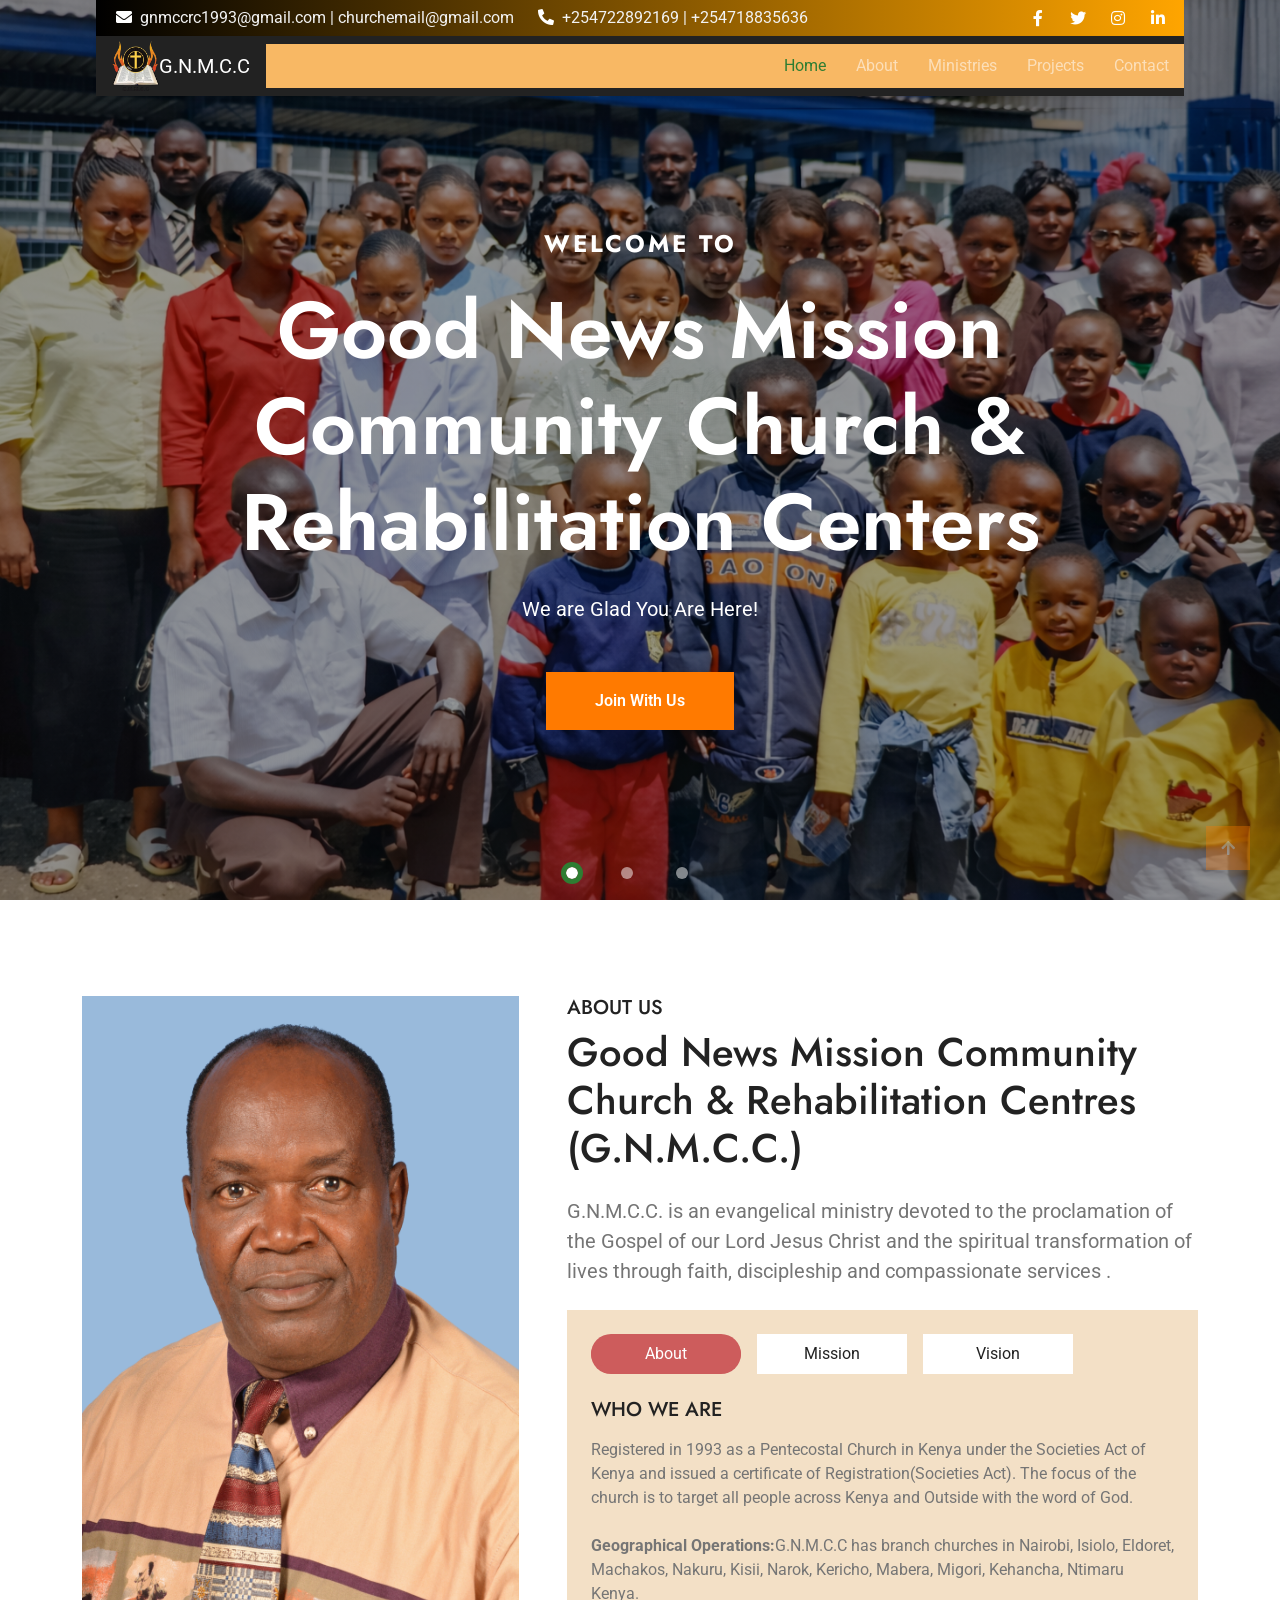
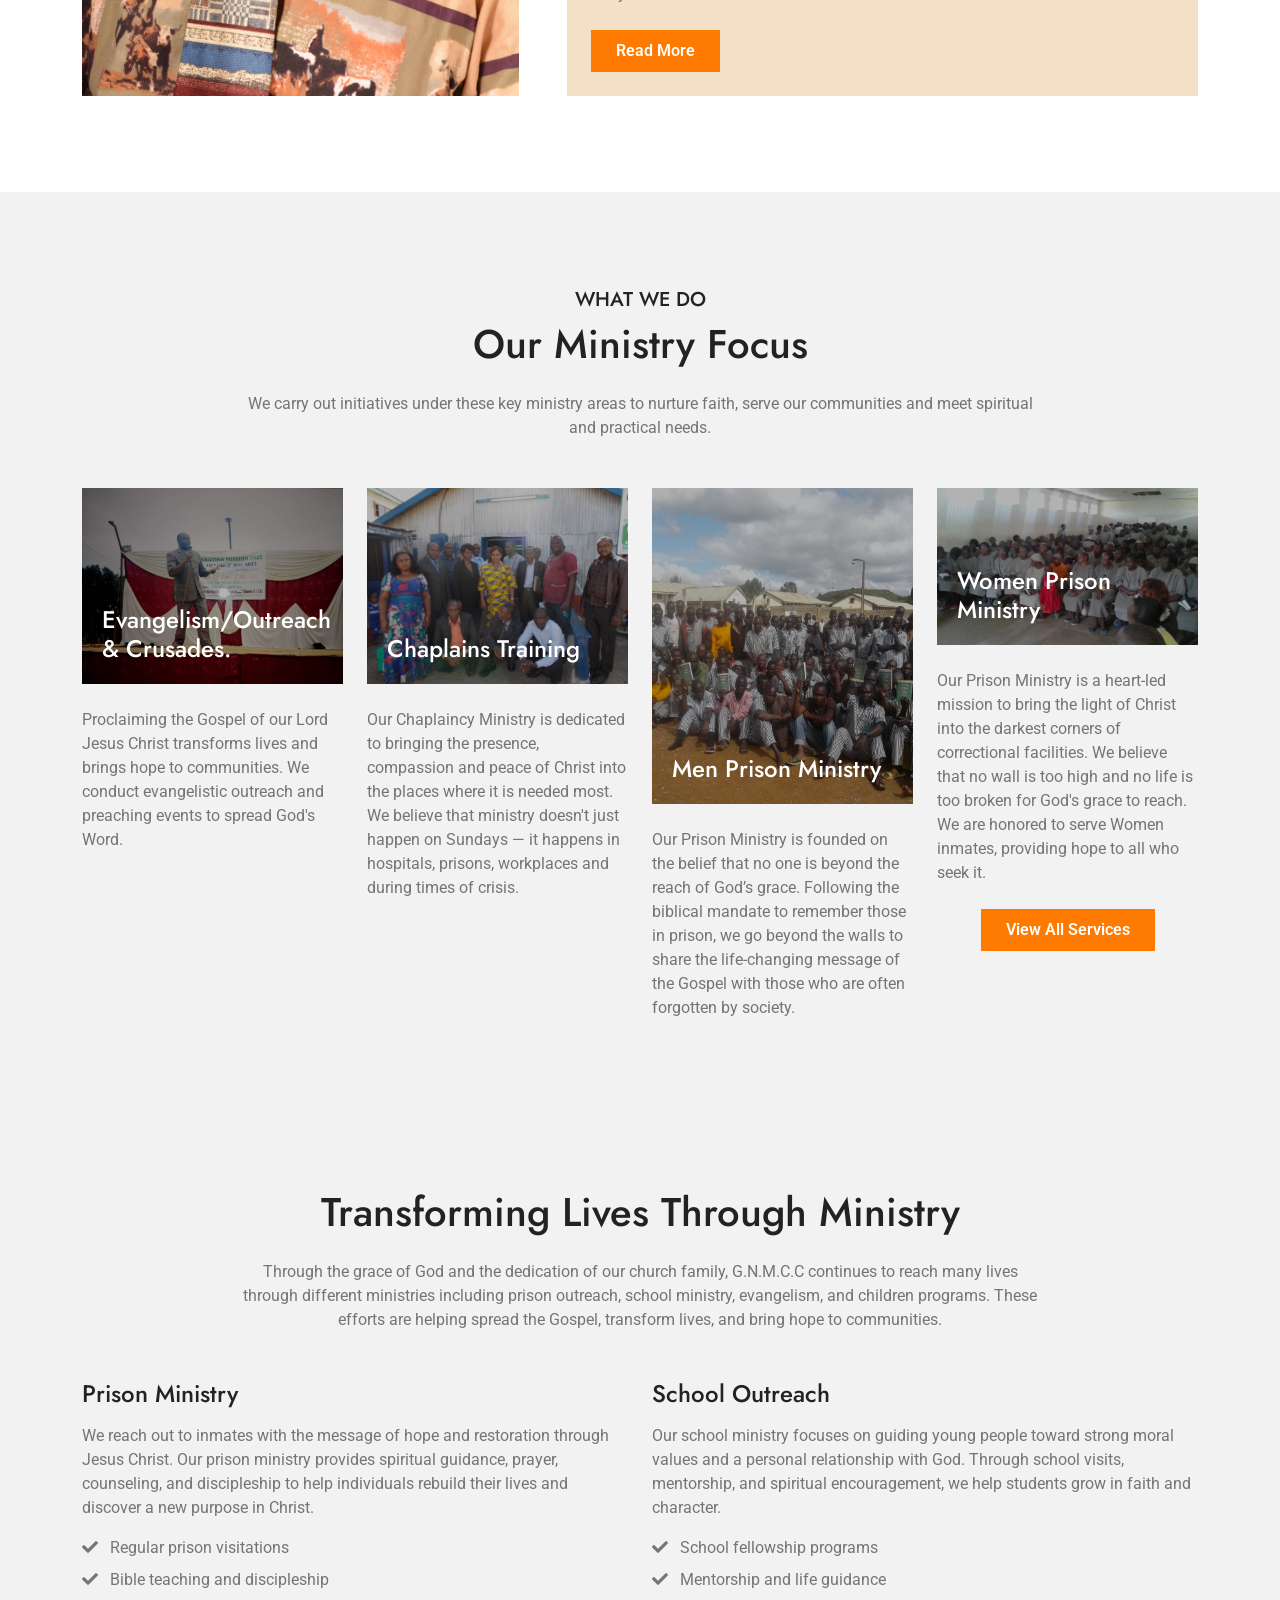
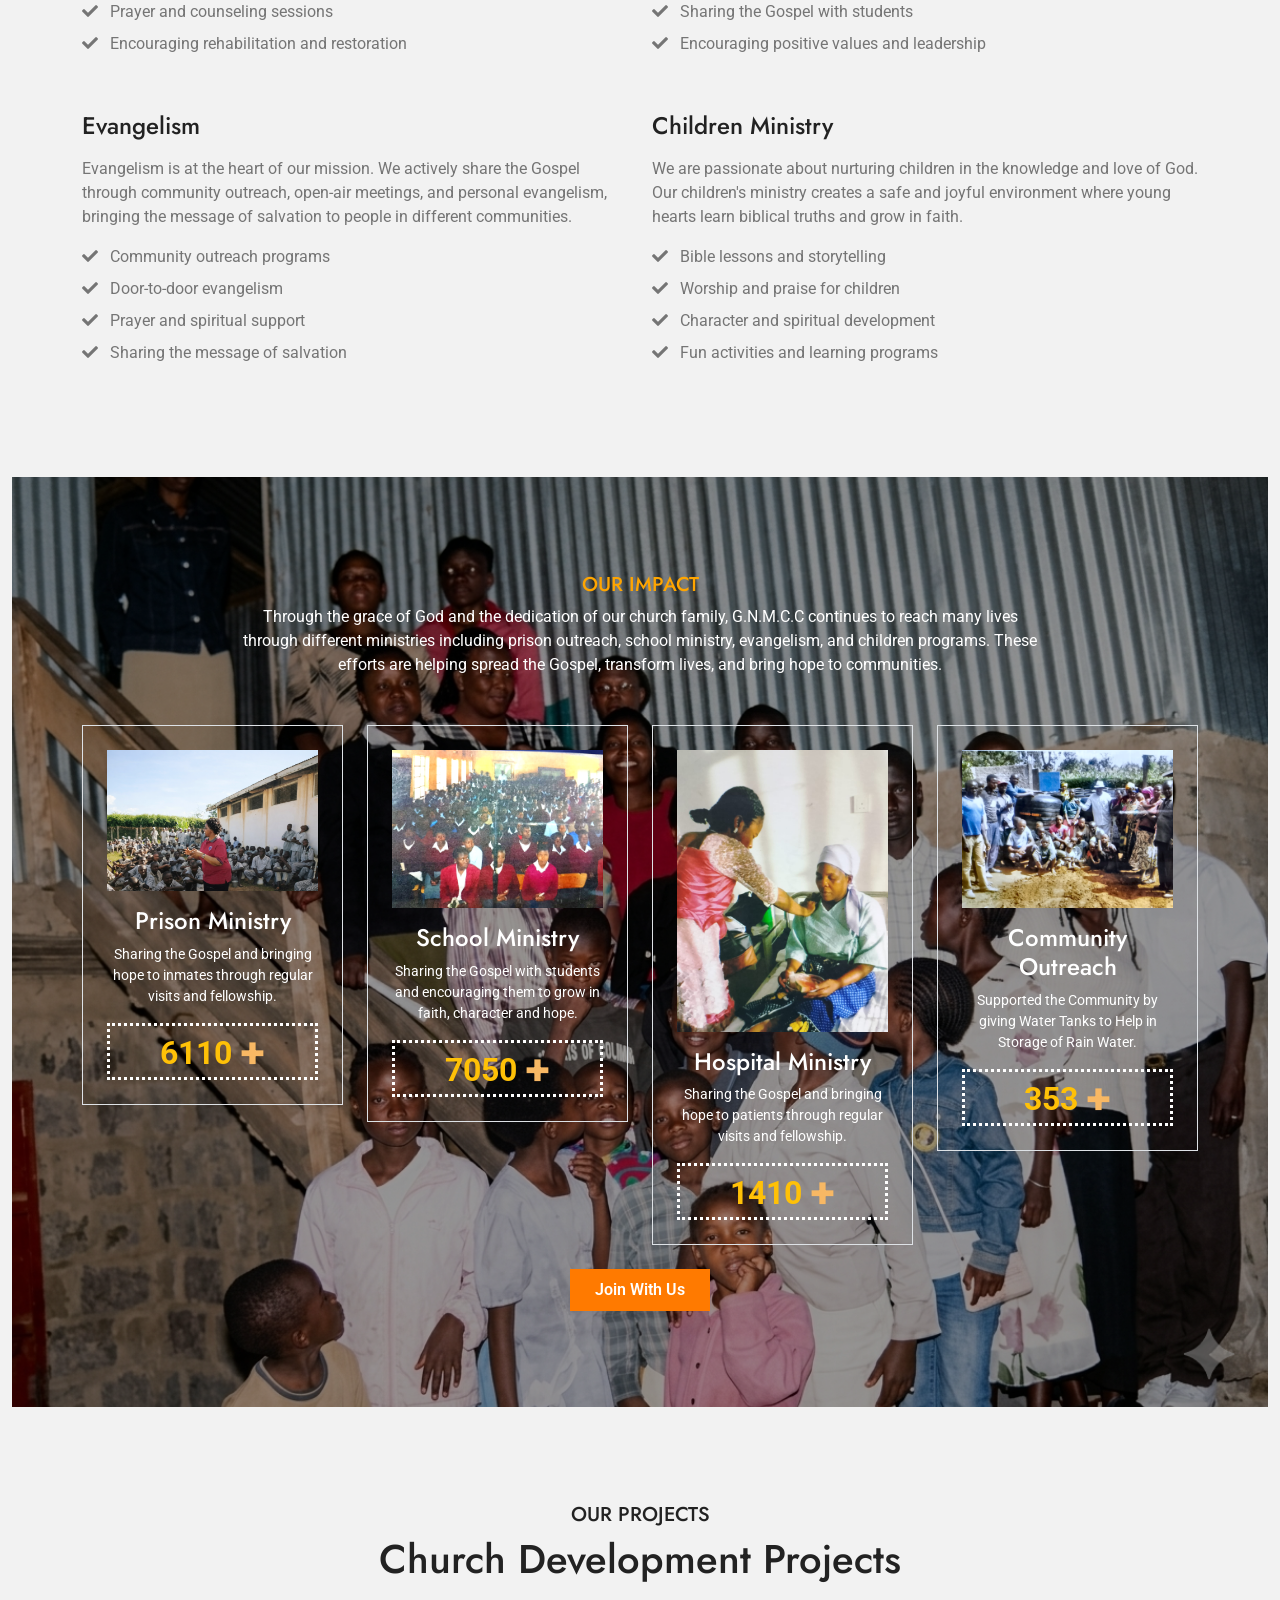
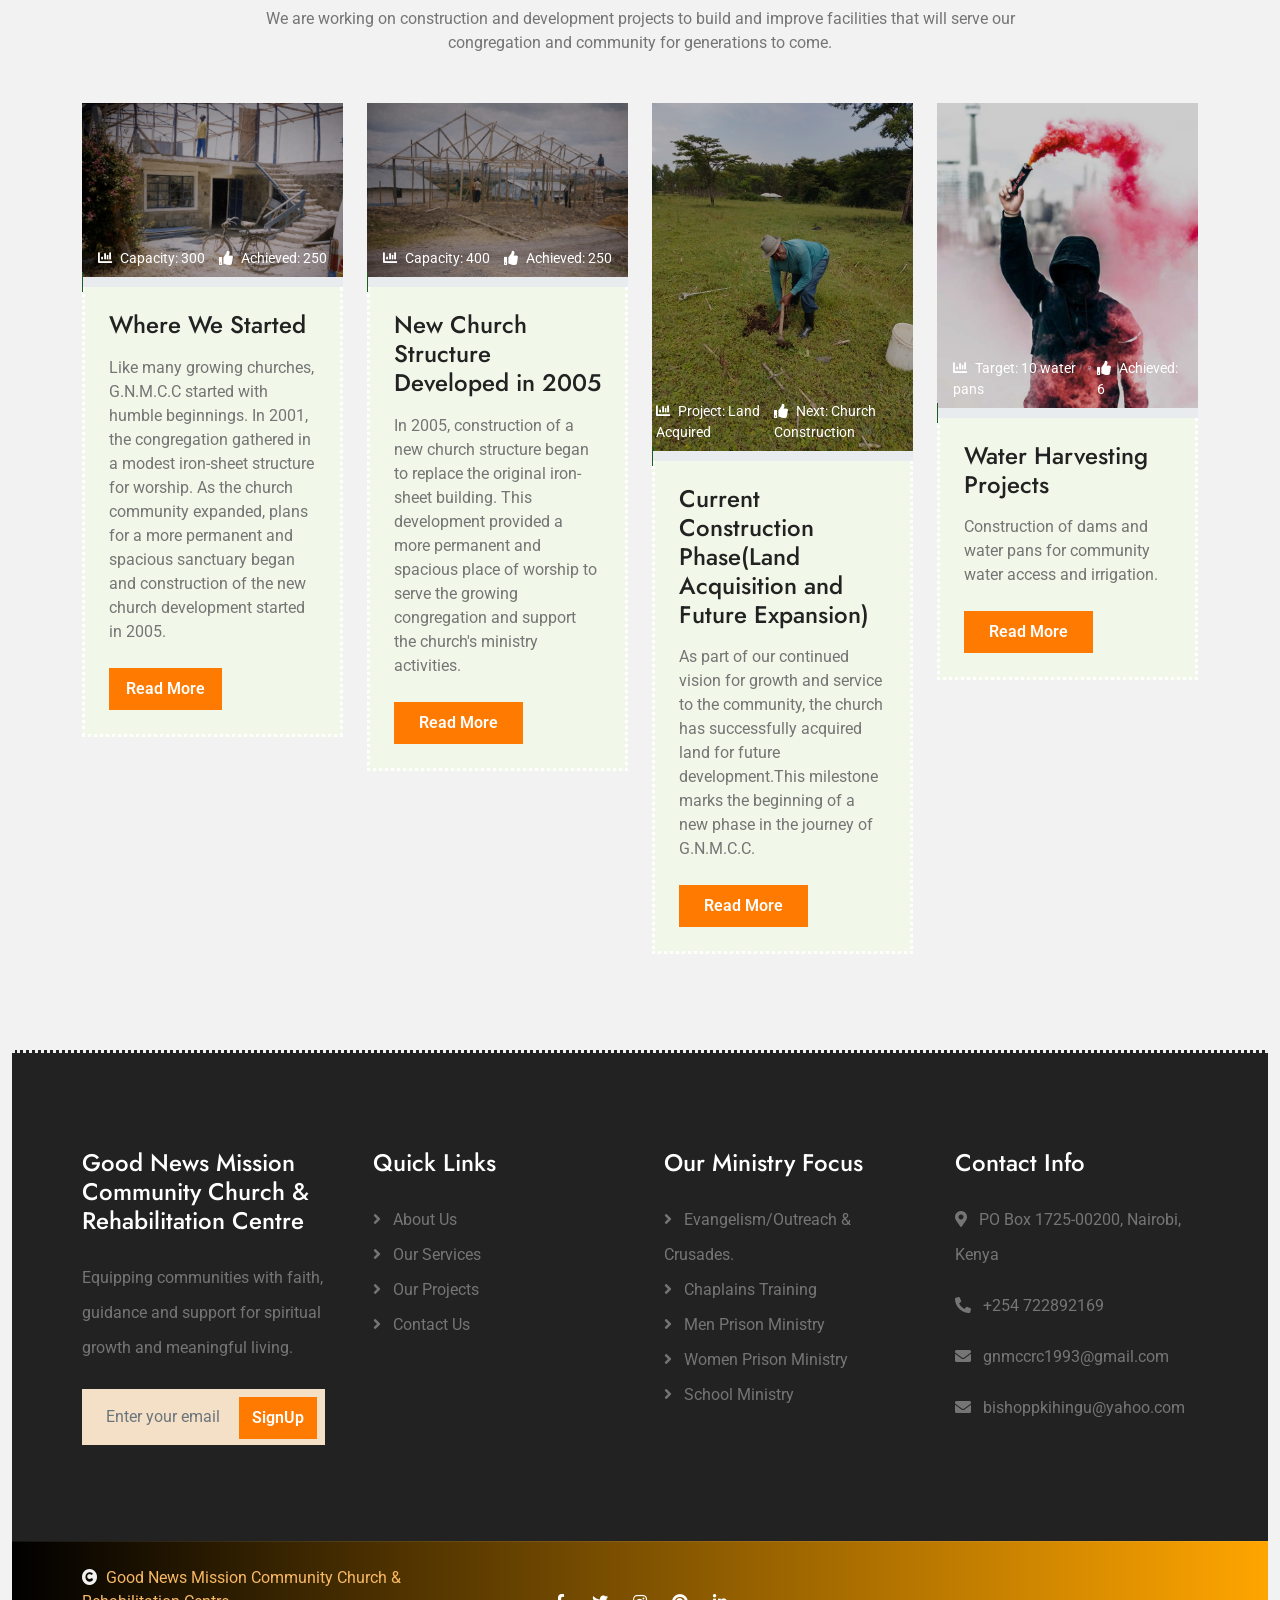
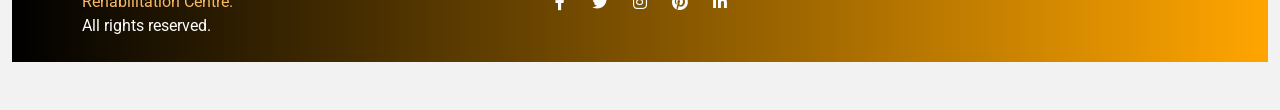
==== index.html @ abd7520b "Added Ministry Tab And Added A Few Modules" ====
<!DOCTYPE html>
<html lang="en">

<head>
    <meta charset="utf-8">
    <title>G.N.M.C.C</title>
    <link rel="icon" href="img/logo.png">
    <meta name="viewport" content="width=device-width, initial-scale=1">
    <meta content="" name="keywords">
    <meta content="" name="description">

    <!-- Google Web Fonts -->
    <link rel="preconnect" href="https://fonts.googleapis.com">
    <link rel="preconnect" href="https://fonts.gstatic.com" crossorigin>
    <link href="https://fonts.googleapis.com/css2?family=Jost:wght@500;600&family=Roboto&display=swap" rel="stylesheet">

    <!-- Icon Font Stylesheet -->
    <link rel="stylesheet" href="https://use.fontawesome.com/releases/v5.15.4/css/all.css" />
    <link href="https://cdn.jsdelivr.net/npm/bootstrap-icons@1.4.1/font/bootstrap-icons.css" rel="stylesheet">

    <!-- Libraries Stylesheet -->
    <link href="lib/owlcarousel/assets/owl.carousel.min.css" rel="stylesheet">
    <link href="lib/lightbox/css/lightbox.min.css" rel="stylesheet">

    <!-- Customized Bootstrap Stylesheet -->
    <link href="css/bootstrap.min.css" rel="stylesheet">

    <!-- Template Stylesheet -->
    <link href="css/style.css" rel="stylesheet">
</head>

<body>

    <!-- Spinner Start -->
    <div id="spinner" class="show w-100 vh-100 bg-white position-fixed translate-middle top-50 start-50 d-flex align-items-center justify-content-center">
        <div class="spinner-grow " role="status"></div>
    </div>
    <!-- Spinner End -->

    <!-- Navbar start -->
    <div class="container-fluid fixed-top px-0">
        <div class="container px-0">
            <div class="topbar">
                <div class="row align-items-center justify-content-center">
                    <div class="col-md-8">
                        <div class="topbar-info d-flex flex-wrap">
                            <a href="#" class="text-light me-4"><i class="fas fa-envelope text-white me-2"></i>gnmccrc1993@gmail.com | churchemail@gmail.com</a>
                            <a href="#" class="text-light"><i class="fas fa-phone-alt text-white me-2"></i>+254722892169 | +254718835636</a>
                        </div>
                    </div>
                    <div class="col-md-4">
                        <div class="topbar-icon d-flex align-items-center justify-content-end">
                            <a href="https://facebook.com/Peter Mosabi Kihingu" class="btn-square text-white me-2"><i class="fab fa-facebook-f"></i></a>
                            <a href="#" class="btn-square text-white me-2"><i class="fab fa-twitter"></i></a>
                            <a href="#" class="btn-square text-white me-2"><i class="fab fa-instagram"></i></a>
                            <a href="#" class="btn-square text-white me-0"><i class="fab fa-linkedin-in"></i></a>
                        </div>
                    </div>
                </div>
            </div>
            <nav class="navbar navbar-expand-xl navbar-dark bg-dark shadow-sm">
                <a href="index.html" class="navbar-brand ms-3 d-flex align-items-center ">
                    <img src="img/logo.png" alt="GNMCC Logo" style="height:50px;"> G.N.M.C.C
                </a>
                <button class="navbar-toggler py-2 px-3 me-3" type="button" data-bs-toggle="collapse" data-bs-target="#navbarCollapse">
                    <span class="fa fa-bars "></span>
                </button>
                <div class="collapse navbar-collapse bg-primary" id="navbarCollapse">
                    <div class="navbar-nav ms-auto">
                        <a href="index.html" class="nav-item nav-link active ">Home</a>
                        <a href="about.html" class="nav-item nav-link">About</a>
                        <a href="ministries.html" class="nav-item nav-link">Ministries</a>
                        <a href="projects.html"class="nav-item nav-link">Projects</a>
                        <!-- <a href="events.html" class="nav-item nav-link">Events</a> -->
                        <!-- <div class="nav-item dropdown">
                            <a href="#" class="nav-link dropdown-toggle" data-bs-toggle="dropdown">Pages</a>
                            <div class="dropdown-menu m-0 bg-secondary rounded-0">
                                <a href="blog.html" class="dropdown-item">Blog</a>
                                <a href="gallery.html" class="dropdown-item">Gallery</a>
                                <a href="volunteer.html" class="dropdown-item">Volunteers</a>
                                <a href="404.html" class="dropdown-item">404 Error</a>
                            </div>
                        </div> -->
                        <a href="contact.html" class="nav-item nav-link">Contact</a>
                    </div>
                    
                </div>
            </nav>
        </div>
    </div>
    <!-- Navbar End -->

    <!-- Carousel Start -->
    <div class="container-fluid carousel-header vh-100 px-0">
        <div id="carouselId" class="carousel slide" data-bs-ride="carousel">
            <ol class="carousel-indicators">
                <li data-bs-target="#carouselId" data-bs-slide-to="0" class="active"></li>
                <li data-bs-target="#carouselId" data-bs-slide-to="1"></li>
                <li data-bs-target="#carouselId" data-bs-slide-to="2"></li>
            </ol>
            <div class="carousel-inner" role="listbox">
                <div class="carousel-item active">
                    <img src="img/background-1.JPG" class="img-fluid" alt="Image" loading="lazy">
                    <div class="carousel-caption">
                        <div class="p-3" style="max-width: 900px;">
                            <h4 class="text-white text-uppercase fw-bold mb-4" style="letter-spacing: 3px;">WELCOME TO</h4>
                            <h3 class="display-1 text-capitalize text-white mb-4">Good News Mission Community Church & Rehabilitation Centers</h3>
                            <p class="mb-5 fs-5">We are Glad You Are Here!
                            </p>
                            <div class="d-flex align-items-center justify-content-center">
                                <a class="btn-hover-bg btn btn-primary text-white py-3 px-5" href="about.html">Join With Us</a>
                            </div>
                        </div>
                    </div>
                </div>
                <div class="carousel-item">
                    <img src="img/background-2.jpg" class="img-fluid" alt="Image" loading="lazy">
                    <div class="carousel-caption">
                        <div class="p-3" style="max-width: 900px;">
                            <h4 class="text-white text-uppercase fw-bold mb-4 mt-5" style="letter-spacing: 3px;">Proclaiming the Gospel of Our Lord Jesus Christ.</h4>
                            <h3 class="display-1 text-white mb-4">Sharing God’s Love Through Service</h3>
                            <p class="mb-5 fs-5">Equipping communities with faith, guidance and support for spiritual growth and meaningful living.
                            </p>
                            <div class="d-flex align-items-center justify-content-center">
                                <a class="btn-hover-bg btn btn-primary text-white py-3 px-5" href="about.html">Join With Us</a>
                            </div>
                        </div>
                    </div>
                </div>
                <div class="carousel-item">
                    <img src="img/background-3.jpg" class="img-fluid" alt="Image" loading="lazy">
                    <div class="carousel-caption">
                        <div class="p-3" style="max-width: 900px;">
                            <h4 class="text-white text-uppercase fw-bold mb-4" style="letter-spacing: 3px;">Since 1993</h4>
                            <h1 class="display-1 text-capitalize text-white mb-4">Registered As A Pentecostal Church</h1>
                            <p class="mb-5 fs-5">Ministering Across Kenya.
                            </p>
                            <div class="d-flex align-items-center justify-content-center">
                                <a class="btn-hover-bg btn btn-primary text-white py-3 px-5" href="about.html">Join With Us</a>
                            </div>
                        </div>
                    </div>
                </div>
            </div>
            <button class="carousel-control-prev" type="button" data-bs-target="#carouselId" data-bs-slide="prev">
                <span class="carousel-control-prev-icon" aria-hidden="true"></span>
                <span class="visually-hidden">Previous</span>
            </button>
            <button class="carousel-control-next" type="button" data-bs-target="#carouselId" data-bs-slide="next">
                <span class="carousel-control-next-icon" aria-hidden="true"></span>
                <span class="visually-hidden">Next</span>
            </button>
        </div>
    </div>
    <!-- Carousel End -->

    <!-- About Start -->
    <div class="container-fluid about py-5">
        <div class="container py-5">
            <div class="row g-5">
                <div class="col-xl-5">
                    <div class="h-100">
                        <img src="img/aboutbg-1.JPG" class="img-fluid w-100 h-100" alt="Image" loading="lazy">
                    </div>
                </div>
                <div class="col-xl-7">
                    <h5 class="text-uppercase ">About Us</h5>
                    <h1 class="mb-4">Good News Mission Community Church & Rehabilitation Centres (G.N.M.C.C.)</h1>
                    <p class="fs-5 mb-4">G.N.M.C.C. is an evangelical ministry devoted to the proclamation of the Gospel of our Lord Jesus Christ and the spiritual transformation of lives through faith, discipleship and compassionate services .
                    </p>
                    <div class="tab-class bg-secondary p-4">
                        <ul class="nav nav-pills d-flex mb-2">
                            <li class="nav-item mb-3">
                                <a class="d-flex py-2 text-center bg-white active" data-bs-toggle="pill" href="#tab-1">
                                    <span class="text-dark" style="width: 150px;">About</span>
                                </a>
                            </li>
                            <li class="nav-item mb-3">
                                <a class="d-flex py-2 mx-3 text-center bg-white" data-bs-toggle="pill" href="#tab-2">
                                    <span class="text-dark" style="width: 150px;">Mission</span>
                                </a>
                            </li>
                            <li class="nav-item mb-3">
                                <a class="d-flex py-2 text-center bg-white" data-bs-toggle="pill" href="#tab-3">
                                    <span class="text-dark" style="width: 150px;">Vision</span>
                                </a>
                            </li>
                        </ul>
                        <div class="tab-content">
                            <div id="tab-1" class="tab-pane fade show p-0 active">
                                <div class="row">
                                    <div class="col-12">
                                        <div class="d-flex">
                                            <div class="text-start my-auto">
                                                <h5 class="text-uppercase mb-3">WHO WE ARE</h5>
                                                <p class="mb-4">Registered in 1993 as a Pentecostal Church in Kenya under the Societies Act of Kenya and issued a certificate of Registration(Societies Act). The focus of the church is to target all people across Kenya and Outside with the word of God.
                                                </p>
                                                <p class="mb-4"><strong>Geographical Operations:</strong>G.N.M.C.C has branch churches in Nairobi, Isiolo, Eldoret, Machakos, Nakuru, Kisii, Narok, Kericho, Mabera, Migori, Kehancha, Ntimaru Kenya.</p>
                                                <!-- <p class="mb-4"><strong>Non-Discrimination Policy:</strong> No one will be discriminated against on the basis of HIV/AIDS status, Gender, Religion, Age or Race.</p> -->
                                                <div class="d-flex align-items-center justify-content-start">
                                                    <a class="btn-hover-bg btn btn-primary text-white py-2 px-4" href="about.html">Read More</a>
                                                </div>
                                            </div>
                                        </div>
                                    </div>
                                </div>
                            </div>
                            <div id="tab-2" class="tab-pane fade show p-0">
                                <div class="row">
                                    <div class="col-12">
                                        <div class="d-flex">
                                            <div class="text-start my-auto">
                                                <h5 class="text-uppercase mb-3">OUR MISSION</h5>
                                                <p class="mb-4">To fulfill the Great Commission by making disciples of all nations through evangelism, baptism and biblical teaching under the authority of Jesus Christ.
                                                </p>
                                                <div class="d-flex align-items-center justify-content-start">
                                                    <a class="btn-hover-bg btn btn-primary text-white py-2 px-4" href="about.html">Read More</a>
                                                </div>
                                            </div>
                                        </div>
                                    </div>
                                </div>
                            </div>
                            <div id="tab-3" class="tab-pane fade show p-0">
                                <div class="row">
                                    <div class="col-12">
                                        <div class="d-flex">
                                            <div class="text-start my-auto">
                                                <h5 class="text-uppercase mb-3">OUR VISION</h5>
                                                <p class="mb-4">To be a Christ-centered church where the transforming power of the Holy Spirit restores lives and impacts generations.
                                                </p>
                                                <div class="d-flex align-items-center justify-content-start">
                                                    <a class="btn-hover-bg btn btn-primary text-white py-2 px-4" href="about.html">Read More</a>
                                                </div>
                                            </div>
                                        </div>
                                    </div>
                                </div>
                            </div>
                        </div>
                    </div>
                </div>
            </div>
        </div>
    </div>
    <!-- About End -->

    <!-- Our Ministry Focus -->
    <div class="container-fluid service py-5 bg-light" id="ministry">
        <div class="container py-5">
            <div class="text-center mx-auto pb-5" style="max-width: 800px;" >
                <h5 class="text-uppercase ">What We Do</h5>
                <h1 class="mb-4">Our Ministry Focus</h1>
                <p class="mb-0">We carry out initiatives under these key ministry areas to nurture faith, serve our communities and meet spiritual and practical needs.</p>
            </div>
            <div class="row g-4">
                <div class="col-md-6 col-lg-6 col-xl-3" id="evangelism">
                    <div class="service-item">
                        <img src="img/evangelism.jpg" class="img-fluid w-100" alt="Image" loading="lazy">
                        <div class="service-link">
                            <a href="#" class="h4 mb-0">Evangelism/Outreach & Crusades.</a>
                        </div>
                    </div>
                    <p class="my-4">Proclaiming the Gospel of our Lord Jesus Christ transforms lives and brings hope to communities. We conduct evangelistic outreach and preaching events to spread God's Word.
                    </p>
                </div>
                <div class="col-md-6 col-lg-6 col-xl-3">
                    <div class="service-item">
                        <img src="img/chaplainstraining.jpg" class="img-fluid w-100" alt="Image" loading="lazy">
                        <div class="service-link">
                            <a href="#" class="h4 mb-0">Chaplains Training</a>
                        </div>
                    </div>
                    <p class="my-4">Our Chaplaincy Ministry is dedicated to bringing the presence, compassion and peace of Christ into the places where it is needed most. We believe that ministry doesn't just happen on Sundays — it happens in hospitals, prisons, workplaces and during times of crisis.
                    </p>
                </div>
                <div class="col-md-6 col-lg-6 col-xl-3">
                    <div class="service-item">
                        <img src="img/prisonministry.jpg" class="img-fluid w-100" alt="Image" loading="lazy">
                        <div class="service-link">
                            <a href="#" class="h4 mb-0">Men Prison Ministry</a>
                        </div>
                    </div>
                    <p class="my-4">Our Prison Ministry is founded on the belief that no one is beyond the reach of God’s grace. Following the biblical mandate to remember those in prison, we go beyond the walls to share the life-changing message of the Gospel with those who are often forgotten by society.
                    </p>
                </div>
                <div class="col-md-6 col-lg-6 col-xl-3">
                    <div class="service-item">
                        <img src="img/womenprisonministry.jpg" class="img-fluid w-100" alt="Image" loading="lazy">
                        <div class="service-link">
                            <a href="#" class="h4 mb-0">Women Prison Ministry</a>
                        </div>
                    </div>
                    <p class="my-4">Our Prison Ministry is a heart-led mission to bring the light of Christ into the darkest corners of correctional facilities. We believe that no wall is too high and no life is too broken for God's grace to reach. We are honored to serve Women inmates, providing hope to all who seek it.</p>
                <div class="col-12 text-center mt-4">
                    <div class="d-flex align-items-center justify-content-center">
                        <a class="btn-hover-bg btn btn-primary text-white py-2 px-4" href="ministries.html">View All Services</a>
                    </div>
                </div>
            </div>
        </div>
    </div>
    <!-- Services End -->

    <!-- Climate Change Impact Section Start -->
    <div class="container-fluid py-5">
        <div class="container py-5">
            <div class="text-center mx-auto pb-5" style="max-width: 800px;">
                <!-- <h5 class="text-uppercase ">Our Impact</h5> -->
                <h1 class="mb-4">Transforming Lives Through Ministry</h1>
                <p class="mb-0">
                    Through the grace of God and the dedication of our church family, G.N.M.C.C continues
                    to reach many lives through different ministries including prison outreach, school
                    ministry, evangelism, and children programs. These efforts are helping spread the
                    Gospel, transform lives, and bring hope to communities.
                </p>
            </div>
           <div class="row g-4">
                <div class="col-lg-6">
                    <h4 class="mb-3">Prison Ministry</h4>
                    <p>
                        We reach out to inmates with the message of hope and restoration through Jesus Christ.
                        Our prison ministry provides spiritual guidance, prayer, counseling, and discipleship
                        to help individuals rebuild their lives and discover a new purpose in Christ.
                    </p>
                    <ul class="list-unstyled">
                        <li class="mb-2"><i class="fa fa-check me-2"></i> Regular prison visitations</li>
                        <li class="mb-2"><i class="fa fa-check me-2"></i> Bible teaching and discipleship</li>
                        <li class="mb-2"><i class="fa fa-check me-2"></i> Prayer and counseling sessions</li>
                        <li class="mb-2"><i class="fa fa-check me-2"></i> Encouraging rehabilitation and restoration</li>
                    </ul>
                </div>
                <div class="col-lg-6">
                    <h4 class="mb-3">School Outreach</h4>
                    <p>
                        Our school ministry focuses on guiding young people toward strong moral values
                        and a personal relationship with God. Through school visits, mentorship,
                        and spiritual encouragement, we help students grow in faith and character.
                    </p>
                    <ul class="list-unstyled">
                        <li class="mb-2"><i class="fa fa-check me-2"></i> School fellowship programs</li>
                        <li class="mb-2"><i class="fa fa-check me-2"></i> Mentorship and life guidance</li>
                        <li class="mb-2"><i class="fa fa-check me-2"></i> Sharing the Gospel with students</li>
                        <li class="mb-2"><i class="fa fa-check me-2"></i> Encouraging positive values and leadership</li>
                    </ul>
                </div>
            </div>
            <div class="row g-4 mt-3">
                <div class="col-lg-6">
                    <h4 class="mb-3">Evangelism</h4>
                    <p>
                        Evangelism is at the heart of our mission. We actively share the Gospel
                        through community outreach, open-air meetings, and personal evangelism,
                        bringing the message of salvation to people in different communities.
                    </p>
                    <ul class="list-unstyled">
                        <li class="mb-2"><i class="fa fa-check me-2"></i> Community outreach programs</li>
                        <li class="mb-2"><i class="fa fa-check me-2"></i> Door-to-door evangelism</li>
                        <li class="mb-2"><i class="fa fa-check me-2"></i> Prayer and spiritual support</li>
                        <li class="mb-2"><i class="fa fa-check me-2"></i> Sharing the message of salvation</li>
                    </ul>
                </div>
                <div class="col-lg-6">
                    <h4 class="mb-3">Children Ministry</h4>
                    <p>
                        We are passionate about nurturing children in the knowledge and love of God.
                        Our children's ministry creates a safe and joyful environment where young
                        hearts learn biblical truths and grow in faith.
                    </p>
                    <ul class="list-unstyled">
                        <li class="mb-2"><i class="fa fa-check me-2"></i> Bible lessons and storytelling</li>
                        <li class="mb-2"><i class="fa fa-check me-2"></i> Worship and praise for children</li>
                        <li class="mb-2"><i class="fa fa-check me-2"></i> Character and spiritual development</li>
                        <li class="mb-2"><i class="fa fa-check me-2"></i> Fun activities and learning programs</li>
                    </ul>
                </div>
            </div>
        </div>
    </div>
    <!-- Climate Change Impact Section End -->

    <!-- Counter/Achievements Start -->
    <div class="container-fluid counter py-5" style="background: linear-gradient(rgba(0, 0, 0, .4), rgba(0, 0, 0, 0.4)), url(img/indeximpact.png) center center; background-size: cover;">
        <div class="container py-5">
            <div class="text-center mx-auto pb-5" style="max-width: 800px;">
                <h5 class="text-uppercase" style="color: orange;">Our Impact</h5>
                <p class="text-white mb-0">
                    Through the grace of God and the dedication of our church family, G.N.M.C.C continues
                    to reach many lives through different ministries including prison outreach, school ministry, evangelism, and children programs. These efforts are helping spread the Gospel, transform lives, and bring hope to communities.
                </p>
            </div>
            <div class="row g-4">
                <div class="col-md-6 col-lg-6 col-xl-3">
                    <div class="counter-item text-center border p-4">
                        <img src="img/impact1.png" class="img-fluid mb-3 h-100 w-100" width="auto" height="auto" alt="Prison Ministry">
                        <h4 class="text-white">Prison Ministry</h4>
                        <p class="text-white small">
                            Sharing the Gospel and bringing hope to inmates through regular visits and fellowship.
                        </p>
                        <div class="counter-counting">
                            <span class=" fs-2 fw-bold text-warning" data-toggle="counter-up">26000</span>
                            <span class="h1 fw-bold text-primary">+</span>
                        </div>
                    </div>
                </div>
                <div class="col-md-6 col-lg-6 col-xl-3">
                    <div class="counter-item text-center border p-4">
                        <img src="img/impact2.png" class="img-fluid mb-3 h-100 w-100" width="auto" height="auto" alt="Prison Ministry">
                         <h4 class="text-white">School Ministry</h4>
                        <p class="text-white small">
                            Sharing the Gospel with students and encouraging them to grow in faith,
                            character and hope.
                        </p>
                        <div class="counter-counting">
                            <span class=" fs-2 fw-bold text-warning" data-toggle="counter-up">30000</span>
                            <span class="h1 fw-bold text-primary">+</span>
                        </div>
                    </div>
                </div>
                <div class="col-md-6 col-lg-6 col-xl-3">
                    <div class="counter-item text-center border p-4">
                        <img src="img/impact3.jpg" class="img-fluid mb-3 h-50" width="auto" height="auto" alt="Prison Ministry">
                        <h4 class="text-white">Hospital Ministry</h4>
                        <p class="text-white small">
                           Sharing the Gospel and bringing hope to patients through regular visits and fellowship.
                        </p>
                        <div class="counter-counting">
                            <span class=" fs-2 fw-bold text-warning" data-toggle="counter-up">6000</span>
                            <span class="h1 fw-bold text-primary">+</span>
                        </div>
                    </div>
                </div>
                <div class="col-md-6 col-lg-6 col-xl-3">
                    <div class="counter-item text-center border p-4">
                        <img src="img/impact4.png" class="img-fluid mb-3 h-100 w-100" width="auto" height="auto" alt="Prison Ministry">
                        <h4 class="text-white">Community Outreach</h4>
                        <p class="text-white small">
                            Supported the Community by giving Water Tanks to Help in Storage of Rain Water.
                        </p>
                        <div class="counter-counting">
                            <span class=" fs-2 fw-bold text-warning" data-toggle="counter-up">1500</span>
                            <span class="h1 fw-bold text-primary">+</span>
                        </div>
                    </div>
                </div>
                <div class="col-12">
                    <div class="d-flex align-items-center justify-content-center">
                        <a class="btn-hover-bg btn btn-primary text-white py-2 px-4" href="volunteer.html">Join With Us</a>
                    </div>
                </div>
            </div>
        </div>
    </div>
    <!-- Counter End -->

    <!-- Causes/Projects Start -->
    <div class="container-fluid causes py-5">
        <div class="container py-5">
            <div class="text-center mx-auto pb-5" style="max-width: 800px;">
                <h5 class="text-uppercase ">Our Projects</h5>
                <h1 class="mb-4">Church Development Projects</h1>
                <p class="mb-0">We are working on construction and development projects to build and improve facilities that will serve our congregation and community for generations to come.
            </div>
            <div class="row g-4">
                <div class="col-lg-6 col-xl-3">
                    <div class="causes-item">
                        <div class="causes-img">
                            <img src="img/2001.png" class="img-fluid w-100" alt="Image" loading="lazy">
                            <div class="causes-link pb-2 px-3">
                                <small class="text-white"><i class="fas fa-chart-bar  me-2"></i>Capacity: 300</small>
                                <small class="text-white"><i class="fa fa-thumbs-up  me-2"></i>Achieved: 250</small>
                            </div>
                            
                        </div>
                        <div class="progress">
                            <div class="progress-bar" role="progressbar" aria-valuenow="100" aria-valuemin="0" aria-valuemax="100">
                                <span>100%</span>
                            </div>
                        </div>
                        <div class="causes-content p-4">
                            <h4 class="mb-3">Where We Started</h4>
                            <p class="mb-4">Like many growing churches, G.N.M.C.C started with humble beginnings. In 2001, the congregation gathered in a modest iron-sheet structure for worship. As the church community expanded, plans for a more permanent and spacious sanctuary began and construction of the new church development started in 2005.</p>
                            <a class="btn-hover-bg btn btn-primary text-white py-2 px-3" href="#">Read More</a>
                        </div>
                    </div>
                </div>
                <div class="col-lg-6 col-xl-3">
                    <div class="causes-item">
                        <div class="causes-img">
                            <img src="img/2005.png" class="img-fluid w-100" alt="Image" loading="lazy">
                            <div class="causes-link pb-2 px-3">
                                <small class="text-white"><i class="fas fa-chart-bar  me-2"></i>Capacity: 400</small>
                                <small class="text-white"><i class="fa fa-thumbs-up  me-2"></i>Achieved: 250</small>
                            </div>
                        </div>
                        <div class="progress">
                            <div class="progress-bar" role="progressbar" aria-valuenow="100" aria-valuemin="0" aria-valuemax="100">
                                <span>100%</span>
                            </div>
                        </div>
                        <div class="causes-content p-4">
                            <h4 class="mb-3">New Church Structure Developed in 2005</h4>
                            <p class="mb-4">In 2005, construction of a new church structure began to replace the original iron-sheet building. This development provided a more permanent and spacious place of worship to serve the growing congregation and support the church's ministry activities.</p>
                            <a class="btn-hover-bg btn btn-primary text-white py-2 px-4" href="#">Read More</a>
                        </div>
                    </div>
                </div>
                <div class="col-lg-6 col-xl-3">
                    <div class="causes-item">
                        <div class="causes-img">
                            <img src="img/currentphase.jpg" class="img-fluid w-100" alt="Image" loading="lazy">
                            <div class="causes-link pb-2 px-1">
                                <small class="text-white"><i class="fas fa-chart-bar  me-2"></i>Project: Land Acquired</small>
                                <small class="text-white"><i class="fa fa-thumbs-up  me-2"></i>Next: Church Construction</small>
                            </div>
                           
                        </div>
                        <div class="progress">
                            <div class="progress-bar" role="progressbar" aria-valuenow="25" aria-valuemin="0" aria-valuemax="100">
                                <span>25%</span>
                            </div>
                        </div>
                        <div class="causes-content p-4">
                            <h4 class="mb-3">Current Construction Phase(Land Acquisition and Future Expansion)</h4>
                            <p class="mb-4">
                                As part of our continued vision for growth and service to the community, the church has
                                successfully acquired land for future development.This milestone marks the beginning of a new phase in the journey of G.N.M.C.C.
                                <span id="moreText" style="display:none;">
                                   Plans are underway to develop this space into a center that will serve
                                   both the congregation and the wider community. The vision includes the
                                   construction of a new and improved church sanctuary, as well as
                                   facilities for a hospital and a school that will support
                                   spiritual growth, education, and community wellbeing. This development
                                   reflects our commitment to building not only a place of worship
                                   but also institutions that will positively impact lives for generations
                                   to come.
                                </span>
                            </p>

                            <a class="btn-hover-bg btn btn-primary text-white py-2 px-4" 
                            onclick="toggleText()" id="readBtn">Read More</a>
                        </div>
                    </div>
                </div>
                <div class="col-lg-6 col-xl-3">
                    <div class="causes-item">
                        <div class="causes-img">
                            <img src="img/causes-1.jpg" class="img-fluid w-100" alt="Image" loading="lazy">
                            <div class="causes-link pb-2 px-3">
                                <small class="text-white"><i class="fas fa-chart-bar  me-2"></i>Target: 10 water pans</small>
                                <small class="text-white"><i class="fa fa-thumbs-up  me-2"></i>Achieved: 6</small>
                            </div>
                        </div>
                        <div class="progress">
                            <div class="progress-bar" role="progressbar" aria-valuenow="60" aria-valuemin="0" aria-valuemax="100">
                                <span>60%</span>
                            </div>
                        </div>
                        <div class="causes-content p-4">
                            <h4 class="mb-3">Water Harvesting Projects</h4>
                            <p class="mb-4">Construction of dams and water pans for community water access and irrigation.</p>
                            <a class="btn-hover-bg btn btn-primary text-white py-2 px-4" href="#">Read More</a>
                        </div>
                    </div>
                </div>
            </div>
        </div>
    </div>
    <!-- Causes End -->

    <!-- Footer Start (keep existing footer) -->
    <div class="container-fluid footer bg-dark text-body py-5">
        <div class="container py-5">
            <div class="row g-5">
                <div class="col-md-6 col-lg-6 col-xl-3">
                    <div class="footer-item">
                        <h4 class="mb-4 text-white">Good News Mission Community Church & Rehabilitation Centre</h4>
                        <p class="mb-4">Equipping communities with faith, guidance and support for spiritual growth and meaningful living.</p>
                        <div class="position-relative mx-auto">
                            <input class="form-control border-0 bg-secondary w-100 py-3 ps-4 pe-5" type="text" placeholder="Enter your email">
                            <button type="button" class="btn-hover-bg btn btn-primary position-absolute top-0 end-0 py-2 mt-2 me-2">SignUp</button>
                        </div>
                    </div>
                </div>
                <div class="col-md-6 col-lg-6 col-xl-3">
                    <div class="footer-item d-flex flex-column">
                        <h4 class="mb-4 text-white">Quick Links</h4>
                        <a href="about.html"><i class="fas fa-angle-right me-2"></i> About Us</a>
                        <a href="ministries.html"><i class="fas fa-angle-right me-2"></i> Our Services</a>
                        <a href="projects.html"><i class="fas fa-angle-right me-2"></i> Our Projects</a>
                        <!-- <a href="events.html"><i class="fas fa-angle-right me-2"></i> Events</a> -->
                        <!-- <a href="blog.html"><i class="fas fa-angle-right me-2"></i> Latest News</a> -->
                        <a href="contact.html"><i class="fas fa-angle-right me-2"></i> Contact Us</a>
                    </div>
                </div>
                <div class="col-md-6 col-lg-6 col-xl-3">
                    <div class="footer-item d-flex flex-column">
                        <h4 class="mb-4 text-white">Our Ministry Focus</h4>
                        <a href="#ministry"><i class="fas fa-angle-right me-2"></i> Evangelism/Outreach & Crusades.</a>
                        <a href="#ministry"><i class="fas fa-angle-right me-2"></i> Chaplains Training</a>
                        <a href="#ministry"><i class="fas fa-angle-right me-2"></i> Men Prison Ministry</a>
                        <a href="#ministry"><i class="fas fa-angle-right me-2"></i> Women Prison Ministry</a>
                        <a href="#ministry"><i class="fas fa-angle-right me-2"></i> School Ministry</a>
                    </div>
                </div>
                <div class="col-md-6 col-lg-6 col-xl-3">
                    <div class="footer-item">
                        <h4 class="mb-4 text-white">Contact Info</h4>
                        <p><i class="fas fa-map-marker-alt me-2"></i> PO Box 1725-00200, Nairobi, Kenya</p>
                        <p><i class="fas fa-phone-alt me-2"></i> +254 722892169</p>
                        <p><i class="fas fa-envelope me-2"></i> gnmccrc1993@gmail.com</p>
                        <p><i class="fas fa-envelope me-2"></i> bishoppkihingu@yahoo.com</p>
                    </div>
                </div>
            </div>
        </div>
    </div>
    <!-- Footer End -->

    <!-- Copyright Start -->
    <div class="container-fluid copyright py-4">
        <div class="container">
            <div class="row g-4 align-items-center">
                <div class="col-md-4 text-center text-md-start mb-md-0">
                    <span class="text-body"><a href="#"><i class="fas fa-copyright text-light me-2"></i>Good News Mission Community Church & Rehabilitation Centre.</a></span><br>
                    <span>All rights reserved.</span>
                    
                </div>
                <div class="col-md-4 text-center">
                    <div class="d-flex align-items-center justify-content-center">
                        <a href="#" class="btn-hover-color btn-square text-white me-2"><i class="fab fa-facebook-f"></i></a>
                        <a href="#" class="btn-hover-color btn-square text-white me-2"><i class="fab fa-twitter"></i></a>
                        <a href="#" class="btn-hover-color btn-square text-white me-2"><i class="fab fa-instagram"></i></a>
                        <a href="#" class="btn-hover-color btn-square text-white me-2"><i class="fab fa-pinterest"></i></a>
                        <a href="#" class="btn-hover-color btn-square text-white me-0"><i class="fab fa-linkedin-in"></i></a>
                    </div>
                </div>
                <div class="col-md-4 text-center text-md-end text-body">
                   
                </div>
            </div>
        </div>
    </div>
    <!-- Copyright End -->

    <!-- Back to Top -->
    <a href="#" class="btn btn-primary btn-primary-outline-0 btn-md-square back-to-top"><i class="fa fa-arrow-up"></i></a>

    <!-- JavaScript Libraries -->
    <script src="https://ajax.googleapis.com/ajax/libs/jquery/3.6.4/jquery.min.js"></script>
    <script src="https://cdn.jsdelivr.net/npm/bootstrap@5.0.0/dist/js/bootstrap.bundle.min.js"></script>
    <script src="lib/easing/easing.min.js"></script>
    <script src="lib/waypoints/waypoints.min.js"></script>
    <script src="lib/counterup/counterup.min.js"></script>
    <script src="lib/owlcarousel/owl.carousel.min.js"></script>
    <script src="lib/lightbox/js/lightbox.min.js"></script>

    <!-- Template Javascript -->
    <script src="js/main.js"></script>
    <!-- New Script for The Read Me New Phase Section -->
    <script>
        function toggleText() {
            let moreText = document.getElementById("moreText");
            let btn = document.getElementById("readBtn");

            if (moreText.style.display === "none") {
                moreText.style.display = "inline";
                btn.innerText = "Read Less";
            } else {
                moreText.style.display = "none";
                btn.innerText = "Read More";
            }
        }
    </script>

</body>

</html>
---- css/style.css ----
/*** Spinner Start ***/
#spinner {
    opacity: 0;
    visibility: hidden;
    transition: opacity .8s ease-out, visibility 0s linear .5s;
    z-index: 99999;
}

#spinner.show {
    transition: opacity .8s ease-out, visibility 0s linear .0s;
    visibility: visible;
    opacity: 1;
}
/*** Spinner End ***/

.back-to-top {
    position: fixed;
    right: 30px;
    bottom: 30px;
    display: flex;
    width: 45px;
    height: 45px;
    align-items: center;
    justify-content: center;
    transition: 0.5s;
    z-index: 99;
}

/*** Button Start ***/
.btn {
    font-weight: 600;
    transition: .5s;
}

.btn-square {
    width: 32px;
    height: 32px;
}

.btn-sm-square {
    width: 34px;
    height: 34px;
}

.btn-md-square {
    width: 44px;
    height: 44px;
}

.btn-lg-square {
    width: 56px;
    height: 56px;
}

.btn-square,
.btn-sm-square,
.btn-md-square,
.btn-lg-square {
    padding: 0;
    display: flex;
    align-items: center;
    justify-content: center;
    font-weight: normal;
}

.btn-hover-bg {
    transition: 0.5s;
}

.btn-hover-bg:hover {
    background: var(--bs-secondary) !important;
    color: #2E7D32 !important; /* Changed to green */
}

.btn-hover-color {
    transition: 0.5s;
}

.btn-hover-color:hover {
    color: var(--bs-secondary) !important;
}
/*** Topbar Start ***/
.fixed-top .container {
    transition: 0.5s;
}

.topbar {
    padding: 2px 10px 2px 20px;
    background: linear-gradient(90deg, black, orange);
    color: white; /* Ensures text is readable */
}

.topbar a,
.topbar a i {
    transition: 0.5s;
}

.topbar a:hover,
.topbar a i:hover {
    color: #A5D6A7 !important; /* Changed to light green */
}

@media (max-width: 768px) {
    .topbar {
        display: none;    
    }
}
/*** Topbar End ***/

/*** Navbar Start ***/
.navbar {
    padding: 0;
}

.navbar .navbar-nav .nav-link {
    padding: 10px 15px;
    font-size: 16px;
    transition: .5s;
}

.navbar .navbar-nav .nav-link:hover,
.navbar .navbar-nav .nav-link.active,
.sticky-top.bg-white .navbar .navbar-nav .nav-link:hover,
.sticky-top.bg-white .navbar .navbar-nav .nav-link.active {
    color: #2E7D32 !important; /* Changed to green */
}

.navbar .dropdown-toggle::after {
    border: none;
    content: "\f107";
    font-family: "Font Awesome 5 Free";
    font-weight: 600;
    vertical-align: middle;
    margin-left: 8px;
}

@media (min-width: 1200px) {
    .navbar .nav-item .dropdown-menu {
        display: block;
        visibility: hidden;
        top: 100%;
        transform: rotateX(-75deg);
        transform-origin: 0% 0%;
        border: 0;
        transition: .5s;
        opacity: 0;
    }
}

@media (max-width: 1200px) {
    .navbar .collapse.navbar-collapse .btn-hover-bg.btn {
        margin-bottom: 20px;
    }
}

.dropdown .dropdown-menu a:hover {
    background: #A5D6A7; /* Changed to light green */
    color: #2E7D32; /* Changed to dark green */
}

.navbar .nav-item:hover .dropdown-menu {
    transform: rotateX(0deg);
    visibility: visible;
    background: var(--bs-light) !important;
    transition: .5s;
    opacity: 1;
}
/*** Navbar End ***/

/*** Carousel Start ***/
.carousel-header #carouselId .carousel-control-prev,
.carousel-header #carouselId .carousel-control-next {
    background: transparent;
}

.carousel-header #carouselId .carousel-inner .carousel-item {
    position: relative;
    min-height: 100vh 
}

.carousel-header #carouselId .carousel-inner .carousel-item img {
    position: absolute;
    width: 100%;
    height: 100%;
    object-fit: cover;
}

.carousel-header #carouselId .carousel-inner .carousel-item .carousel-caption {
    position: absolute;
    width: 100%;
    height: 100%;
    top: 0;
    left: 0;
    padding-top: 80px;
    display: flex;
    align-items: center;
    justify-content: center;
    text-align: center;
    background: linear-gradient(rgba(0, 0, 0, .4), rgba(0, 0, 0, 0.4));
    background-size: cover;
}

.carousel-control-prev,
.carousel-control-next {
    opacity: 0;
}

.carousel-control-prev .carousel-control-prev-icon,
.carousel-control-next .carousel-control-next-icon {
    background: transparent !important;
}

.carousel-header #carouselId.carousel {
    position: relative;
}

.carousel-header #carouselId.carousel .carousel-indicators {
    position: absolute;
    bottom: 0;
    left: 0;
    display: flex;
    align-items: center;
    justify-content: center;
    background: transparent !important;
}

.carousel-header #carouselId.carousel .carousel-indicators li,
.carousel-header #carouselId.carousel .carousel-indicators li,
.carousel-header #carouselId.carousel .carousel-indicators li {
    margin-right: 30px !important;
}

.carousel-header #carouselId.carousel .carousel-indicators li {
    width: 12px;
    height: 12px;
    border-radius: 12px !important;
    border: 5px solid transparent;
    transition: 0.5s;
}

.carousel-header #carouselId.carousel .carousel-indicators li.active {
    border: 5px solid #2E7D32 !important; /* Changed to green */
    border-radius: 10px;
}
/*** Carousel End ***/

/*** Single Page Hero Header Start ***/
.bg-breadcrumb {
    background: linear-gradient(rgba(0, 0, 0, 0.6), rgba(0, 0, 0, 0.6)), url(../img/indeximpact.png);
    background-position: center center;
    background-repeat: no-repeat;
    background-size: cover;
    padding: 100px 0 0 0;
}
/*** Single Page Hero Header End ***/

/*** About Start ***/
.about .tab-class .nav .nav-item a.active,
.about .tab-class .nav .nav-item a.active span {
    background: indianred !important; /* Changed to green */
    color: var(--bs-white) !important;
    border-radius: 20px
}
/*** About End ***/

/*** Service Start ***/
.service .service-item {
    position: relative;
    overflow: hidden;
}

.service .service-item .service-link {
    position: absolute;
    width: 100%; 
    height: 100%; 
    padding: 20px; 
    bottom: 0; 
    left: 0; 
    display: flex; 
    align-items: end;
    background: rgba(0, 0, 0, 0.3);
    transition: 0.5s; 
}

.service .service-item .service-link:hover {
    background: rgba(0, 0, 0, 0.6);
}

.service .service-item .service-link a {
    color: var(--bs-white);
    transition: 0.5s;
}

.service .service-item img {
    transition: 0.5s;
}

.service .service-item:hover img {
    transform: scale(1.2);
}

.service .service-item .service-link:hover a:hover {
    color: #4CAF50; /* Changed to medium green */
}
/*** Service End ***/

/*** Donation Start ***/
.donation .donation-item {
    position: relative;
    overflow: hidden;
    z-index: 1;
}

.donation .donation-item::after {
    width: 100%;
    height: 100%;
    position: absolute;
    content: "";
    top: 0;
    left: 0;
    display: flex;
    background: rgba(0, 0, 0, 0.5);
    z-index: 2;
}

.donation .donation-item .donation-content {
    position: absolute;
    width: 100%; 
    height: 100%; 
    padding: 20px; 
    justify-content: end; 
    bottom: -60px; 
    left: 0;
    transition: 0.5s;
    z-index: 3;
}

.donation .donation-item:hover .donation-content {
    position: absolute;
    width: 100%; 
    height: 100%; 
    padding: 20px; 
    justify-content: end; 
    bottom: 0px; 
    left: 0;
    background: rgba(0, 0, 0, 0.6);
}

.donation .donation-item .donation-btn {
    visibility: hidden;
    opacity: 0;
    transition: 0.5s;
}

.donation .donation-item:hover .donation-btn {
    visibility: visible;
    opacity: 1;
}
/*** Donation End ***/

/*** Counter Start ***/
.counter .counter-item .counter-counting {
    width: 100%;
    text-align: center;
    border-style: dotted;
    border-color: var(--bs-white); 
    font-size: 30px;
}
/*** Counter End ***/

/*** Projects/Causes Start ***/
.causes .causes-item,
.projects .causes-item {
    overflow: hidden;
}

.causes .causes-item .causes-img,
.projects .causes-item .causes-img {
    position: relative;
    transition: 0.5s;
}

.causes .causes-item .causes-img .causes-link,
.projects .causes-item .causes-img .causes-link {
    position: absolute;
    width: 100%;
    height: 100%;
    bottom: 0 !important; 
    left: 0;
    display: flex;
    justify-content: space-between;
    align-items: end;
    background: rgba(0, 0, 0, .2);
    transition: 0.5s;
}

.causes .causes-item .causes-img:hover .causes-link,
.projects .causes-item .causes-img:hover .causes-link {
    background: rgba(0, 0, 0, .6);
}

.causes .causes-item .causes-img img,
.projects .causes-item .causes-img img {
    transition: 0.5s;
}

.causes .causes-item .causes-img:hover img,
.projects .causes-item .causes-img:hover img {
    transform: scalex(-1);
}

.causes .causes-item .causes-img .causes-dination,
.projects .causes-item .causes-img .causes-dination {
    position: absolute;
    top: 0; 
    right: 0;
}

.causes .causes-item .causes-img .causes-dination a,
.projects .causes-item .causes-img .causes-dination a {
    font-size: 14px;
}

.causes .causes-item .causes-content,
.projects .causes-item .causes-content {
    background: #F1F8E9; /* Changed to very light green */
    border-color: var(--bs-white);
    border-style: dotted;
    border-top: 0;
}

.causes .causes-item .progress,
.projects .causes-item .progress {
    height: 10px;
    overflow: visible;
}

.causes .causes-item .progress .progress-bar,
.projects .causes-item .progress .progress-bar {
    position: relative;
    width: 0;
    overflow: visible;
    background: #2E7D32; /* Changed to green */
    transition: 2s;
}

.causes .causes-item .progress .progress-bar span,
.projects .causes-item .progress .progress-bar span {
    position: absolute;
    top: 50%;
    right: -1px;
    transform: translateY(-50%);
    padding: 1px 5px;
    font-size: 12px;
    color: var(--bs-white);
    background: #1B5E20; /* Changed to dark green */
    z-index: 1;
}
/*** Projects/Causes End ***/

/*** Projects Page Specific ***/
.projects-img {
    border-radius: 10px;
    overflow: hidden;
    box-shadow: 0 5px 15px rgba(0,0,0,0.1);
}

.badge.bg-primary {
    background-color: #2E7D32 !important;
}

.btn-outline-primary {
    color: #2E7D32;
    border-color: #2E7D32;
}

.btn-outline-primary:hover {
    background-color: #2E7D32;
    color: white;
}
/*** Projects Page Specific End ***/

/*** Events Start ***/
.event .event-carousel.owl-carousel {
    position: relative;
}
.event .event-carousel.owl-carousel .owl-nav .owl-prev {
    position: absolute;
    top: -60px;
    left: 0;
    width: 80px;
    height: 40px;
    border: 1px solid #2E7D32; /* Changed to green */
    background: #2E7D32; /* Changed to green */
    color: var(--bs-white);
    display: flex;
    align-items: center;
    justify-content: center;
    transition: 0.5s;
}

.event .event-carousel.owl-carousel .owl-nav .owl-next {
    position: absolute;
    top: -60px;
    right: 0;
    width: 80px;
    height: 40px;
    border: 1px solid #2E7D32; /* Changed to green */
    background: #2E7D32; /* Changed to green */
    color: var(--bs-white);
    display: flex;
    align-items: center;
    justify-content: center;
    transition: 0.5s;
}

.event .event-carousel.owl-carousel .owl-nav .owl-prev:hover,
.event .event-carousel.owl-carousel .owl-nav .owl-next:hover {
    background: #A5D6A7; /* Changed to light green */
    color: #2E7D32; /* Changed to dark green */
}
.event .event-carousel .event-item .event-content {
    border-style: dotted;
    border-top: 0; 
    border-color: var(--bs-white); 
    background: #F1F8E9; /* Changed to very light green */
}
/*** Events End ***/

/*** Blog Start ***/
.blog .blog-item .blog-img {
    position: relative;
    overflow: hidden;
}

.blog .blog-item .blog-img .blog-info {
    position: absolute;
    width: 100%;
    height: 100%;
    bottom: 0;
    left: 0;
    padding: 20px;
    background: rgba(0, 0, 0, .2);
    color: var(--bs-white) !important;
    display: flex;
    align-items: end;
    justify-content: space-between;
    transition: 0.5s;
}

.blog .blog-item .blog-img:hover .blog-info {
    background: rgba(0, 0, 0, .6);
}

.blog .blog-item .blog-img .search-icon {
    position: absolute;
    width: 100%;
    height: 100%;
    top: 0;
    left: 0;
    display: flex;
    align-items: center;
    justify-content: center;
    opacity: 0;
    transition: 0.5s;
}

.blog .blog-item .blog-img img {
    transition: 0.5s;
}

.blog .blog-item .blog-img:hover img {
    transform: scale(1.3);
}

.blog .blog-item .blog-img:hover .search-icon {
    opacity: 1;
}
/*** Blog End ***/

/*** Gallery Start ***/
.gallery .gallery-item {
    position: relative;
    overflow: hidden;
    z-index: 1;
}

.gallery .gallery-item img {
    transition: 0.5s;
}

.gallery .gallery-item:hover img {
    transform: scale(1.2);
}

.gallery .gallery-item .gallery-content {
    position: absolute;
    width: 100%;
    height: 0;
    bottom: 0; 
    left: 0;
    background: rgba(46, 125, 50, 0.4); /* Changed to green with opacity */
    text-align: center;
    display: flex;
    flex-direction: column;
    justify-content: end;
    transition: 0.5s;
    z-index: 2;
}

.gallery .gallery-item:hover .gallery-content {
    height: 100%;
}

.gallery .gallery-item .gallery-content .gallery-inner {
    transition: 0.5s;
    background: rgba(0, 0, 0, 0.1);
    padding-top: 40px;
}

.gallery .gallery-item:hover .gallery-content .gallery-inner {
    background: #2E7D32; /* Changed to green */
    padding: 50px 0;
    display: flex;
    flex-direction: column;
    align-items: center;
    justify-content: center;
}

.gallery .gallery-item .search-icon {
    position: absolute;
    top: 50%;
    left: 50%;
    transform: translate(-50%, -50%);
    margin-top: -80px;
    opacity: 0;
    transition: 0.5s;
    z-index: 3;
}

.gallery .gallery-item:hover .search-icon {
    opacity: 1;
}
/*** Gallery End ***/

/*** Volunteer Start ***/
.volunteer {
    background: rgba(46, 125, 50, 0.1); /* Changed to green with opacity */
}
.volunteer .volunteer-img {
    position: relative;
    overflow: hidden;
}

.volunteer .volunteer-img .volunteer-title {
    position: absolute;
    width: 100%;
    height: 100%;
    bottom: 0;
    left: 0;
    padding: 10px;
    background: rgba(0, 0, 0, .1);
    display: flex;
    flex-direction: column;
    text-align: center;
    justify-content: end;
    transition: 0.5s;
}

.volunteer .volunteer-img:hover .volunteer-title {
    background: rgba(0, 0, 0, .5);
}

.volunteer .volunteer-img img {
    transition: 0.5s;
}

.volunteer .volunteer-img:hover img {
    transform: scale(1.2);
}
/*** Volunteer End ***/

/*** Contact Start ***/
.contact {
    background: rgba(46, 125, 50, 0.4); /* Changed to green with opacity */
    border-style: dotted;
    border-color: var(--bs-white);
}
/*** Contact End ***/

/*** Footer Start ***/
.footer {
    border-top: 3px;
    border-right: 0;
    border-bottom: 0;
    border-left: 0;
    border-style: dotted;
    border-color: var(--bs-light);
}
.footer .footer-item a,
.footer .footer-item p {
    line-height: 35px;
    color: var(--bs-body);
    transition: 0.5s;
}

.footer .footer-item a:hover {
    color: #4CAF50; /* Changed to medium green */
    letter-spacing: 1px;
}

.footer .footer-item .footer-gallery {
    position: relative;
    overflow: hidden;
}

.footer .footer-item .footer-gallery img {
    transition: 0.5s;
}

.footer .footer-item .footer-gallery:hover img {
    transform: scale(1.2);
}

.footer .footer-item .footer-gallery .footer-search-icon {
    position: absolute;
    width: 100%;
    height: 100%;
    top: 0;
    left: 0;
    display: flex;
    align-items: center;
    justify-content: center;
    transition: 0.5s;
    opacity: 0;
}

.footer .footer-item .footer-gallery:hover .footer-search-icon {
    opacity: 1;
    background: rgba(0, 0, 0, .6);
}
/*** Footer End ***/

/*** copyright Start ***/
.copyright {
    border-top: 1px solid rgba(255, 255, 255, 0.08);
    background: linear-gradient(90deg, black, orange);
    color: white; /* Ensures text is readable */
    padding: 10px 0; /* Optional: adds spacing */
}
/*** copyright end ***/
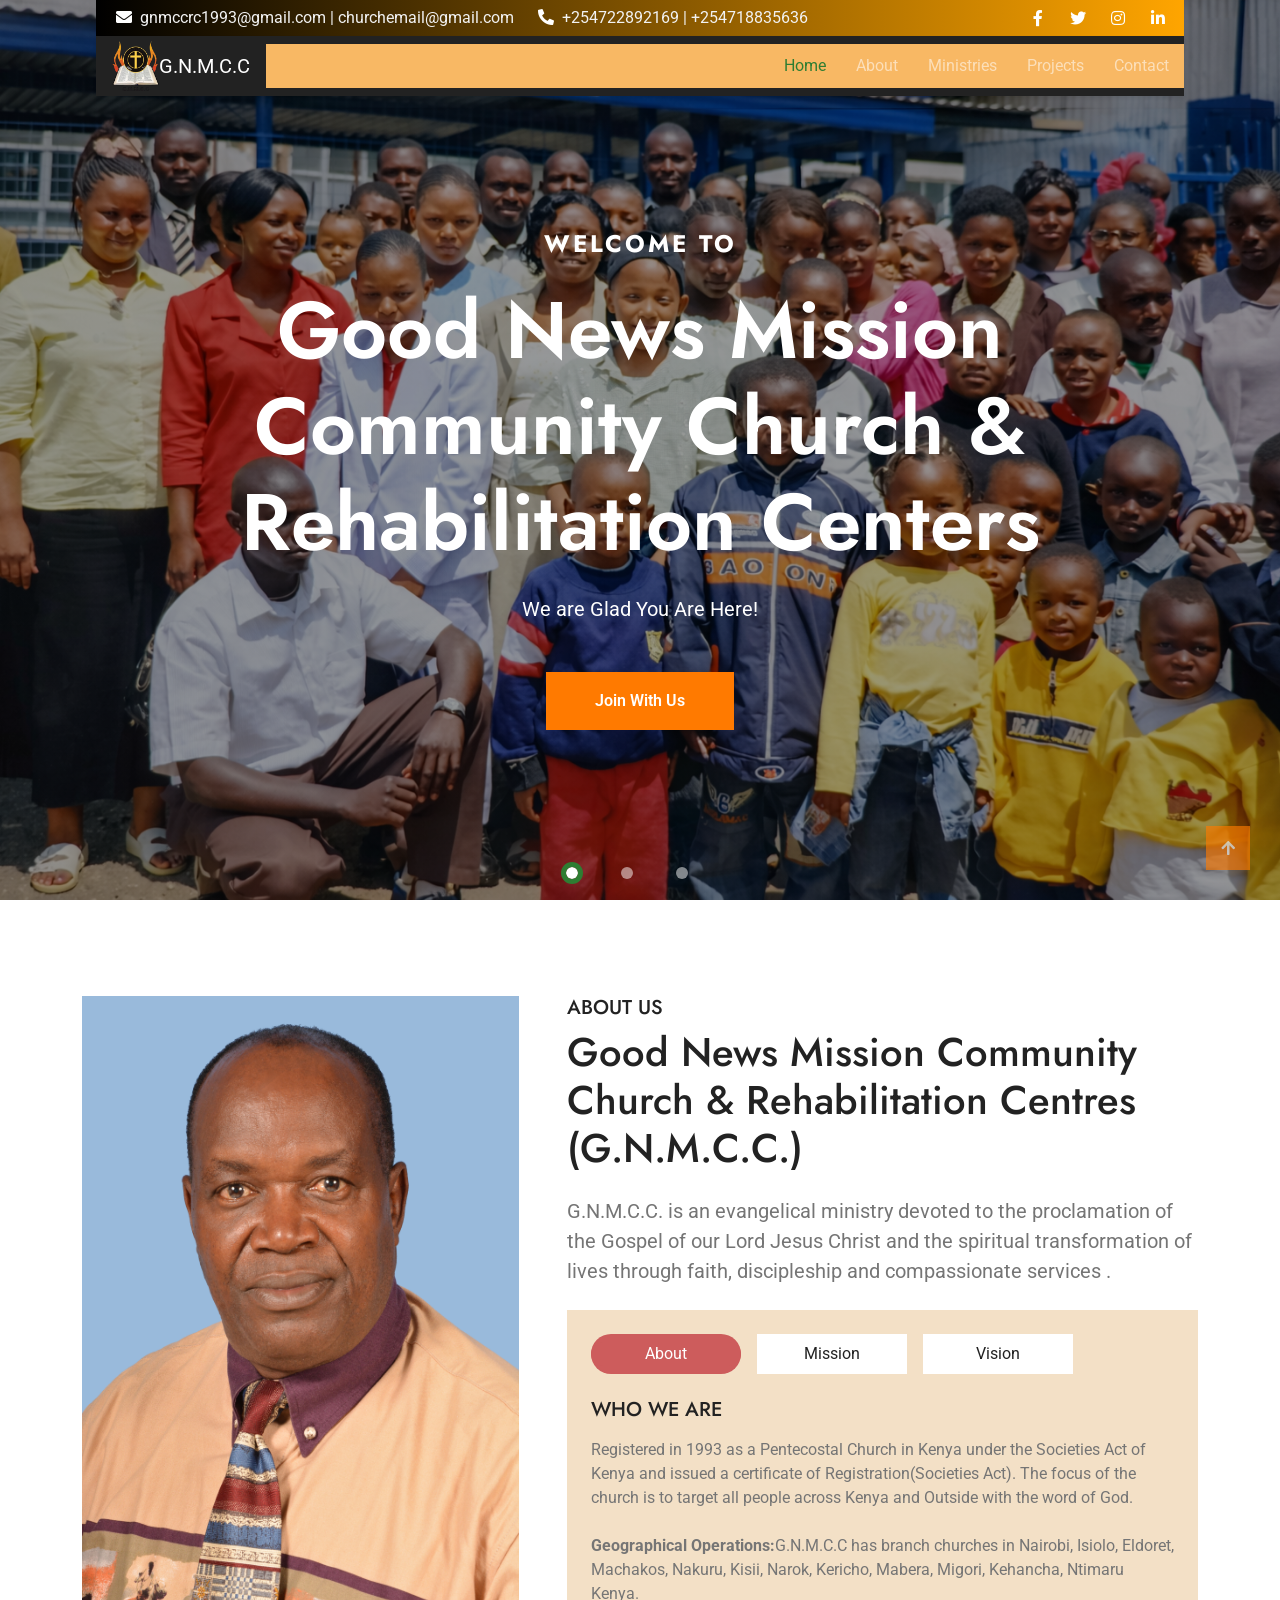
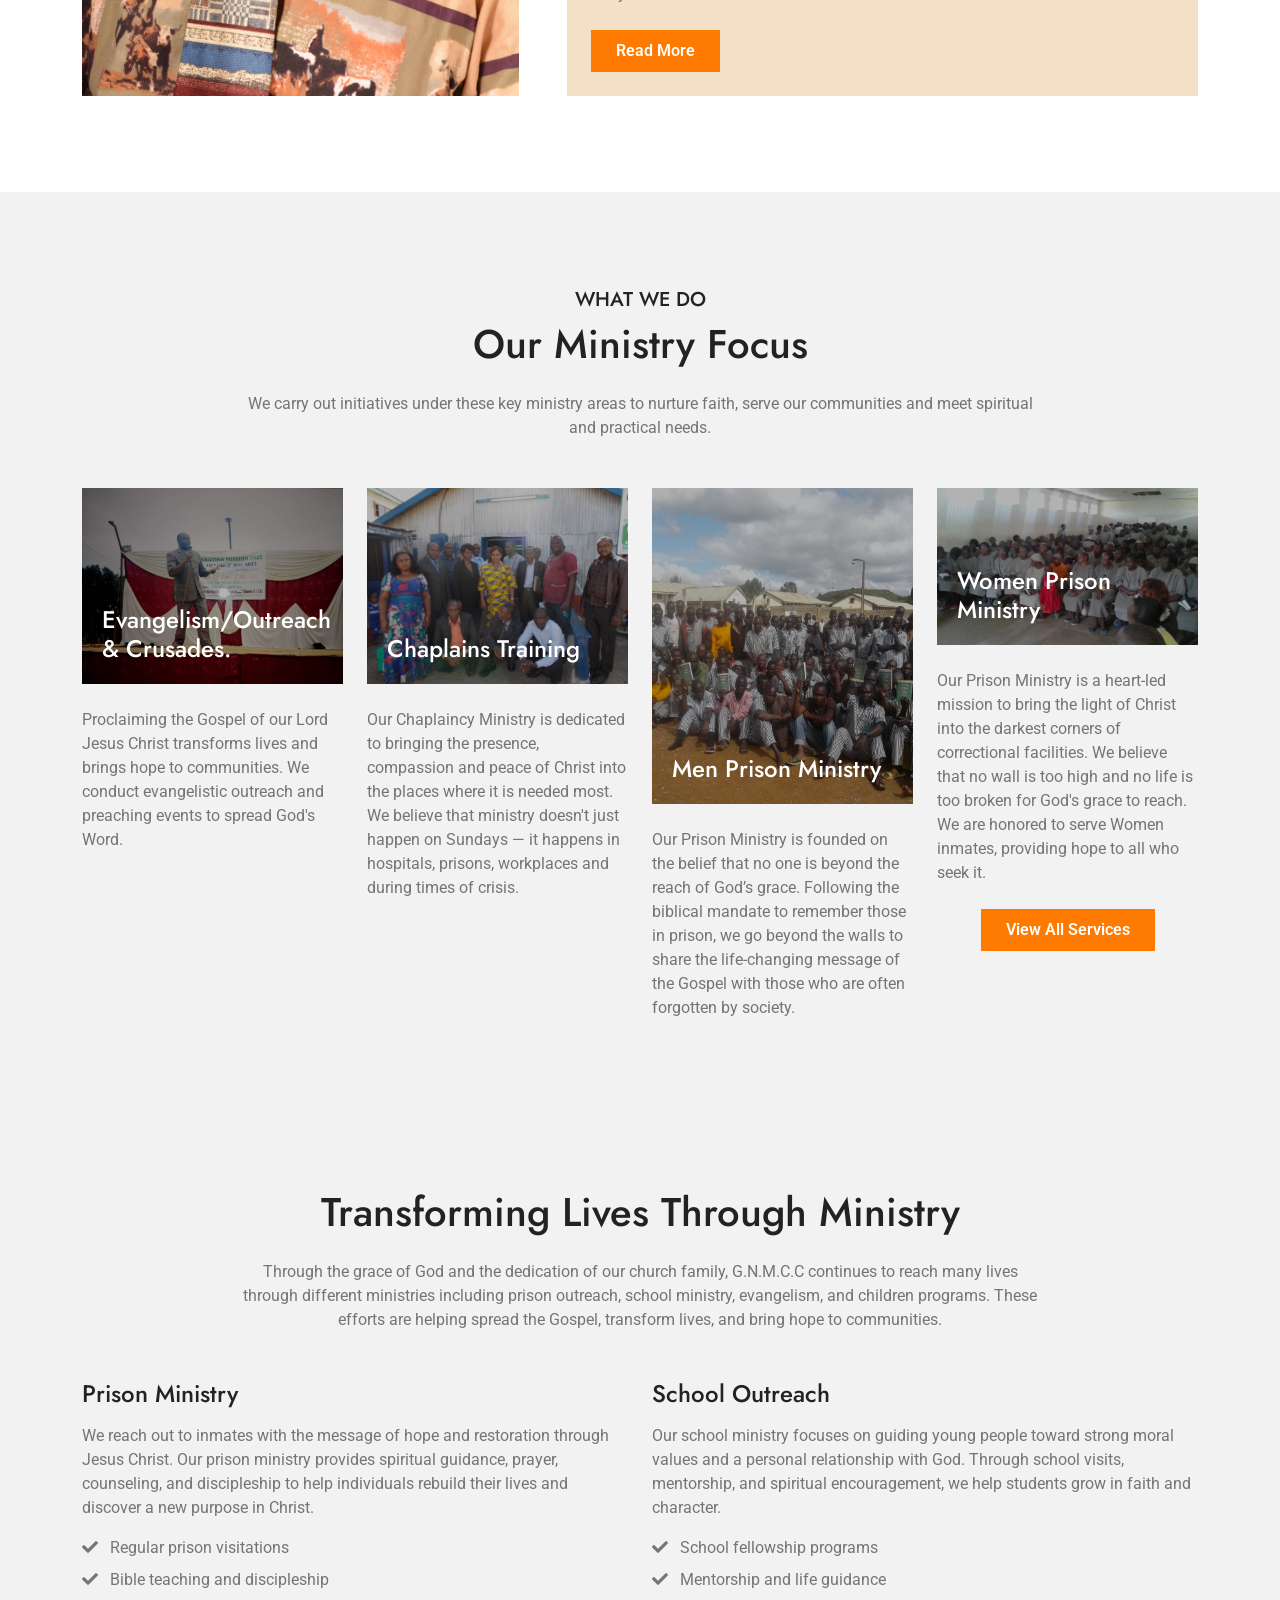
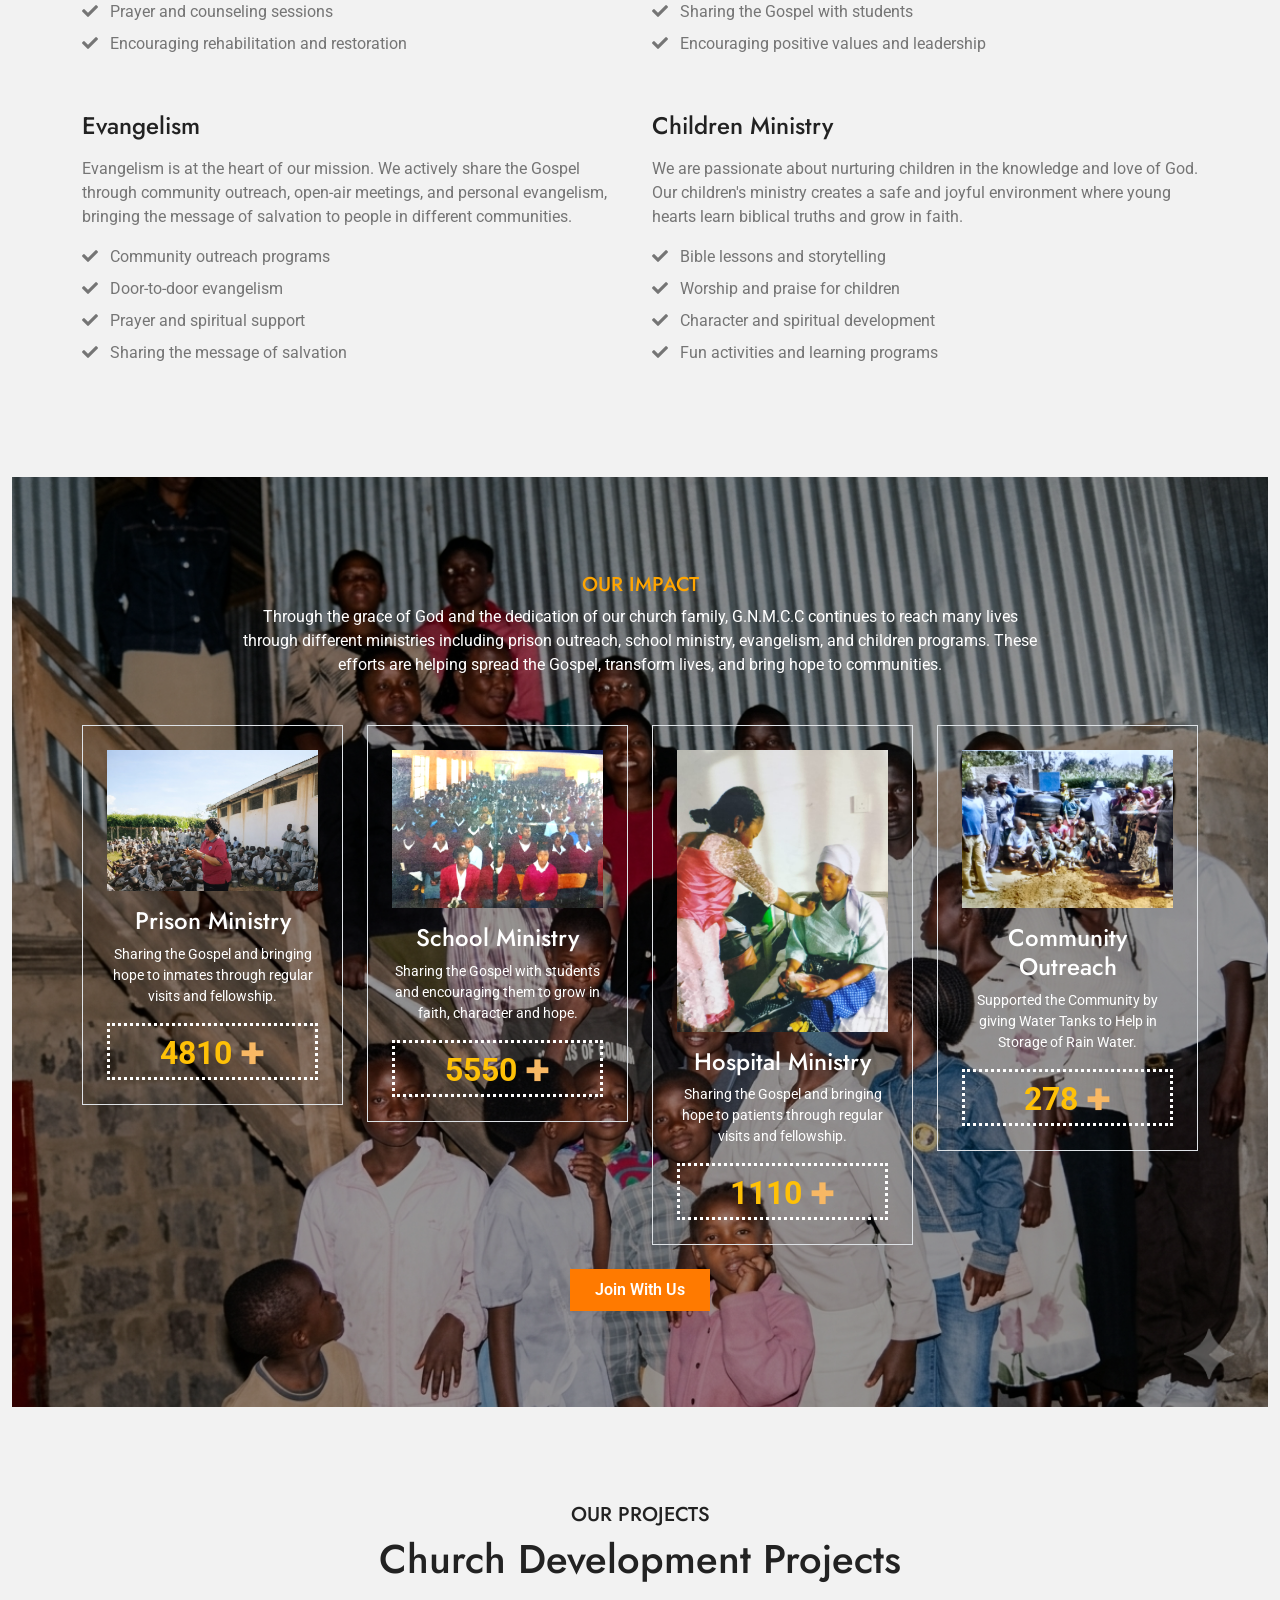
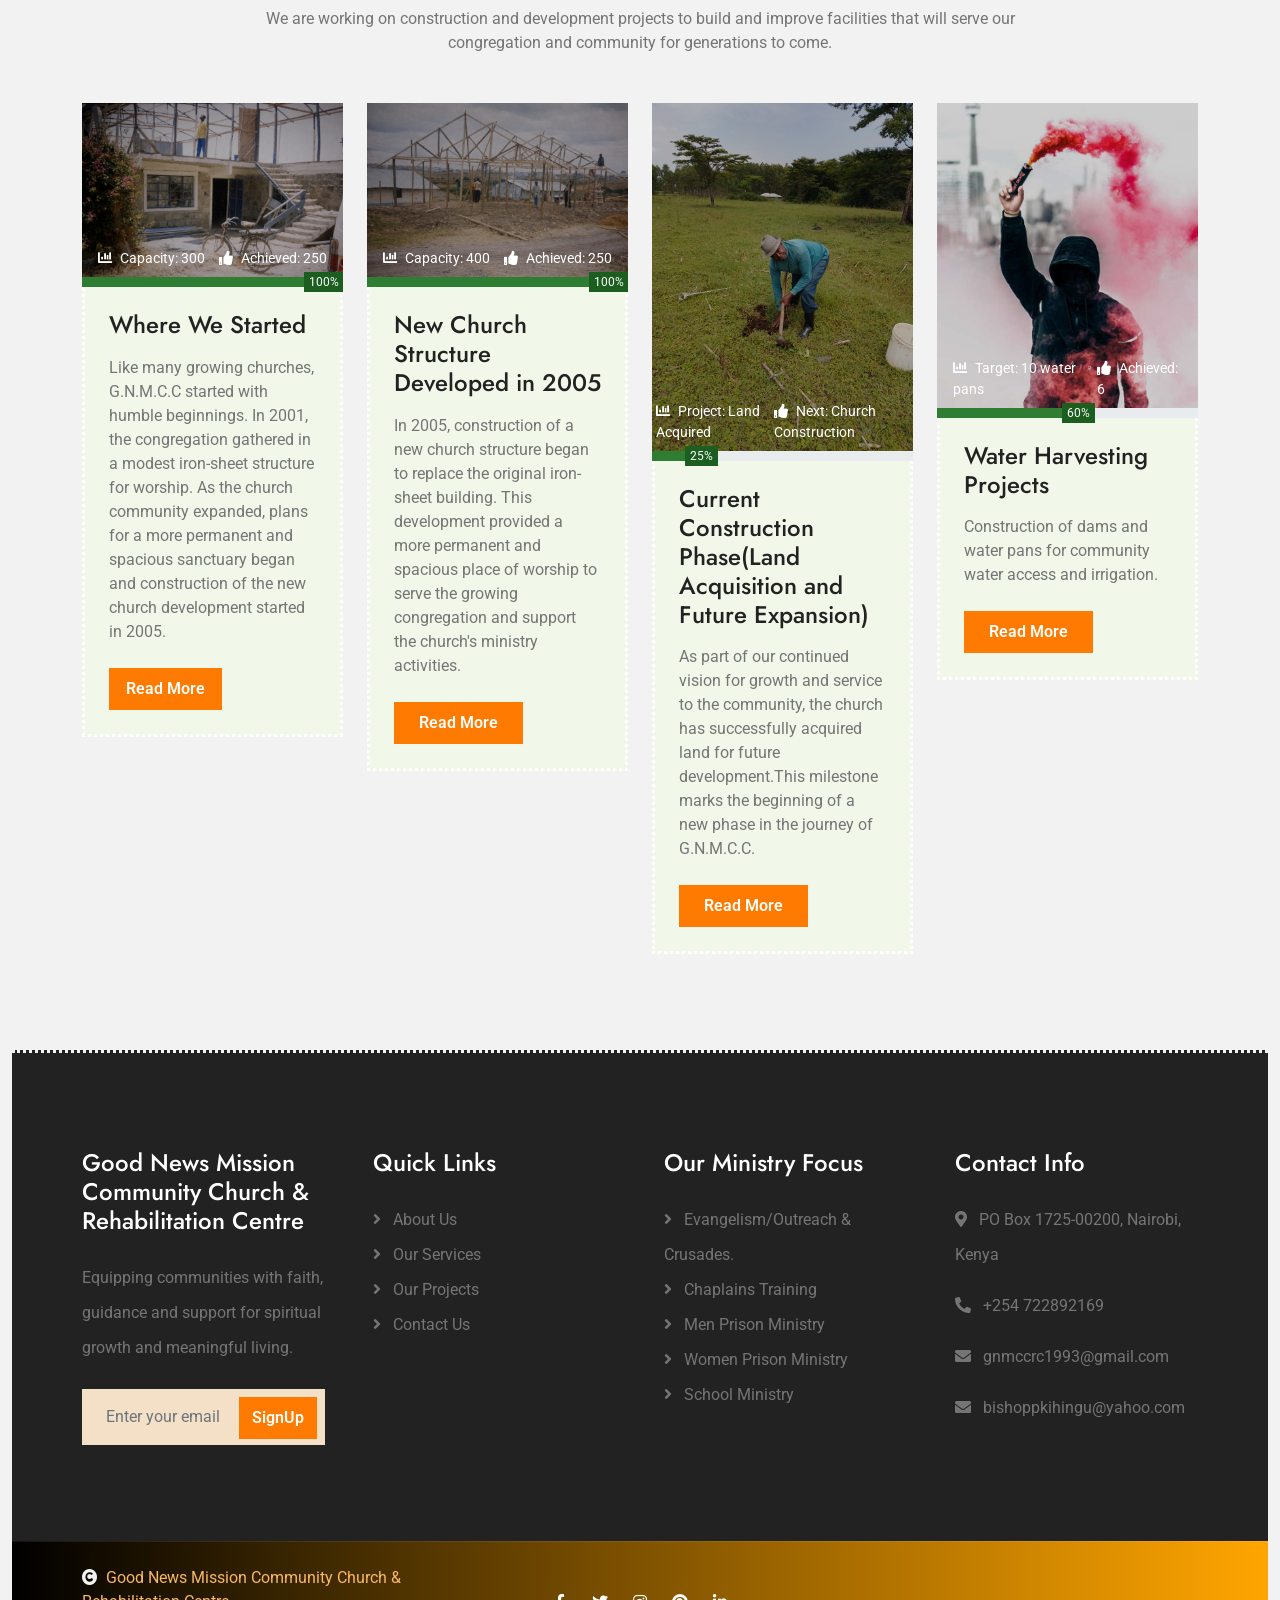
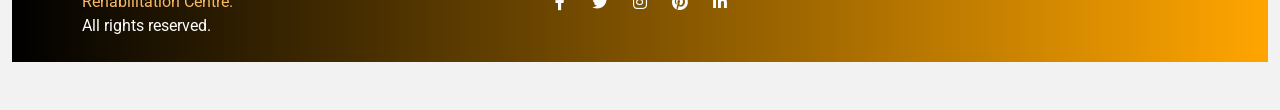
==== commit fe01fa7e: "Trying to load images faster" ====
--- a/index.html
+++ b/index.html
@@ -100,7 +100,7 @@
             </ol>
             <div class="carousel-inner" role="listbox">
                 <div class="carousel-item active">
-                    <img src="img/background-1.JPG" class="img-fluid" alt="Image" loading="lazy">
+                    <img src="img/background-1.JPG" class="img-fluid" alt="Image" loading="eager">
                     <div class="carousel-caption">
                         <div class="p-3" style="max-width: 900px;">
                             <h4 class="text-white text-uppercase fw-bold mb-4" style="letter-spacing: 3px;">WELCOME TO</h4>
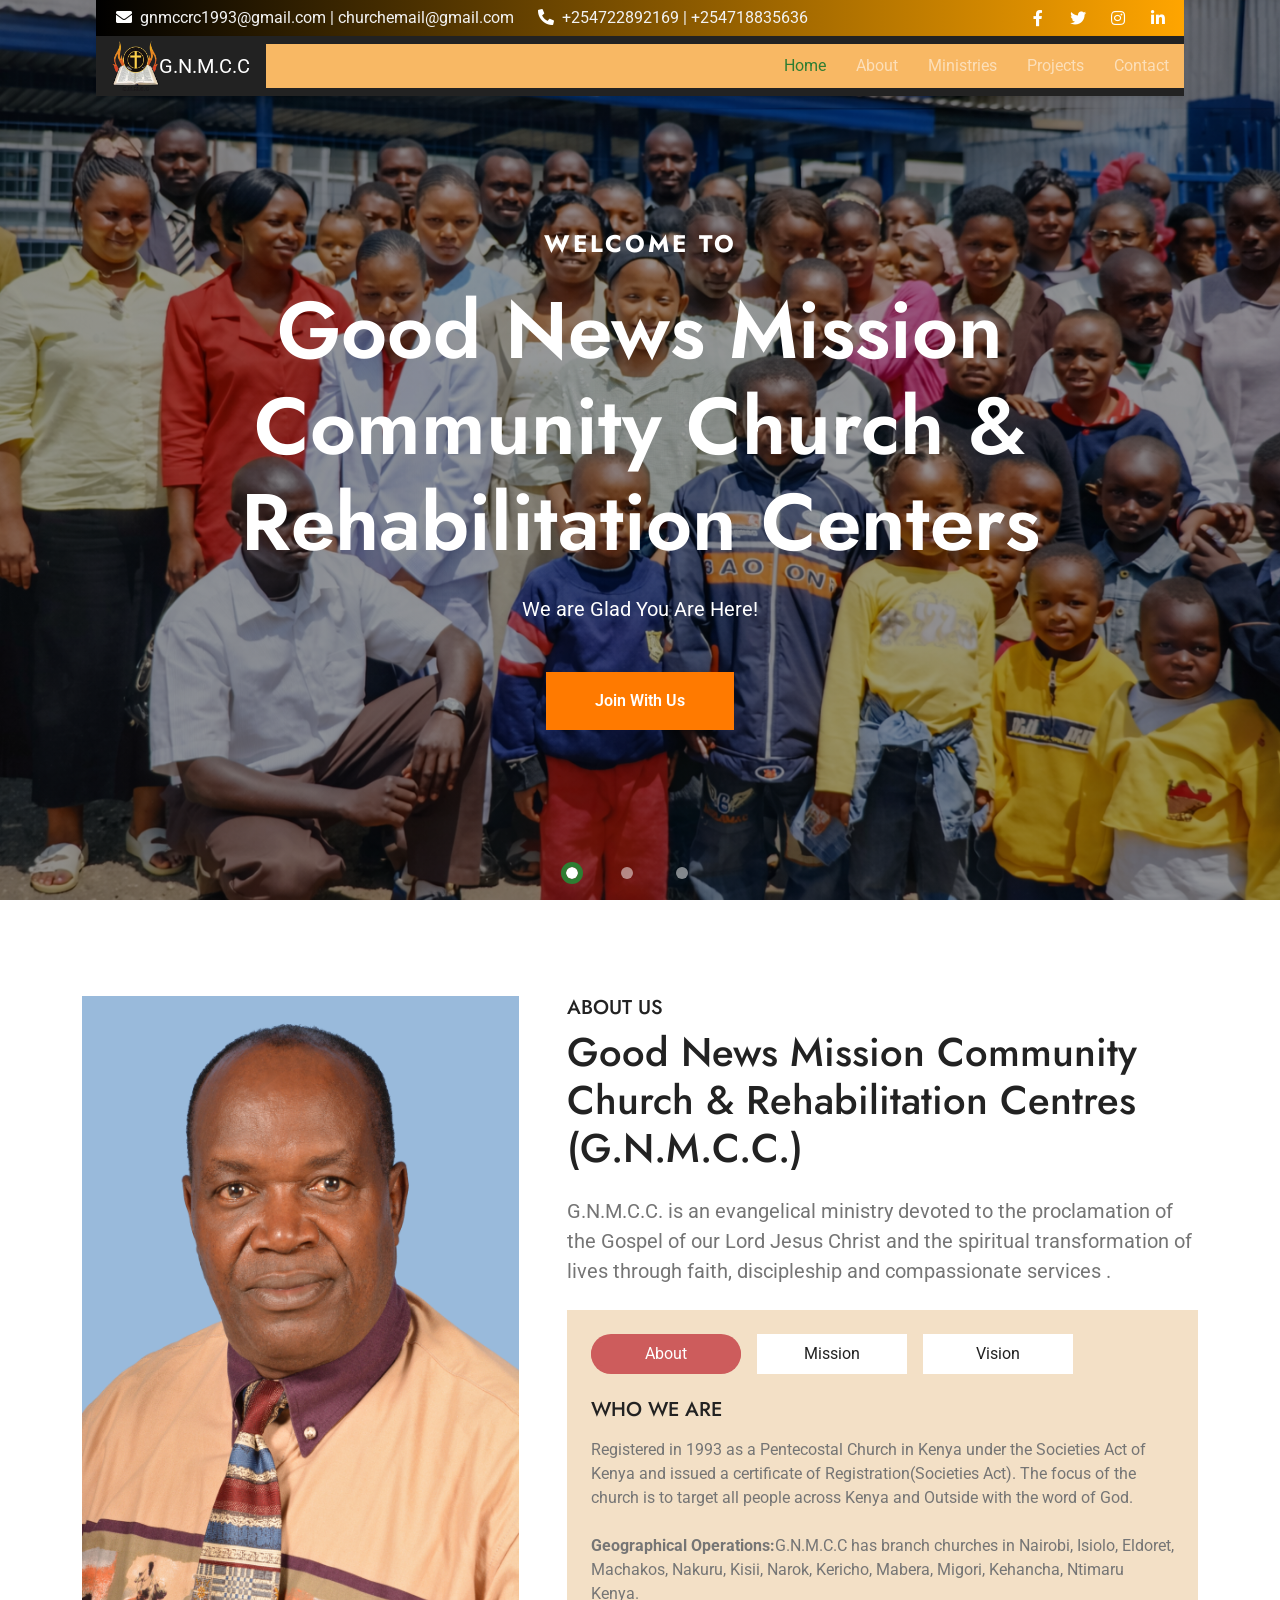
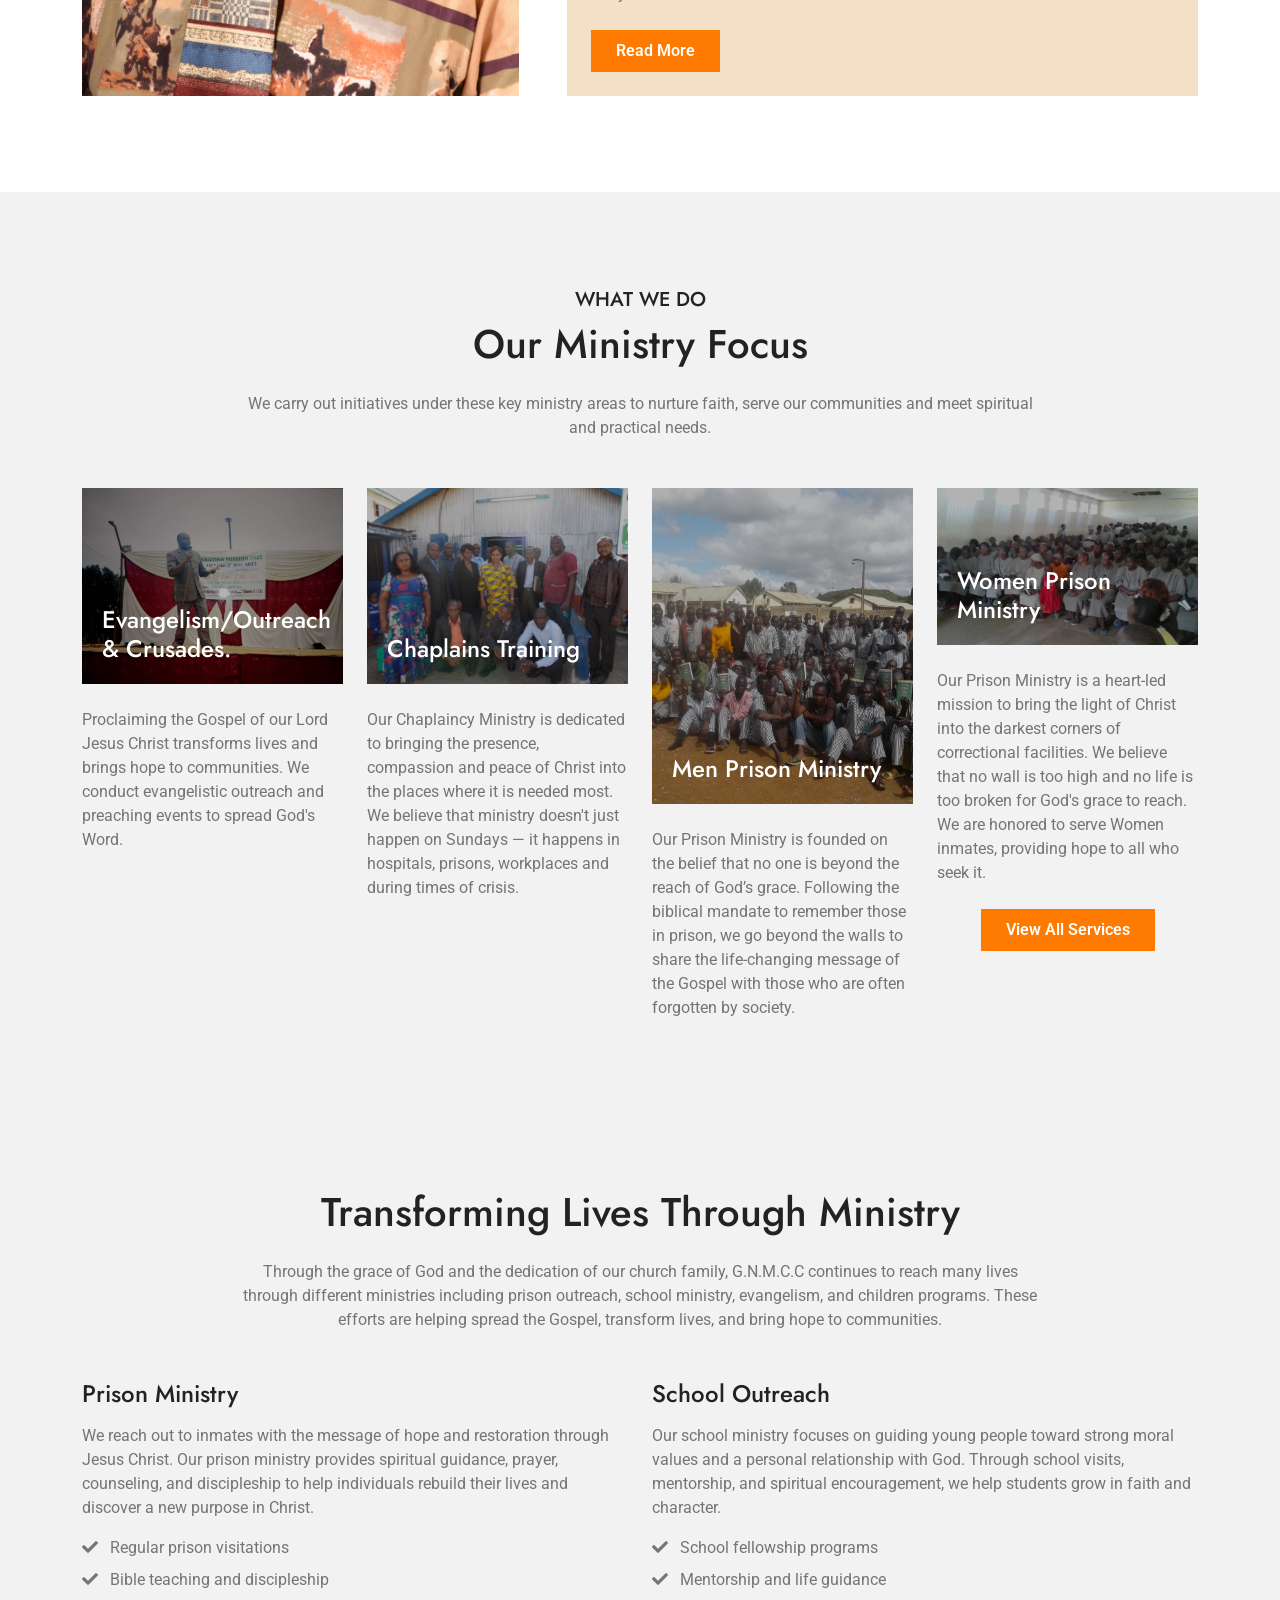
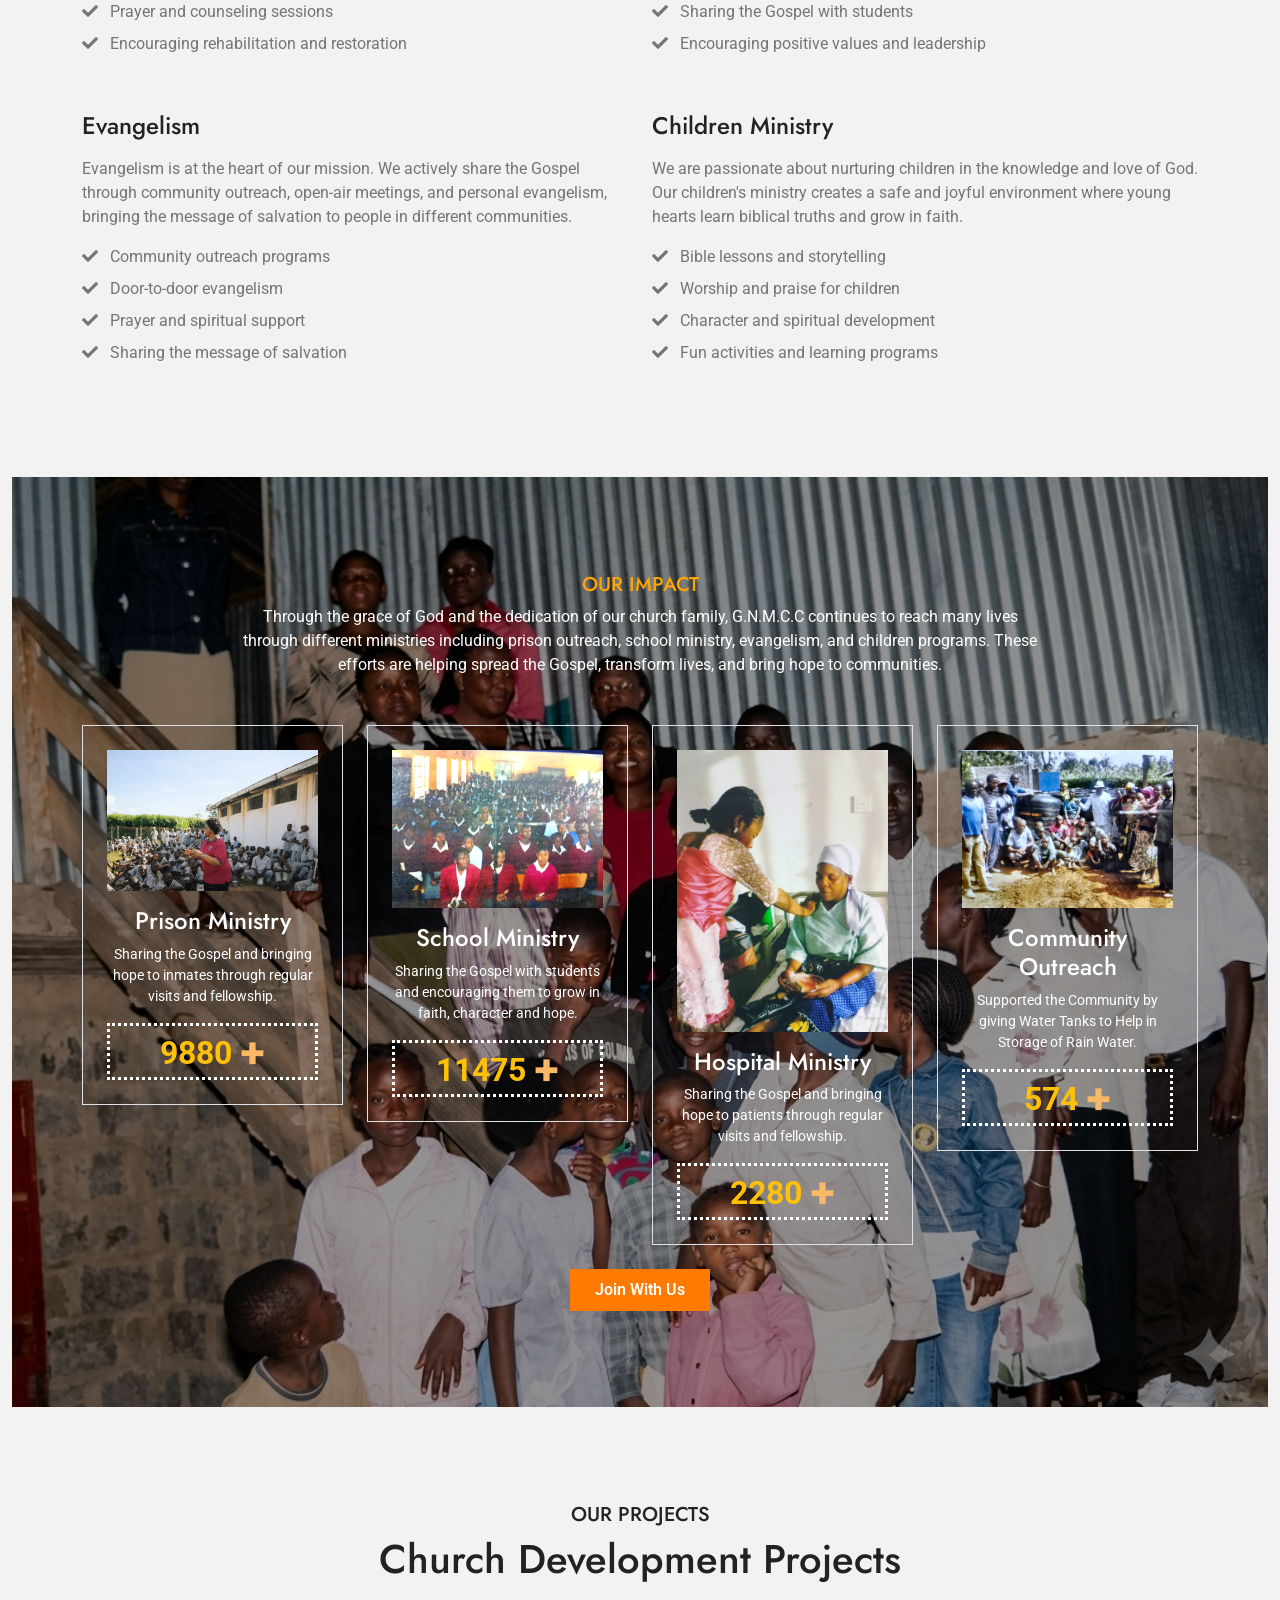
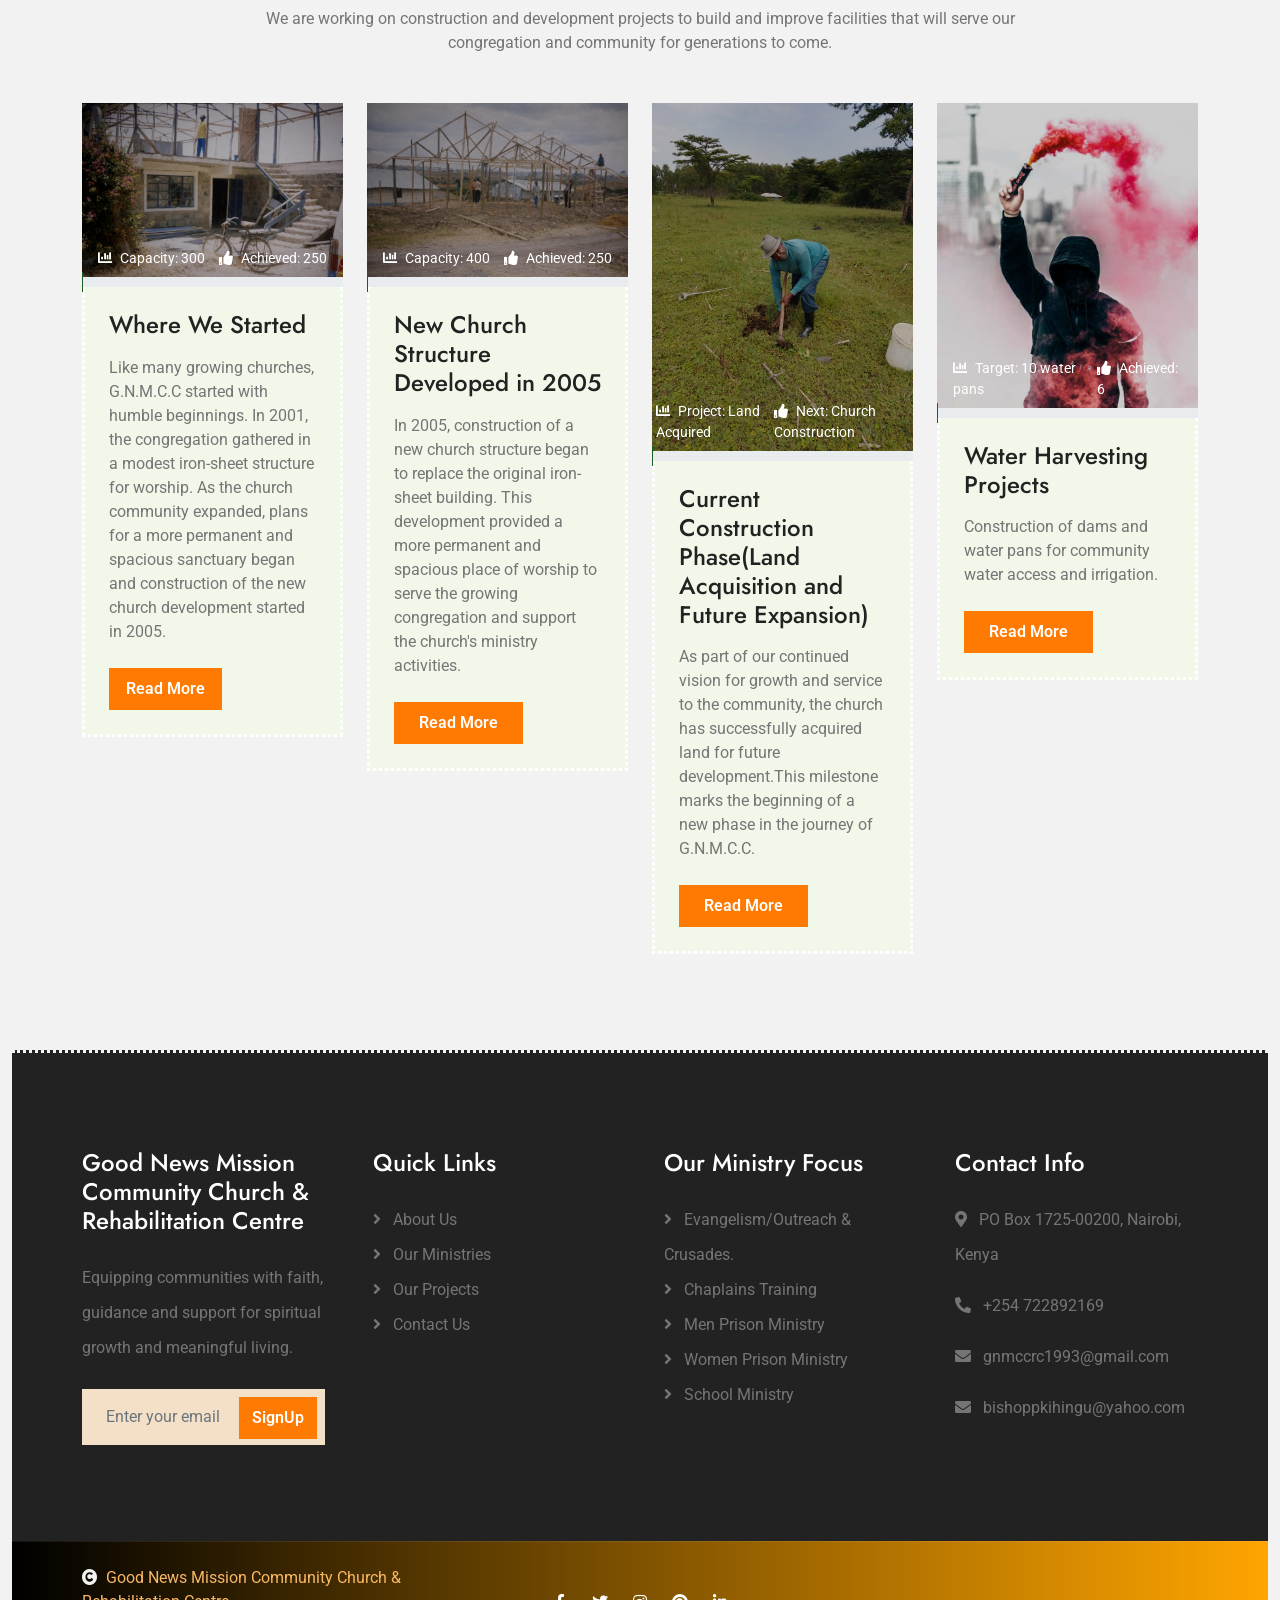
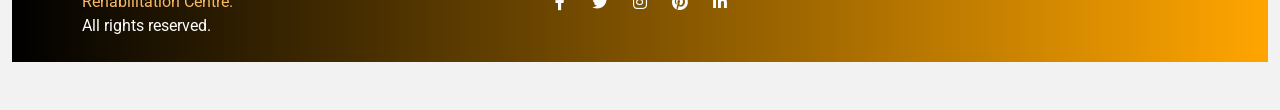
==== commit db044417: "Added Contact Us Operations" ====
--- a/index.html
+++ b/index.html
@@ -586,7 +586,7 @@
                     <div class="footer-item d-flex flex-column">
                         <h4 class="mb-4 text-white">Quick Links</h4>
                         <a href="about.html"><i class="fas fa-angle-right me-2"></i> About Us</a>
-                        <a href="ministries.html"><i class="fas fa-angle-right me-2"></i> Our Services</a>
+                        <a href="ministries.html"><i class="fas fa-angle-right me-2"></i> Our Ministries</a>
                         <a href="projects.html"><i class="fas fa-angle-right me-2"></i> Our Projects</a>
                         <!-- <a href="events.html"><i class="fas fa-angle-right me-2"></i> Events</a> -->
                         <!-- <a href="blog.html"><i class="fas fa-angle-right me-2"></i> Latest News</a> -->
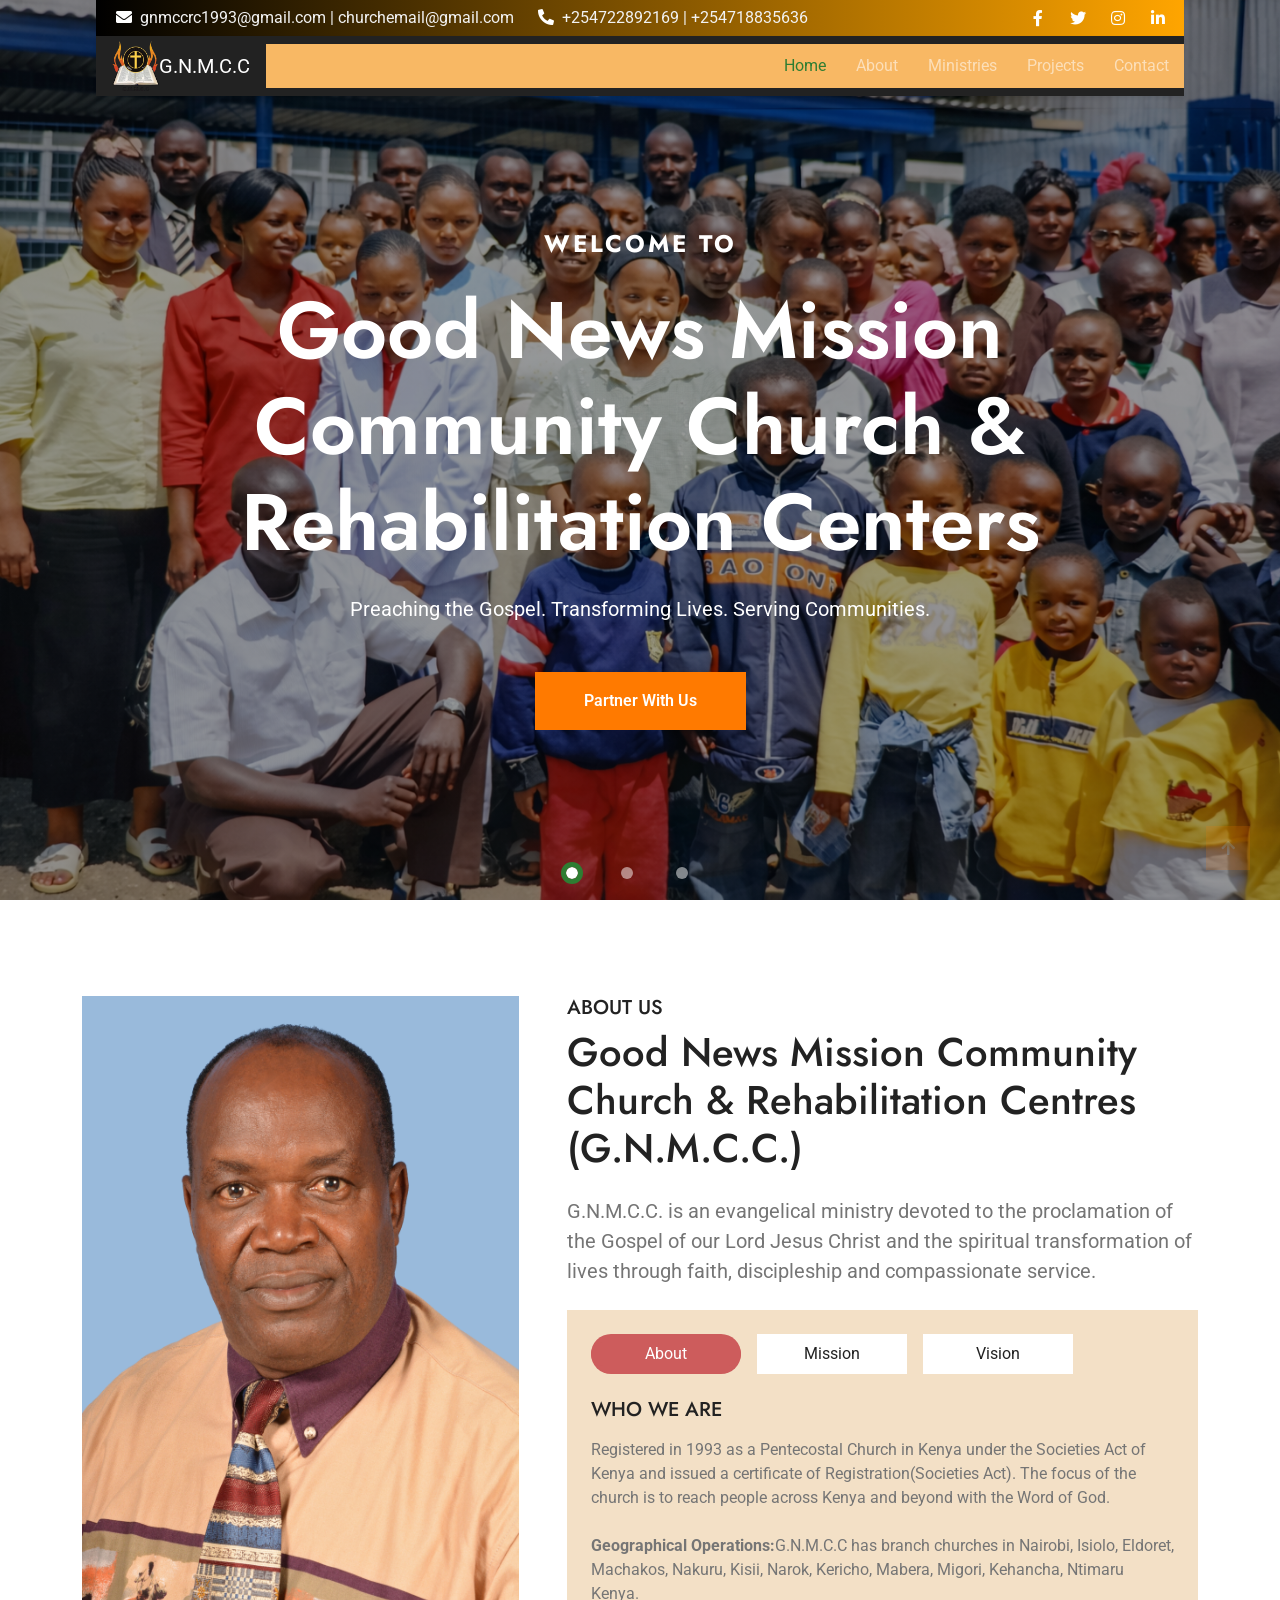
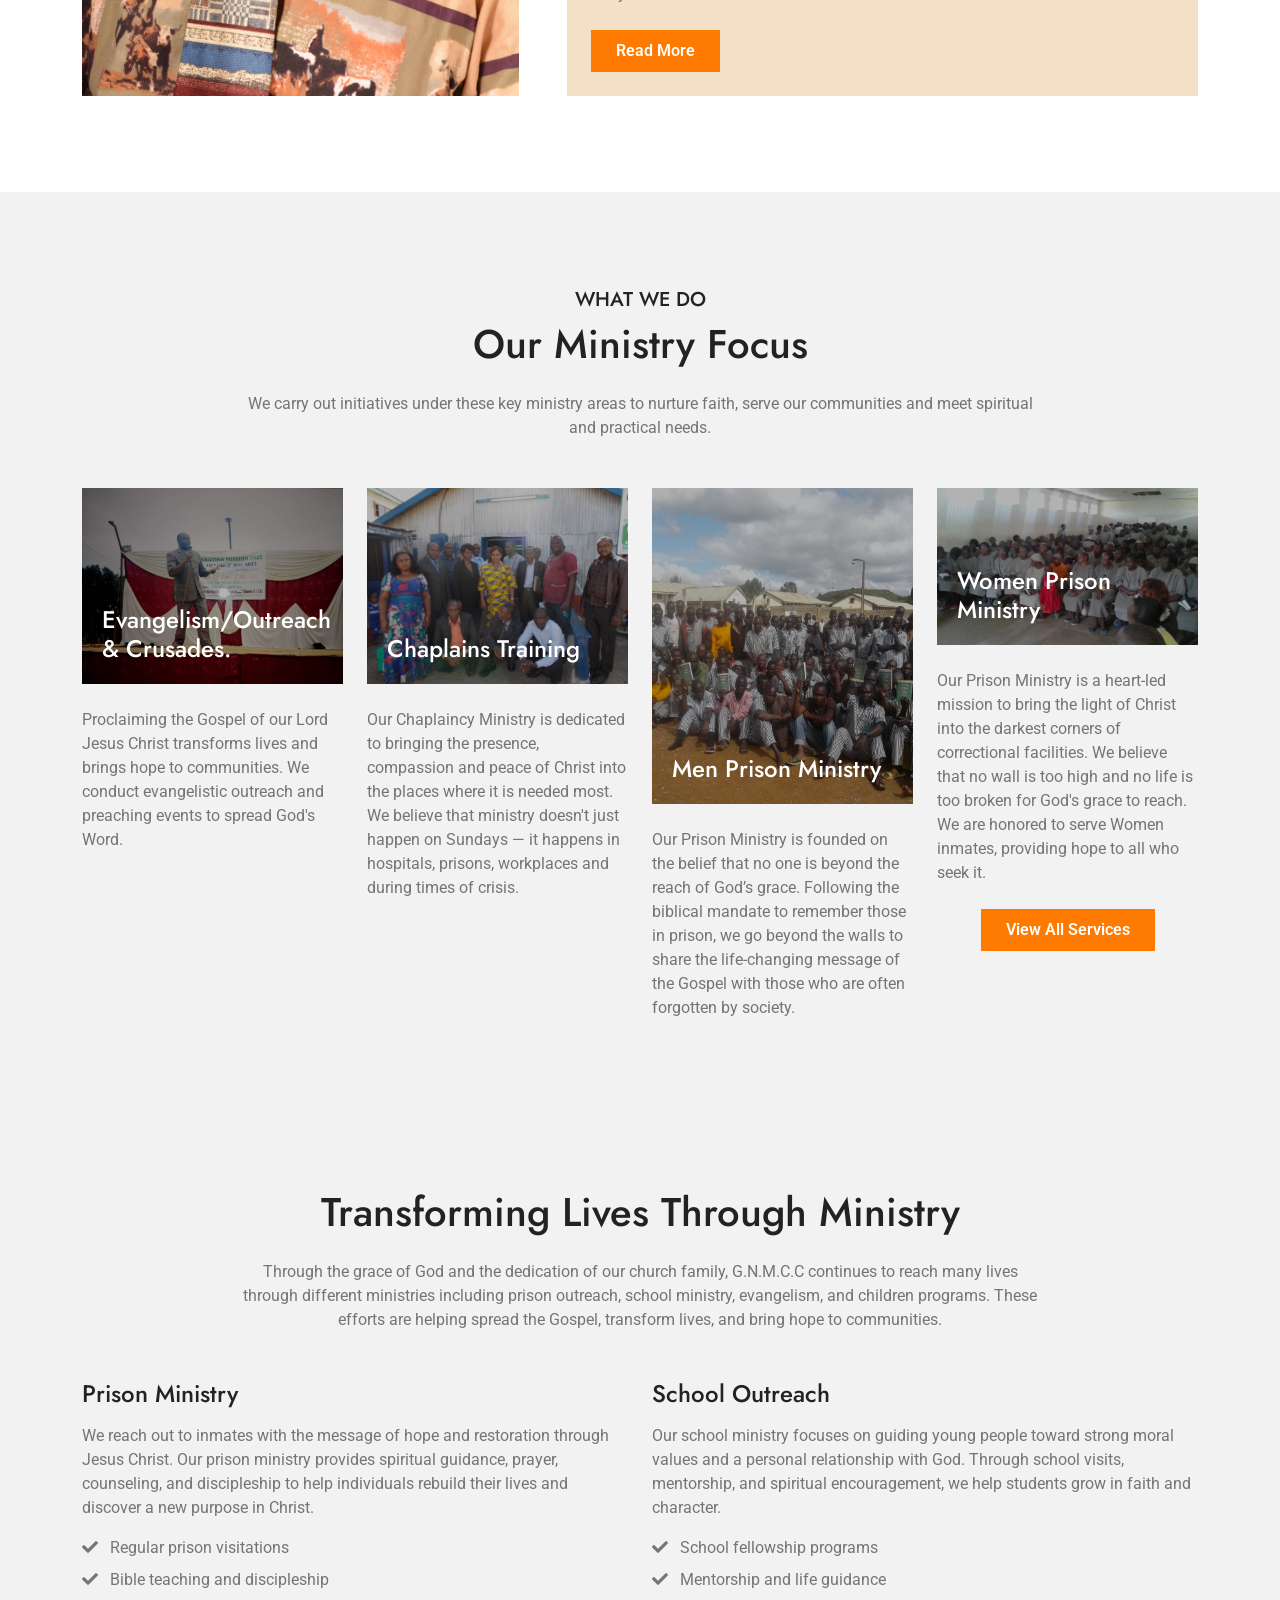
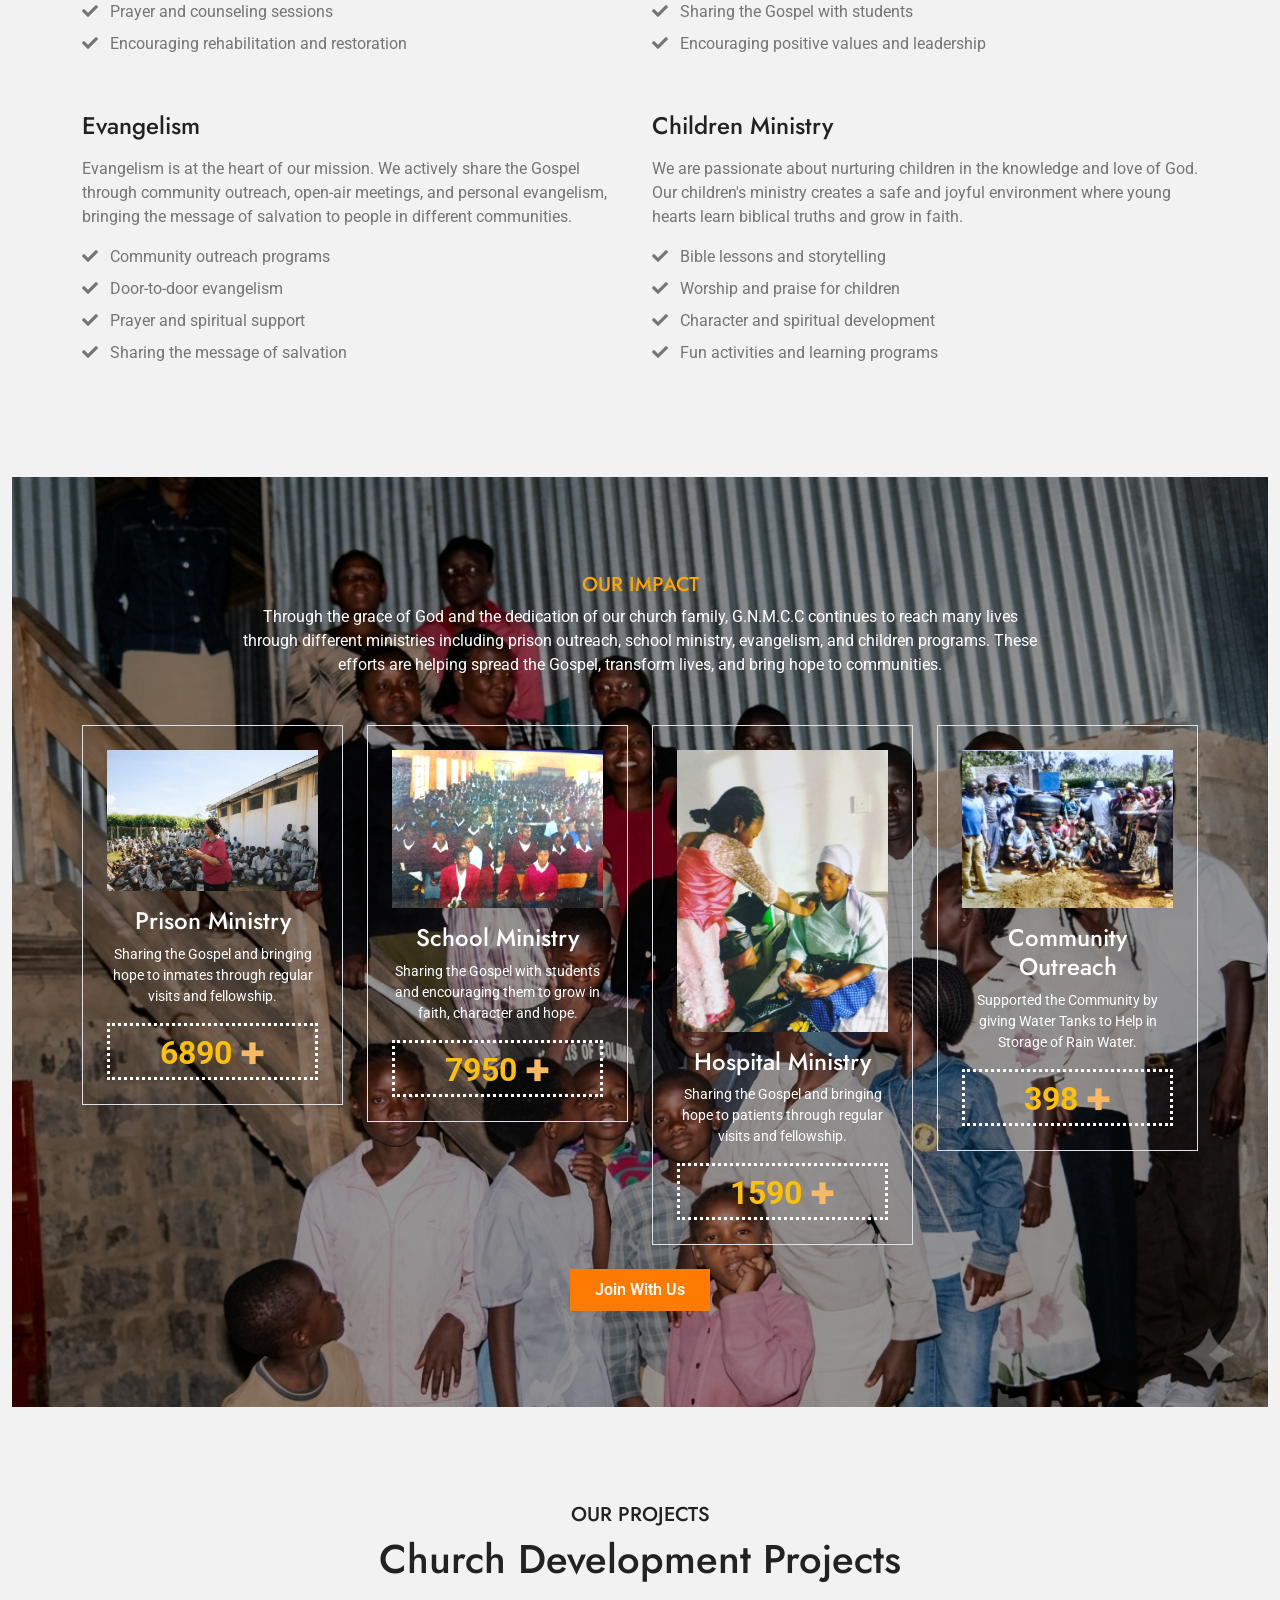
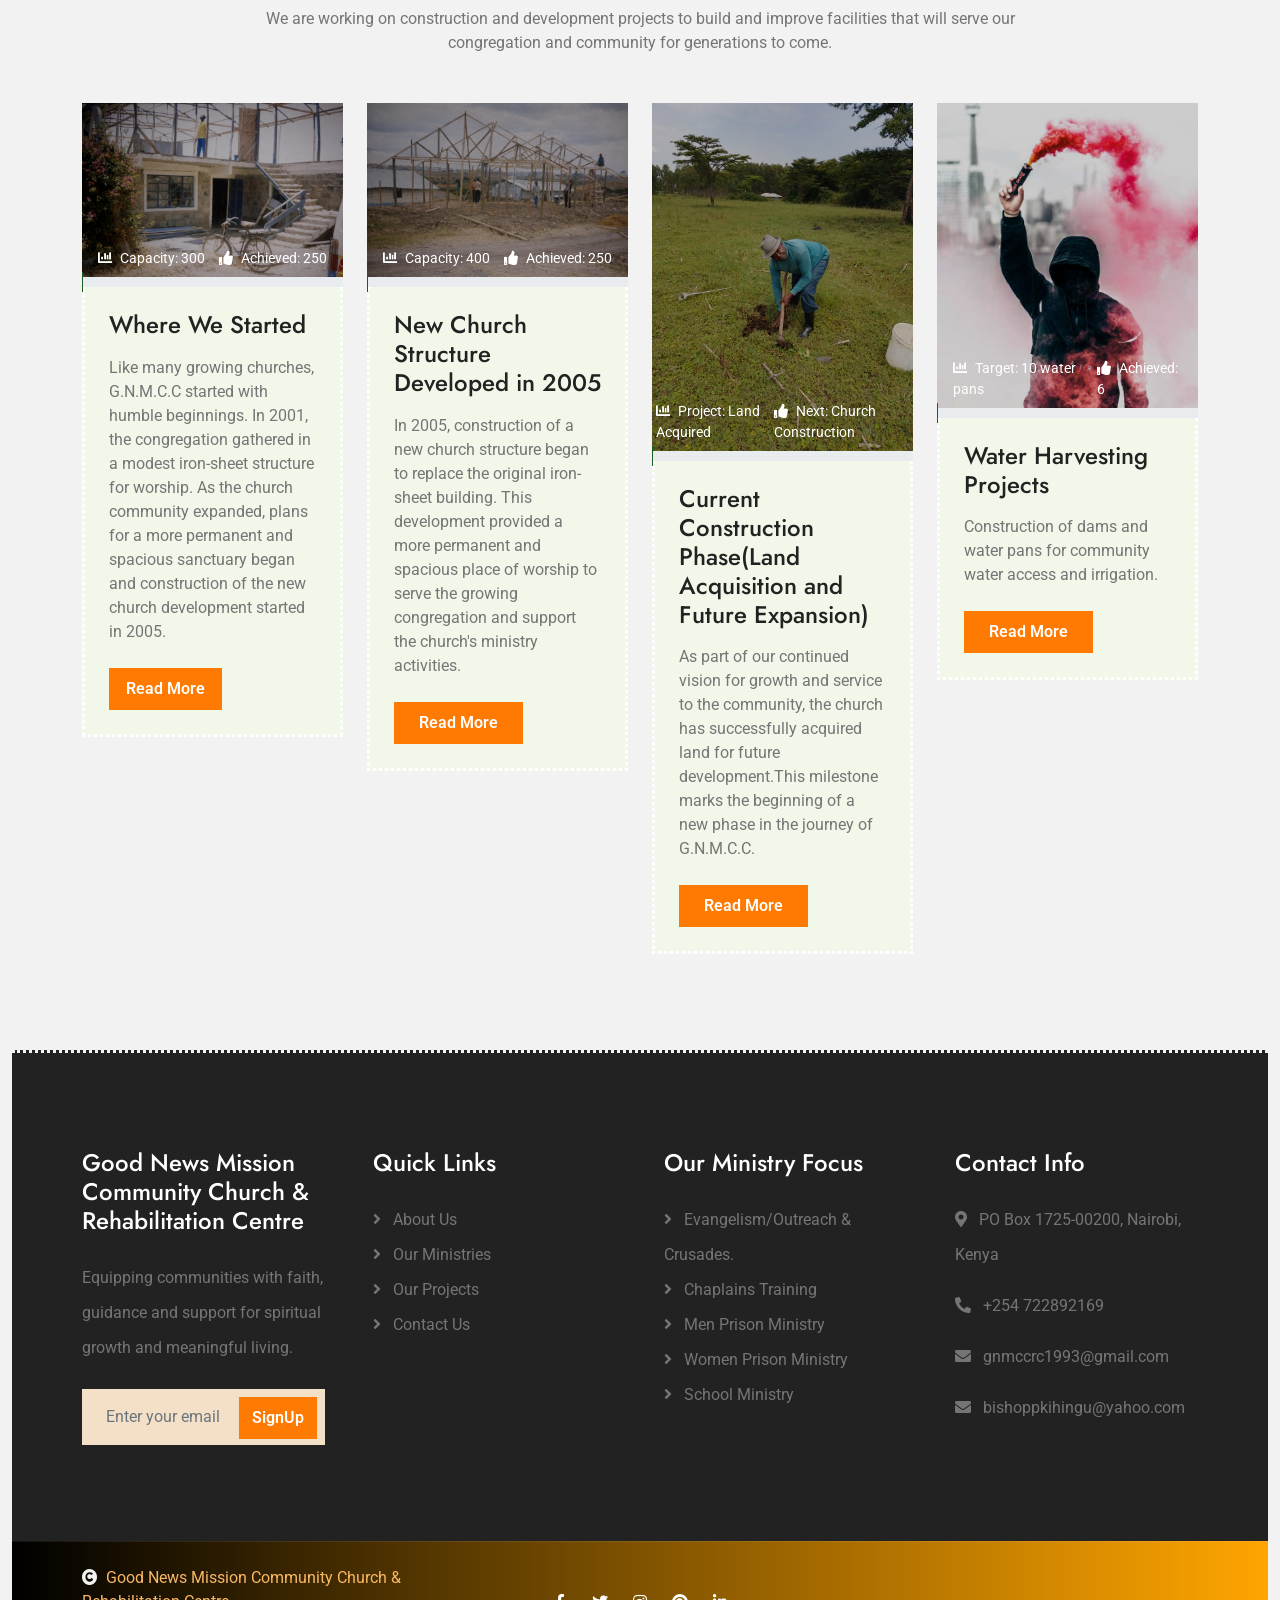
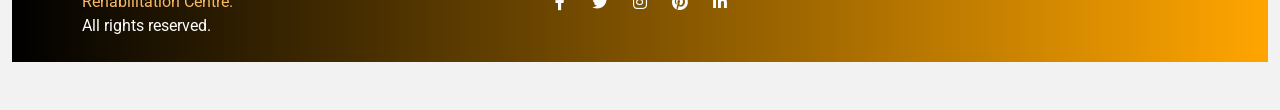
==== commit f675cd8d: "Finished Projects.html" ====
--- a/index.html
+++ b/index.html
@@ -28,6 +28,58 @@
     <!-- Template Stylesheet -->
     <link href="css/style.css" rel="stylesheet">
 </head>
+<style>
+    .card .carousel-item img{
+        height:220px;
+        object-fit:cover;
+        transition: all 0.3s ease;
+    }
+    .card .carousel-item img:hover{
+        transform: scale(1.08) translateY(-4px);
+    }
+    .bg-breadcrumb h3:hover{
+        color: red !important;
+        transition: 0.3s;
+    }
+    .bg-breadcrumb{
+        transition: transform 8s ease;;
+    }
+
+    .social-links a {
+        transition: all 0.3s ease;
+    }
+
+    .social-links a:hover{
+        transform: translateY(-10px);
+    }
+
+    /* Facebook */
+    .social-links a.facebook:hover {
+        background-color: #1877f2;
+    }
+
+    /* Twitter */
+    .social-links a.twitter:hover {
+        background-color: #1da1f2;
+    }
+
+    /* Instagram */
+    .social-links a.instagram:hover {
+        background: radial-gradient(circle at 30% 107%, 
+            #fdf497 0%, #fd5949 45%, 
+            #d6249f 60%, #285AEB 90%);
+    }
+
+    /* Pinterest */
+    .social-links a.pinterest:hover {
+        background-color: #bd081c;
+    }
+
+    /* LinkedIn */
+    .social-links a.linkedin:hover {
+        background-color: #0077b5;
+    }
+</style>
 
 <body>
 
@@ -105,10 +157,10 @@
                         <div class="p-3" style="max-width: 900px;">
                             <h4 class="text-white text-uppercase fw-bold mb-4" style="letter-spacing: 3px;">WELCOME TO</h4>
                             <h3 class="display-1 text-capitalize text-white mb-4">Good News Mission Community Church & Rehabilitation Centers</h3>
-                            <p class="mb-5 fs-5">We are Glad You Are Here!
+                            <p class="mb-5 fs-5"> Preaching the Gospel. Transforming Lives. Serving Communities.
                             </p>
                             <div class="d-flex align-items-center justify-content-center">
-                                <a class="btn-hover-bg btn btn-primary text-white py-3 px-5" href="about.html">Join With Us</a>
+                                <a class="btn-hover-bg btn btn-primary text-white py-3 px-5" href="about.html">Partner With Us</a>
                             </div>
                         </div>
                     </div>
@@ -122,7 +174,7 @@
                             <p class="mb-5 fs-5">Equipping communities with faith, guidance and support for spiritual growth and meaningful living.
                             </p>
                             <div class="d-flex align-items-center justify-content-center">
-                                <a class="btn-hover-bg btn btn-primary text-white py-3 px-5" href="about.html">Join With Us</a>
+                                <a class="btn-hover-bg btn btn-primary text-white py-3 px-5" href="about.html">Partner With Us</a>
                             </div>
                         </div>
                     </div>
@@ -136,7 +188,7 @@
                             <p class="mb-5 fs-5">Ministering Across Kenya.
                             </p>
                             <div class="d-flex align-items-center justify-content-center">
-                                <a class="btn-hover-bg btn btn-primary text-white py-3 px-5" href="about.html">Join With Us</a>
+                                <a class="btn-hover-bg btn btn-primary text-white py-3 px-5" href="about.html">Partner With Us</a>
                             </div>
                         </div>
                     </div>
@@ -166,7 +218,7 @@
                 <div class="col-xl-7">
                     <h5 class="text-uppercase ">About Us</h5>
                     <h1 class="mb-4">Good News Mission Community Church & Rehabilitation Centres (G.N.M.C.C.)</h1>
-                    <p class="fs-5 mb-4">G.N.M.C.C. is an evangelical ministry devoted to the proclamation of the Gospel of our Lord Jesus Christ and the spiritual transformation of lives through faith, discipleship and compassionate services .
+                    <p class="fs-5 mb-4">G.N.M.C.C. is an evangelical ministry devoted to the proclamation of the Gospel of our Lord Jesus Christ and the spiritual transformation of lives through faith, discipleship and compassionate service.
                     </p>
                     <div class="tab-class bg-secondary p-4">
                         <ul class="nav nav-pills d-flex mb-2">
@@ -193,7 +245,7 @@
                                         <div class="d-flex">
                                             <div class="text-start my-auto">
                                                 <h5 class="text-uppercase mb-3">WHO WE ARE</h5>
-                                                <p class="mb-4">Registered in 1993 as a Pentecostal Church in Kenya under the Societies Act of Kenya and issued a certificate of Registration(Societies Act). The focus of the church is to target all people across Kenya and Outside with the word of God.
+                                                <p class="mb-4">Registered in 1993 as a Pentecostal Church in Kenya under the Societies Act of Kenya and issued a certificate of Registration(Societies Act). The focus of the church is to reach people across Kenya and beyond with the Word of God.
                                                 </p>
                                                 <p class="mb-4"><strong>Geographical Operations:</strong>G.N.M.C.C has branch churches in Nairobi, Isiolo, Eldoret, Machakos, Nakuru, Kisii, Narok, Kericho, Mabera, Migori, Kehancha, Ntimaru Kenya.</p>
                                                 <!-- <p class="mb-4"><strong>Non-Discrimination Policy:</strong> No one will be discriminated against on the basis of HIV/AIDS status, Gender, Religion, Age or Race.</p> -->
@@ -627,12 +679,12 @@
                     
                 </div>
                 <div class="col-md-4 text-center">
-                    <div class="d-flex align-items-center justify-content-center">
-                        <a href="#" class="btn-hover-color btn-square text-white me-2"><i class="fab fa-facebook-f"></i></a>
-                        <a href="#" class="btn-hover-color btn-square text-white me-2"><i class="fab fa-twitter"></i></a>
-                        <a href="#" class="btn-hover-color btn-square text-white me-2"><i class="fab fa-instagram"></i></a>
-                        <a href="#" class="btn-hover-color btn-square text-white me-2"><i class="fab fa-pinterest"></i></a>
-                        <a href="#" class="btn-hover-color btn-square text-white me-0"><i class="fab fa-linkedin-in"></i></a>
+                    <div class="d-flex align-items-center justify-content-center social-links">
+                       <a href="#" class="btn-hover-color btn-square text-white me-2 facebook"><i class="fab fa-facebook-f"></i></a>
+                        <a href="#" class="btn-hover-color btn-square text-white me-2 twitter"><i class="fab fa-twitter"></i></a>
+                        <a href="#" class="btn-hover-color btn-square text-white me-2 instagram"><i class="fab fa-instagram"></i></a>
+                        <a href="#" class="btn-hover-color btn-square text-white me-2 pinterest"><i class="fab fa-pinterest"></i></a>
+                        <a href="#" class="btn-hover-color btn-square text-white me-0 linkedin"><i class="fab fa-linkedin-in"></i></a>
                     </div>
                 </div>
                 <div class="col-md-4 text-center text-md-end text-body">
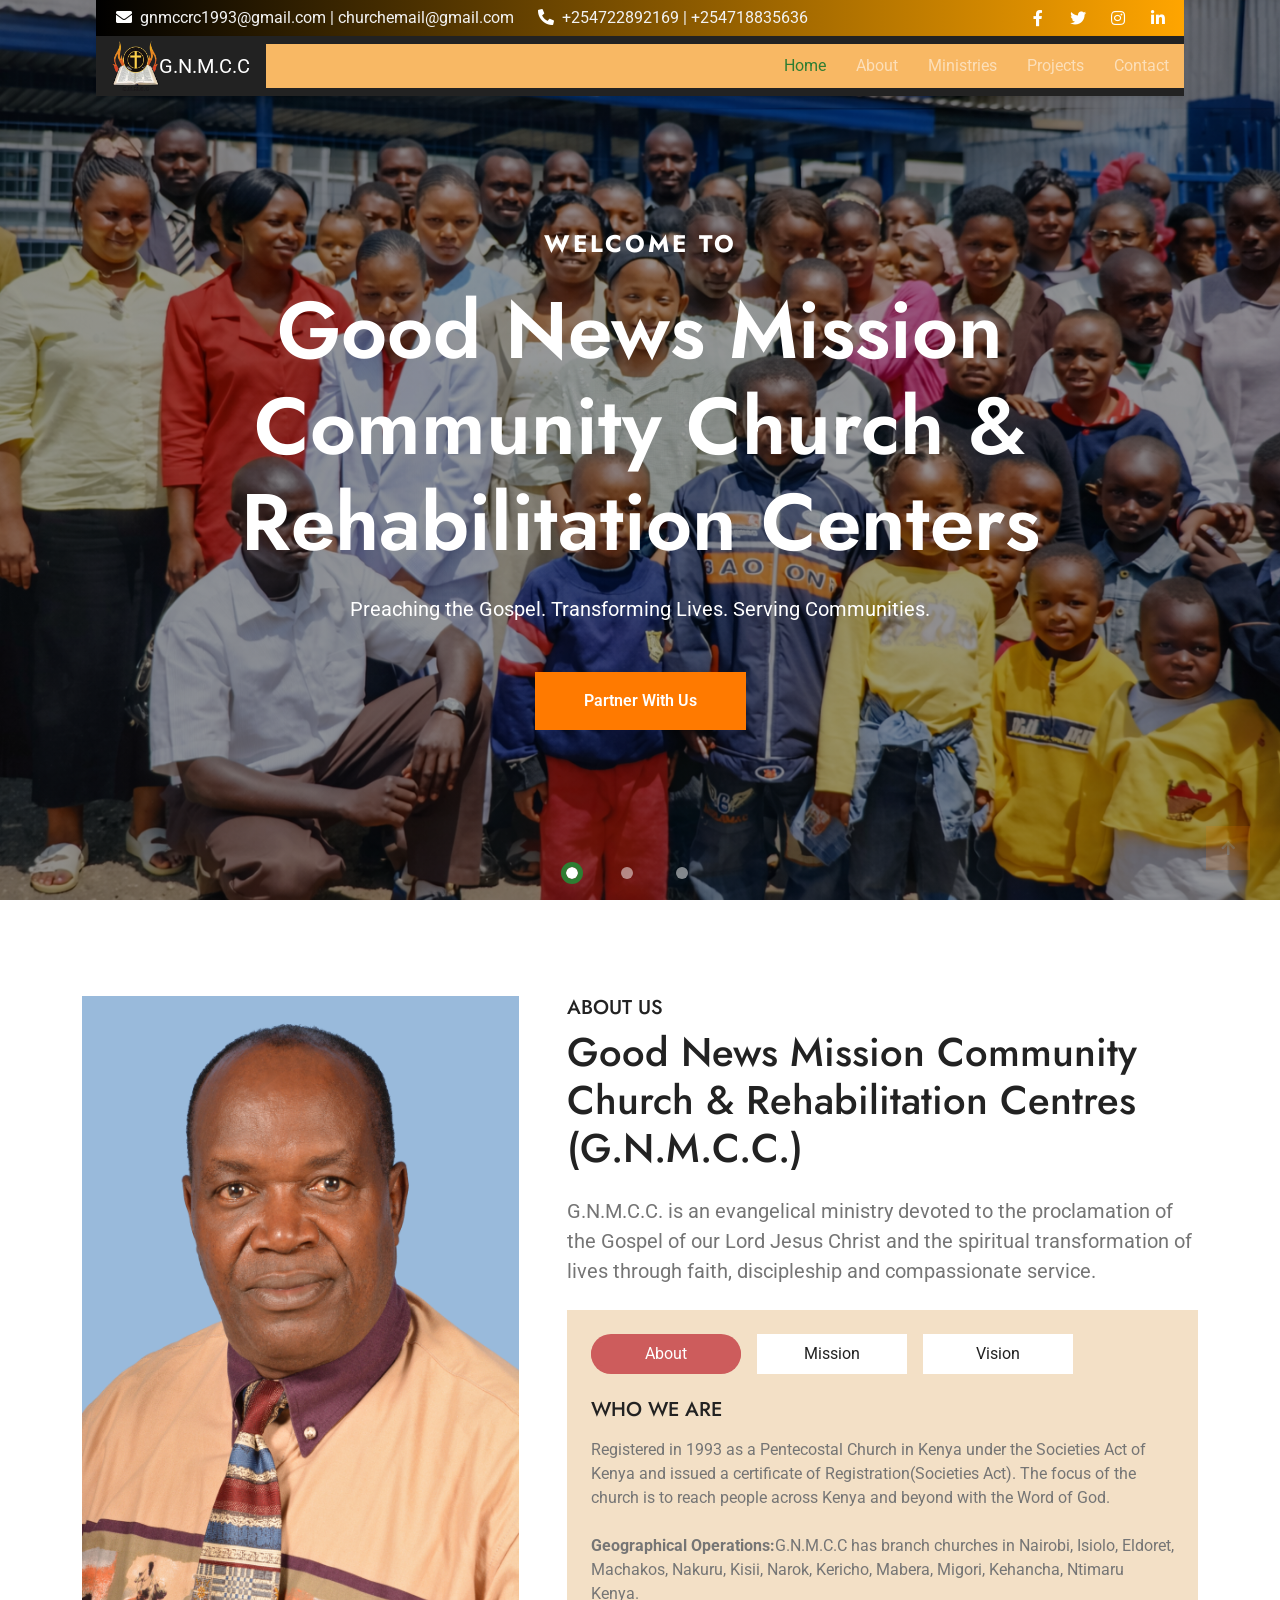
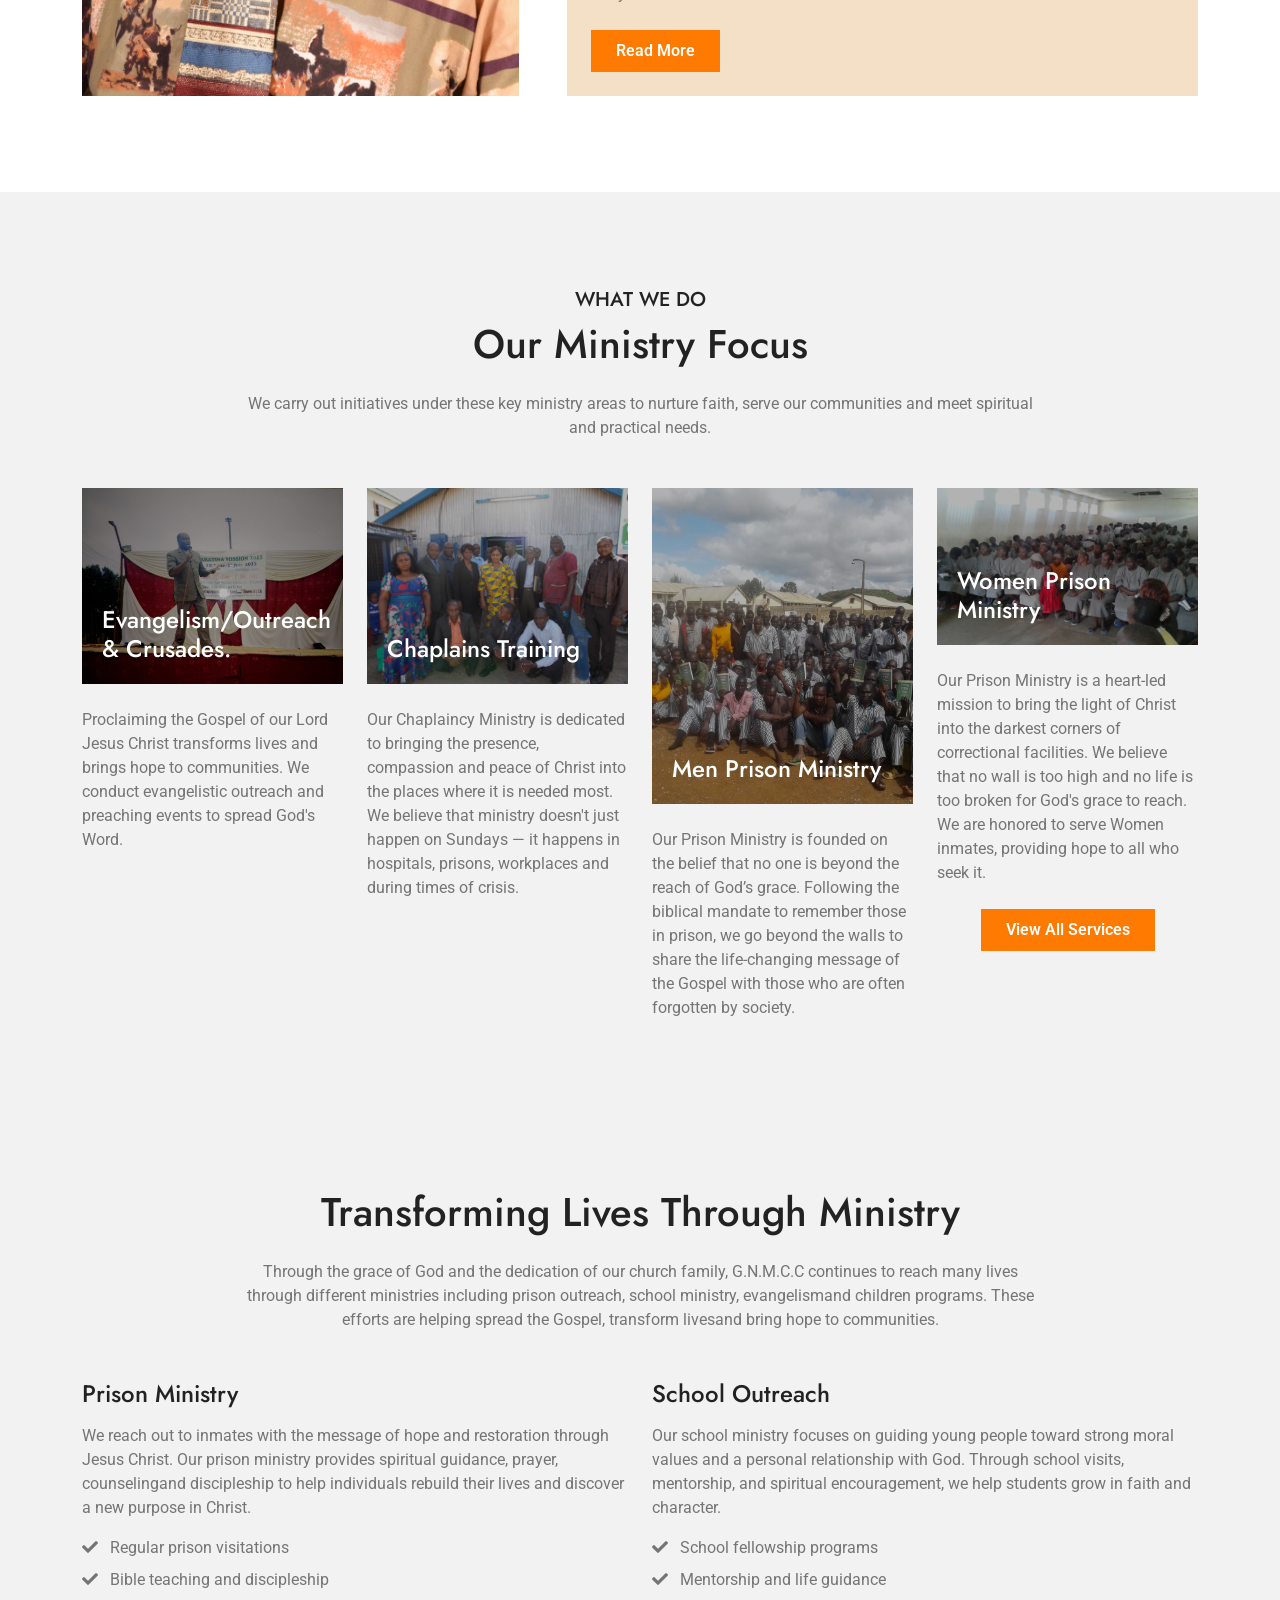
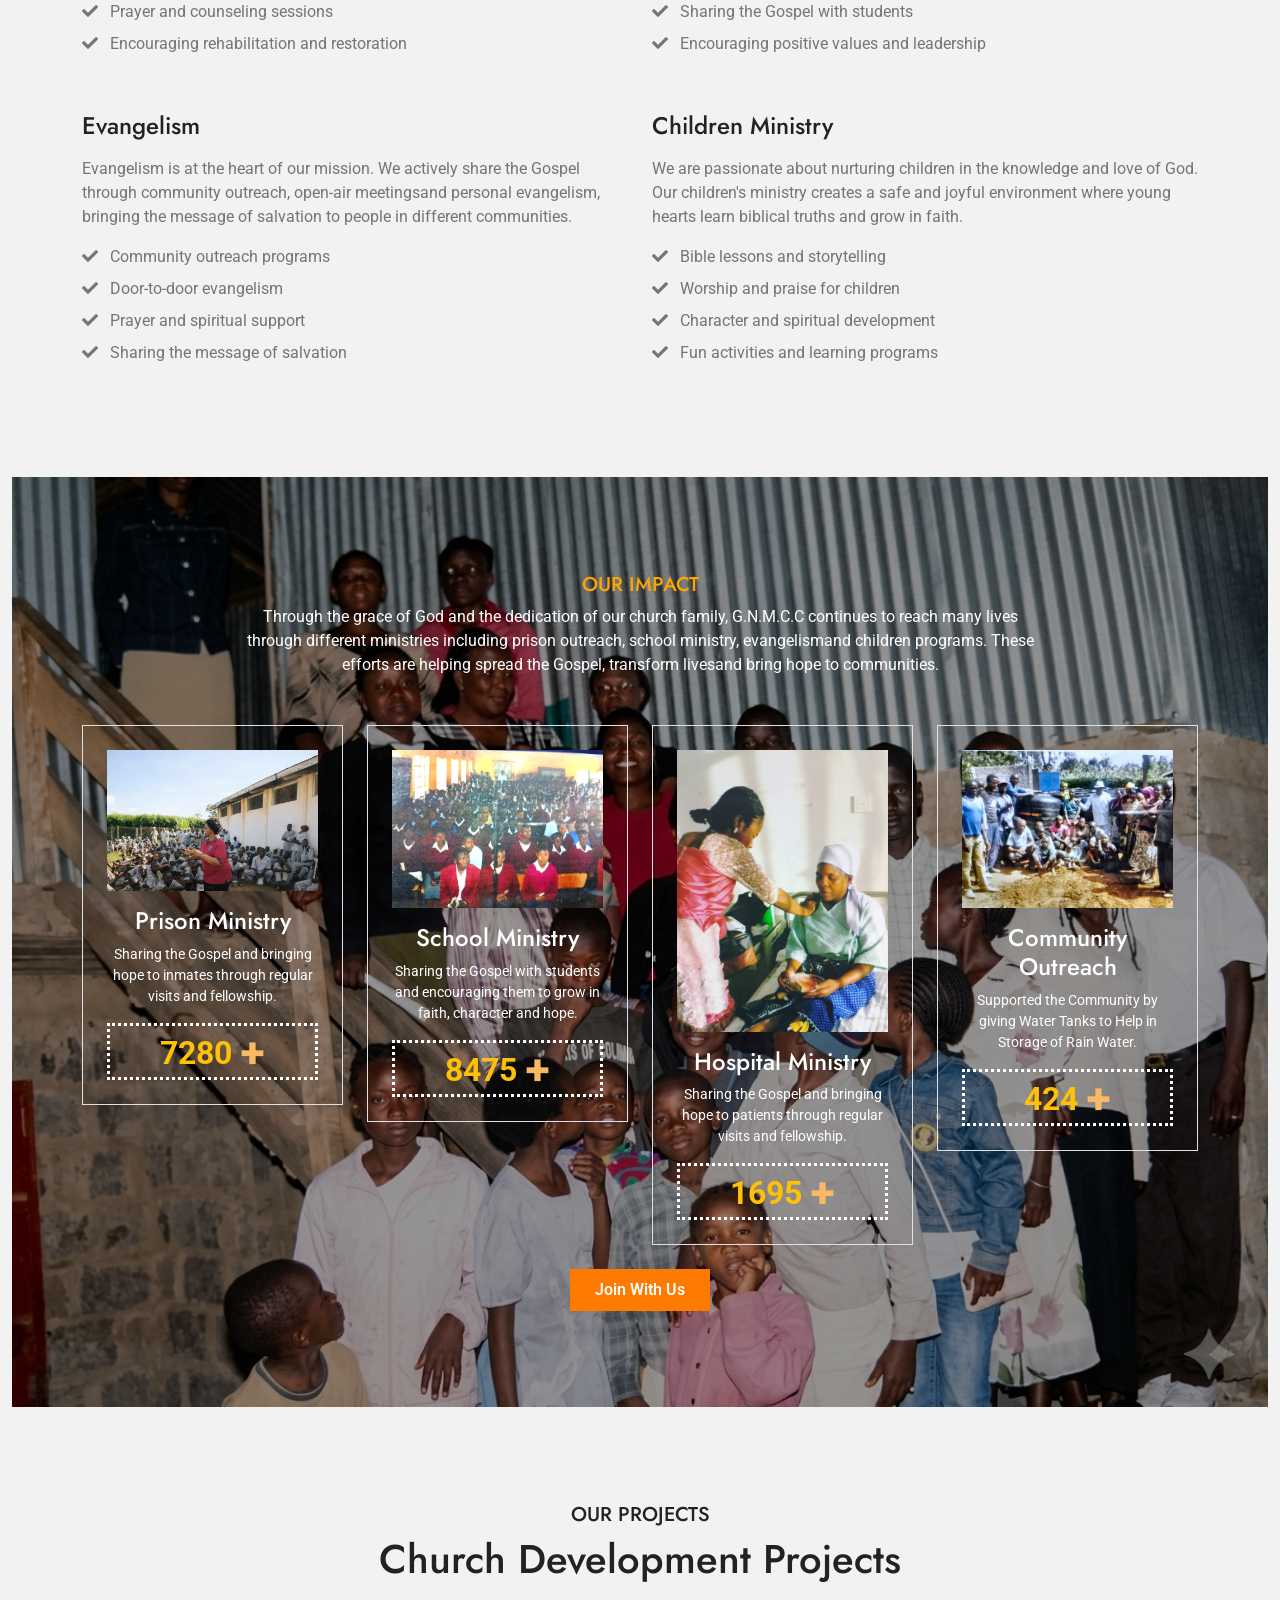
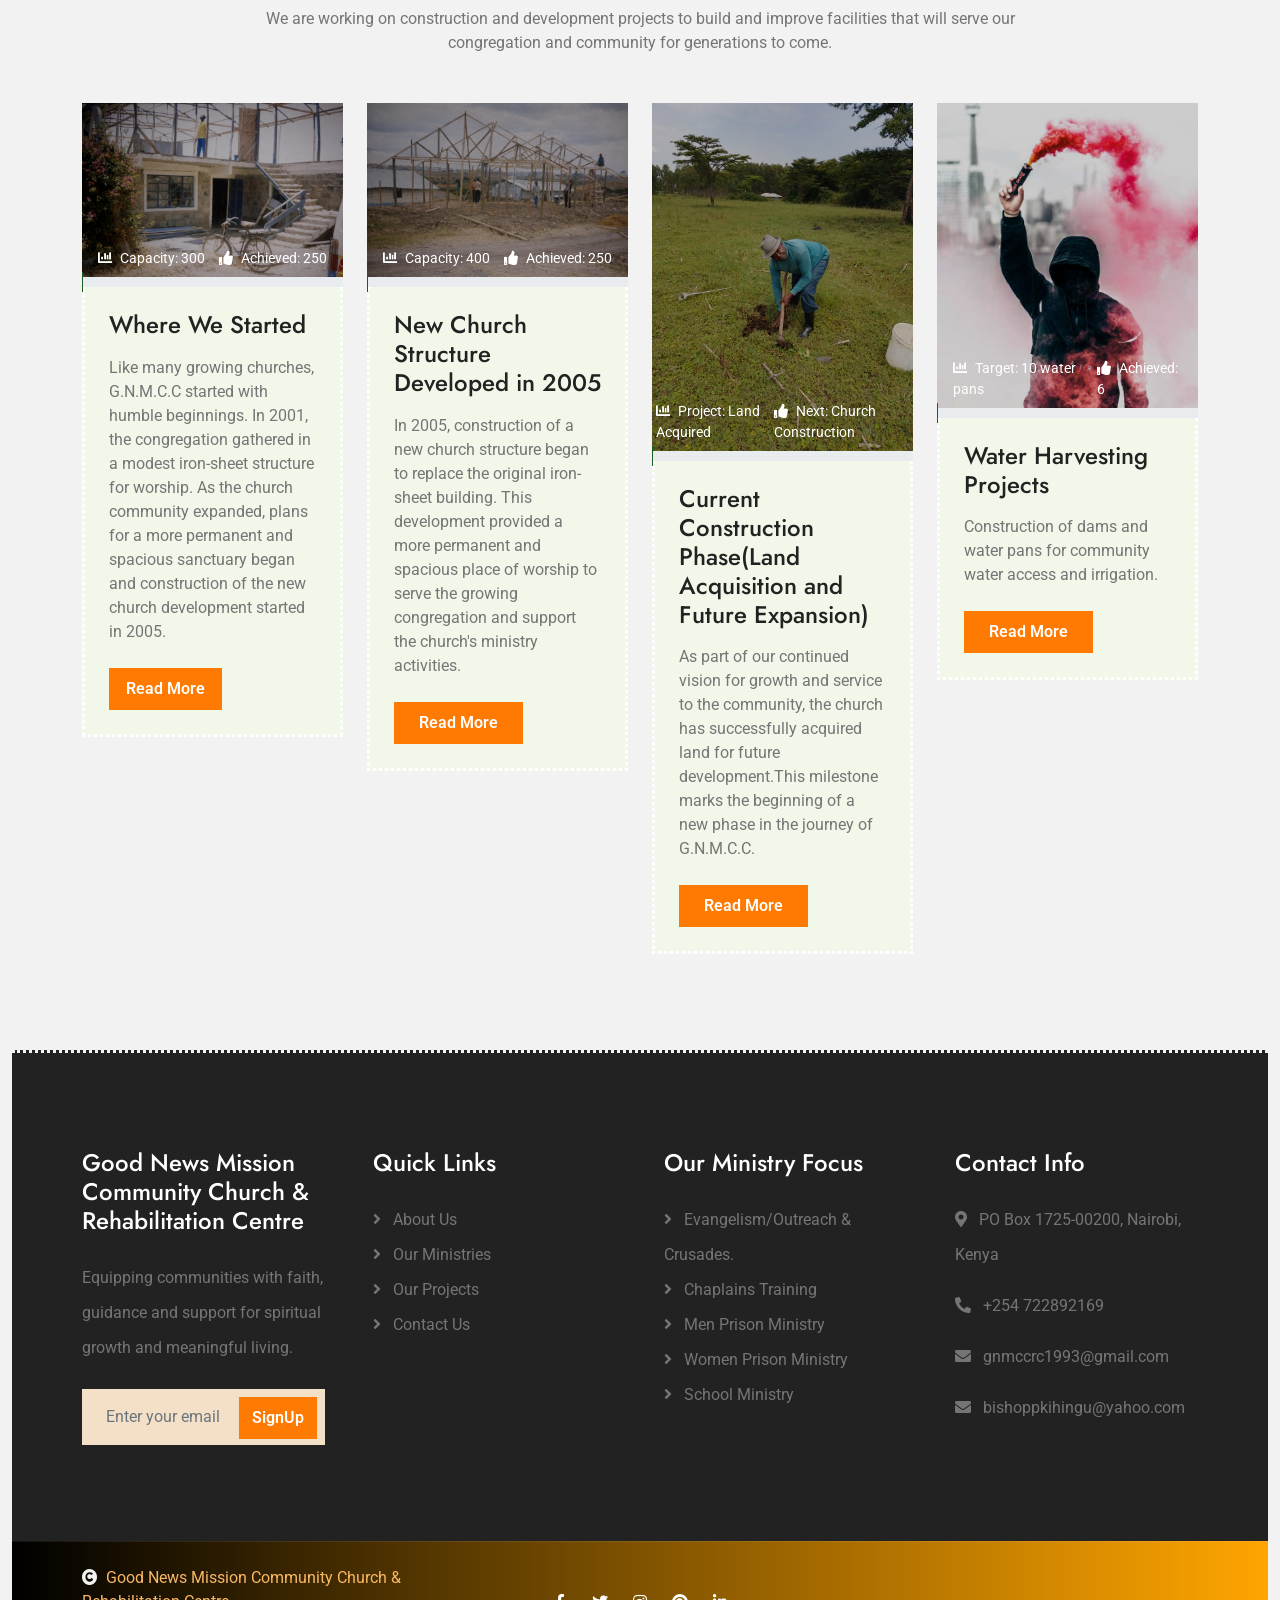
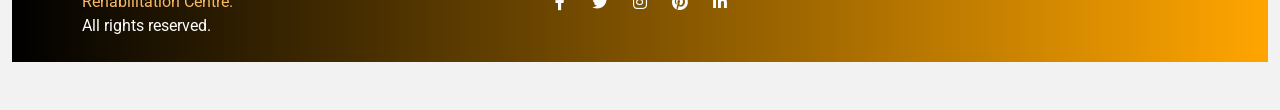
==== commit 9f963718: "Made Donations Changes" ====
--- a/index.html
+++ b/index.html
@@ -363,8 +363,8 @@
                 <p class="mb-0">
                     Through the grace of God and the dedication of our church family, G.N.M.C.C continues
                     to reach many lives through different ministries including prison outreach, school
-                    ministry, evangelism, and children programs. These efforts are helping spread the
-                    Gospel, transform lives, and bring hope to communities.
+                    ministry, evangelismand children programs. These efforts are helping spread the
+                    Gospel, transform livesand bring hope to communities.
                 </p>
             </div>
            <div class="row g-4">
@@ -372,7 +372,7 @@
                     <h4 class="mb-3">Prison Ministry</h4>
                     <p>
                         We reach out to inmates with the message of hope and restoration through Jesus Christ.
-                        Our prison ministry provides spiritual guidance, prayer, counseling, and discipleship
+                        Our prison ministry provides spiritual guidance, prayer, counselingand discipleship
                         to help individuals rebuild their lives and discover a new purpose in Christ.
                     </p>
                     <ul class="list-unstyled">
@@ -402,7 +402,7 @@
                     <h4 class="mb-3">Evangelism</h4>
                     <p>
                         Evangelism is at the heart of our mission. We actively share the Gospel
-                        through community outreach, open-air meetings, and personal evangelism,
+                        through community outreach, open-air meetingsand personal evangelism,
                         bringing the message of salvation to people in different communities.
                     </p>
                     <ul class="list-unstyled">
@@ -438,7 +438,7 @@
                 <h5 class="text-uppercase" style="color: orange;">Our Impact</h5>
                 <p class="text-white mb-0">
                     Through the grace of God and the dedication of our church family, G.N.M.C.C continues
-                    to reach many lives through different ministries including prison outreach, school ministry, evangelism, and children programs. These efforts are helping spread the Gospel, transform lives, and bring hope to communities.
+                    to reach many lives through different ministries including prison outreach, school ministry, evangelismand children programs. These efforts are helping spread the Gospel, transform livesand bring hope to communities.
                 </p>
             </div>
             <div class="row g-4">
@@ -582,7 +582,7 @@
                                    both the congregation and the wider community. The vision includes the
                                    construction of a new and improved church sanctuary, as well as
                                    facilities for a hospital and a school that will support
-                                   spiritual growth, education, and community wellbeing. This development
+                                   spiritual growth, educationand community wellbeing. This development
                                    reflects our commitment to building not only a place of worship
                                    but also institutions that will positively impact lives for generations
                                    to come.
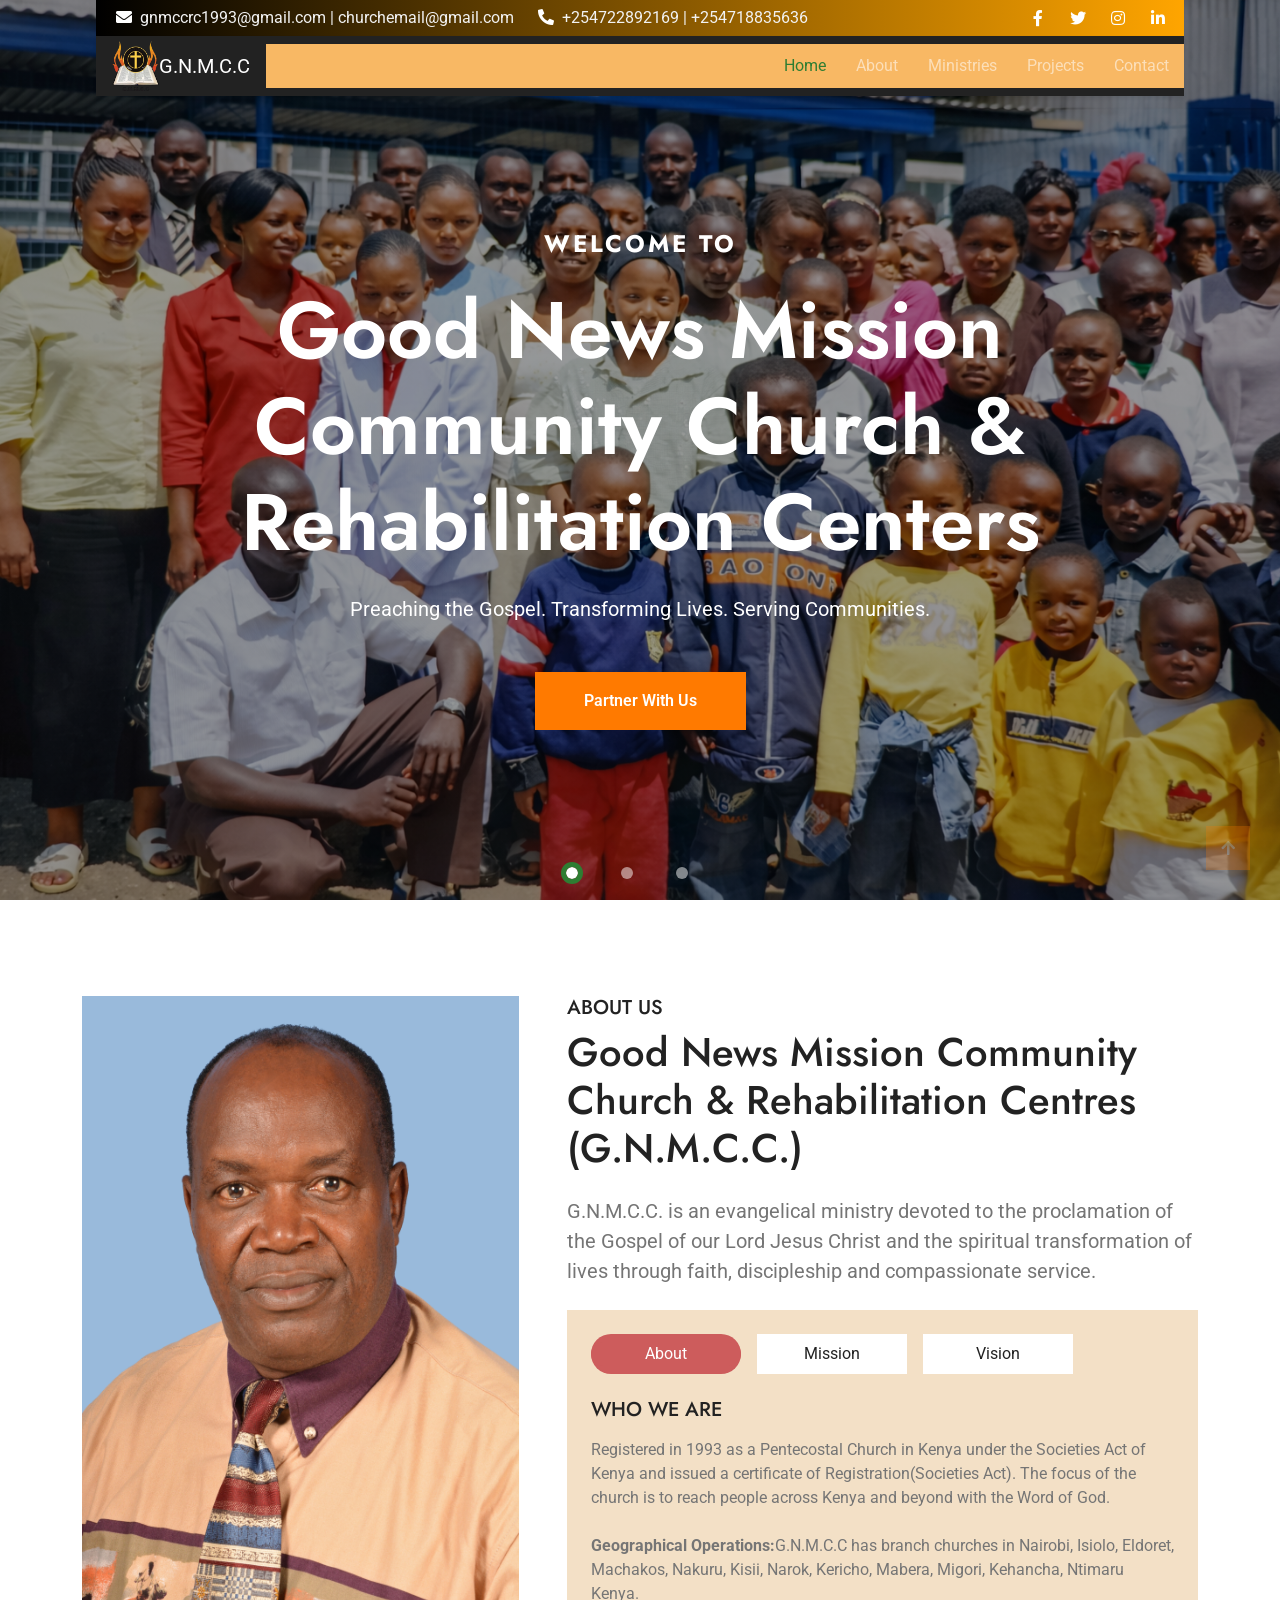
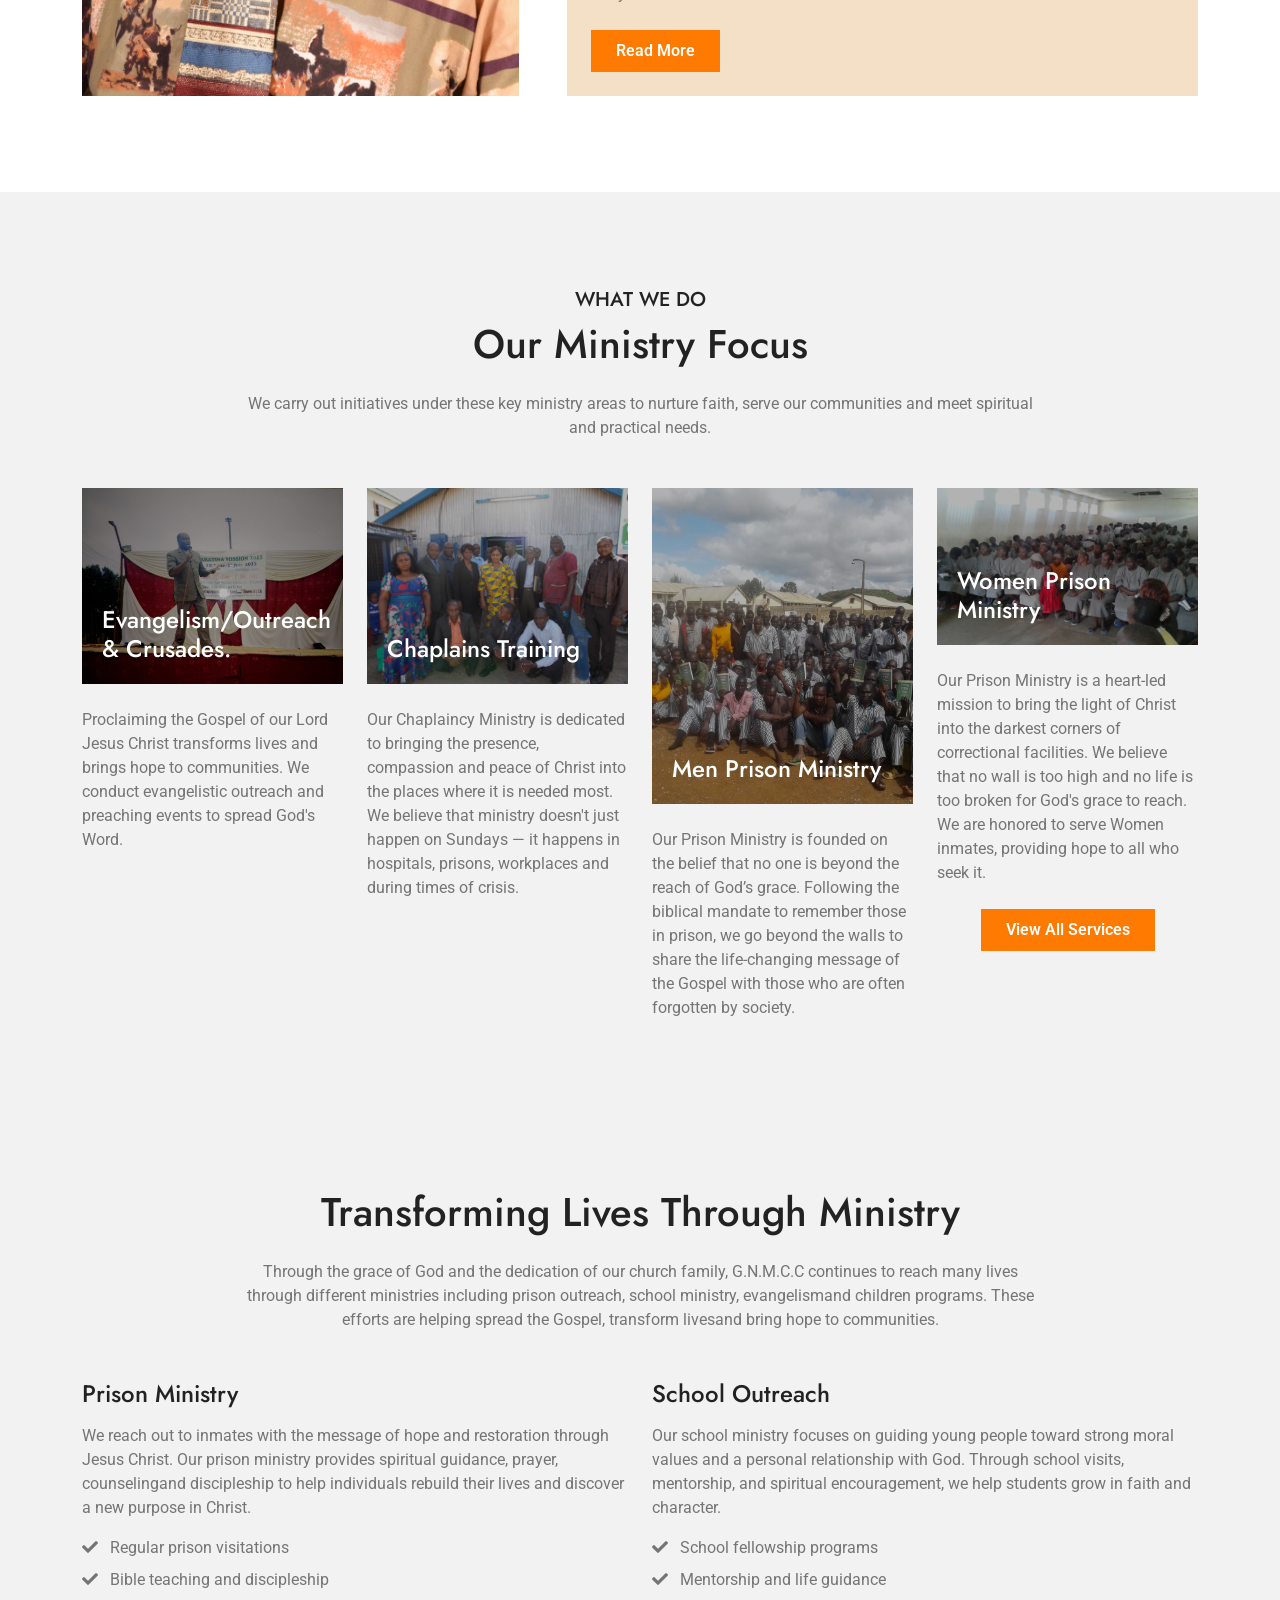
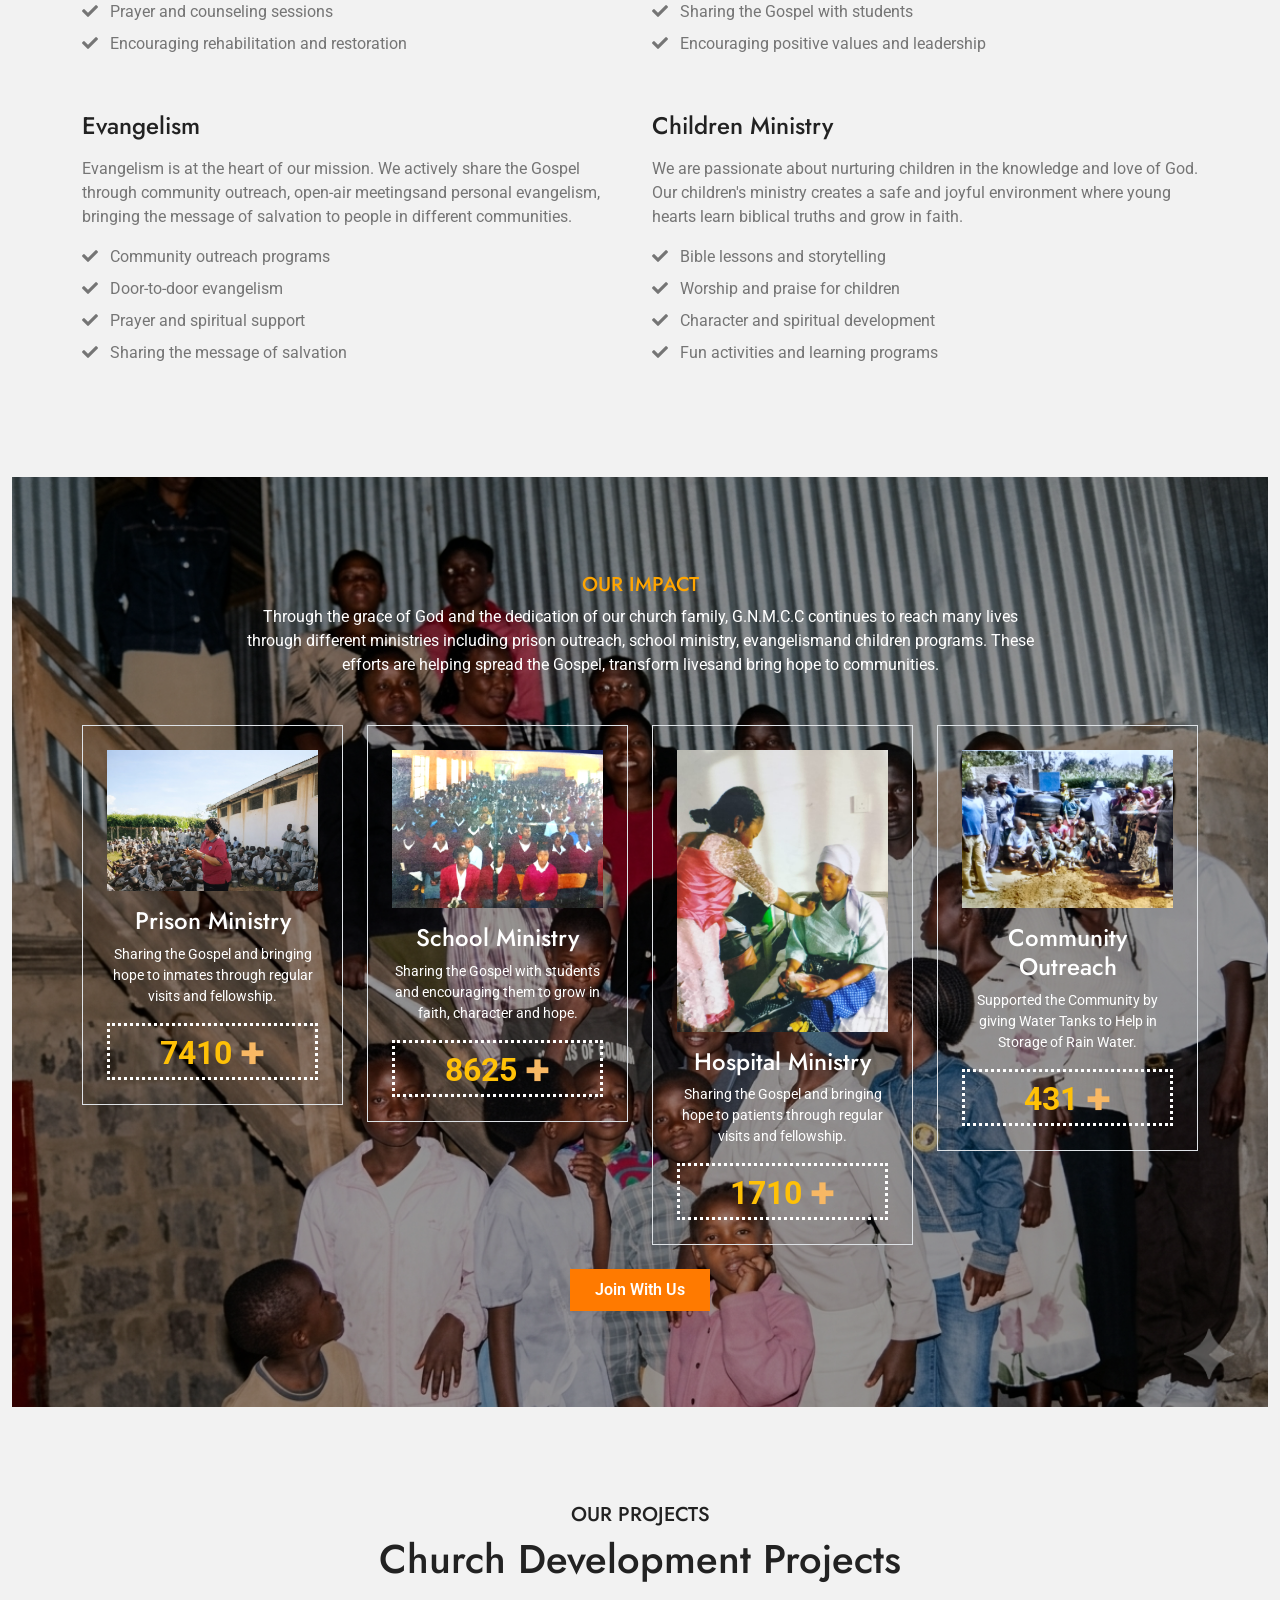
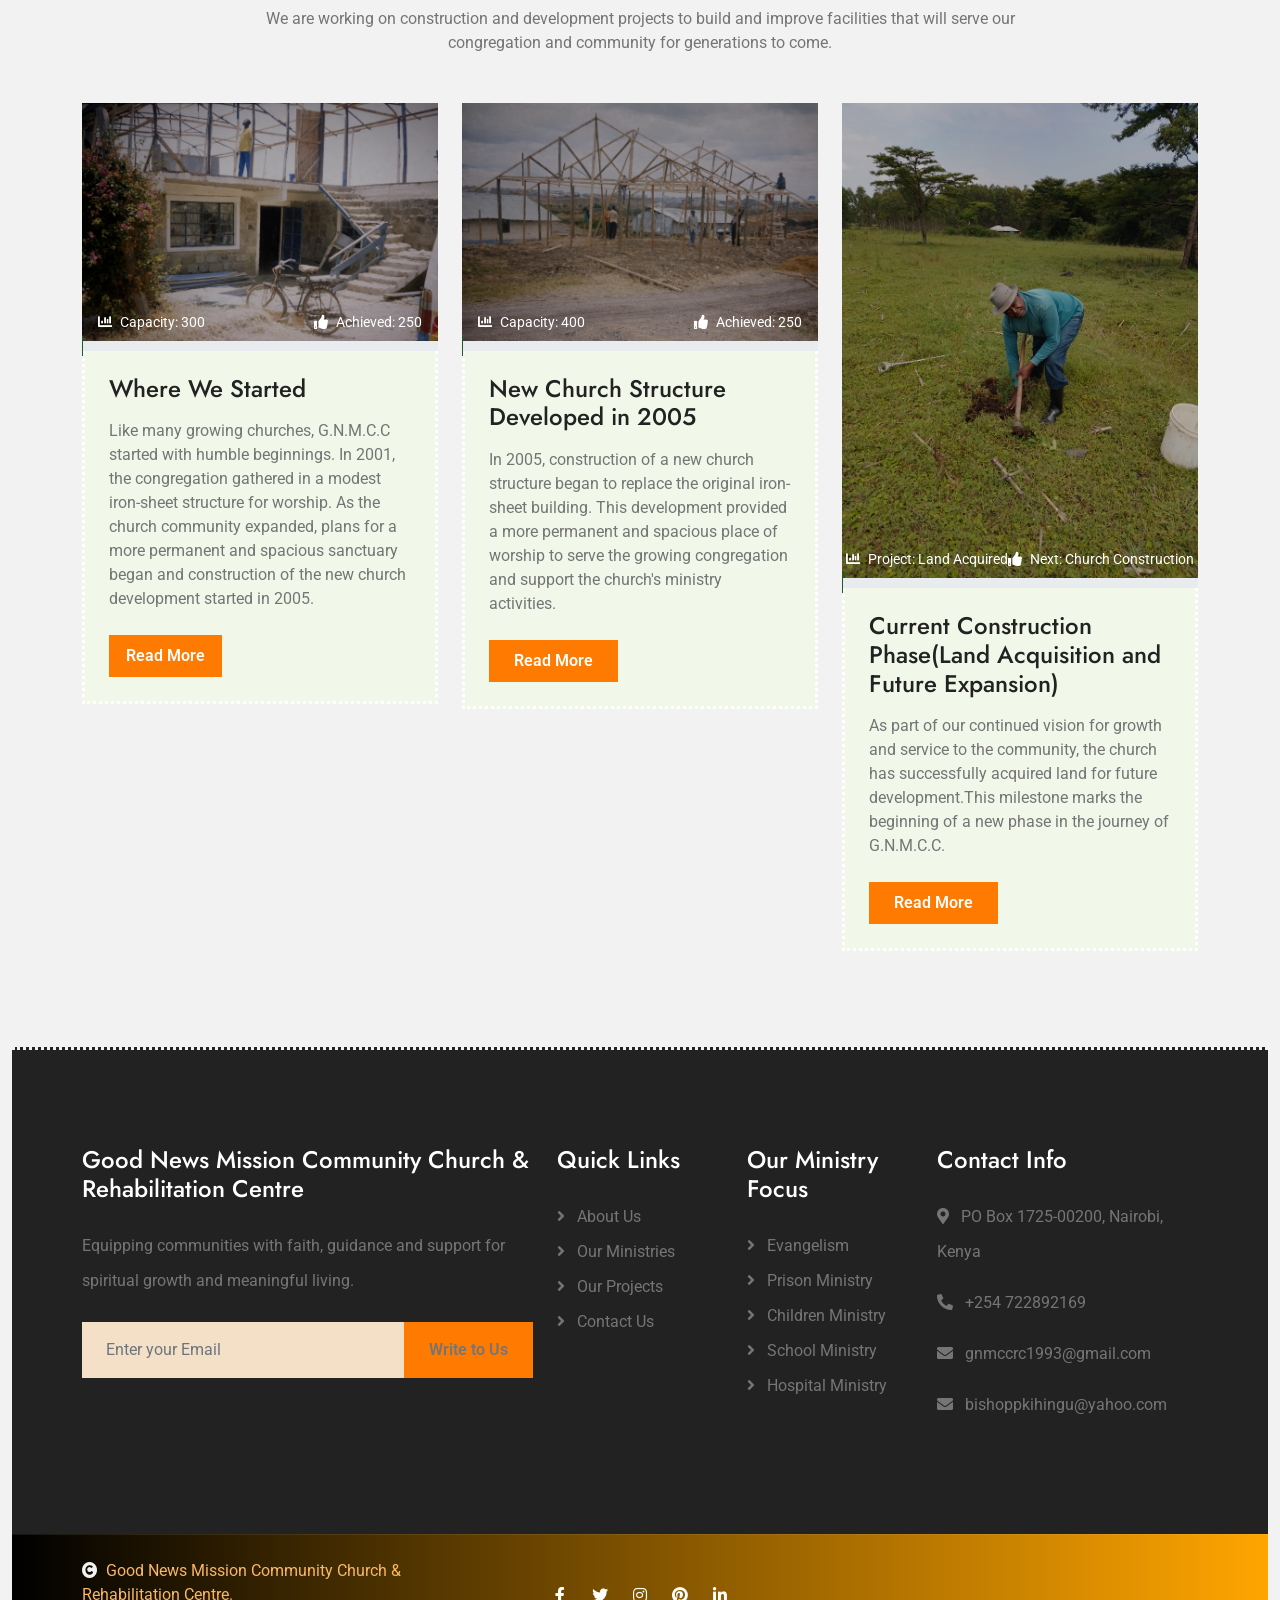
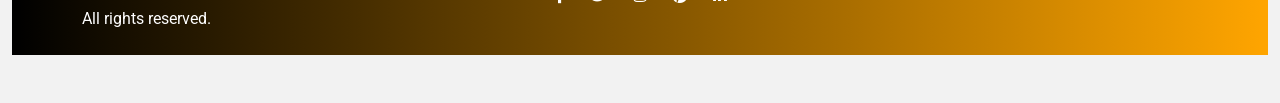
==== commit 1a14bbdf: "finished giving logic and functionalities" ====
--- a/index.html
+++ b/index.html
@@ -514,7 +514,7 @@
                 <p class="mb-0">We are working on construction and development projects to build and improve facilities that will serve our congregation and community for generations to come.
             </div>
             <div class="row g-4">
-                <div class="col-lg-6 col-xl-3">
+                <div class="col-lg-6 col-xl-4">
                     <div class="causes-item">
                         <div class="causes-img">
                             <img src="img/2001.png" class="img-fluid w-100" alt="Image" loading="lazy">
@@ -536,7 +536,7 @@
                         </div>
                     </div>
                 </div>
-                <div class="col-lg-6 col-xl-3">
+                <div class="col-lg-6 col-xl-4">
                     <div class="causes-item">
                         <div class="causes-img">
                             <img src="img/2005.png" class="img-fluid w-100" alt="Image" loading="lazy">
@@ -557,7 +557,7 @@
                         </div>
                     </div>
                 </div>
-                <div class="col-lg-6 col-xl-3">
+                <div class="col-lg-6 col-xl-4">
                     <div class="causes-item">
                         <div class="causes-img">
                             <img src="img/currentphase.jpg" class="img-fluid w-100" alt="Image" loading="lazy">
@@ -594,27 +594,6 @@
                         </div>
                     </div>
                 </div>
-                <div class="col-lg-6 col-xl-3">
-                    <div class="causes-item">
-                        <div class="causes-img">
-                            <img src="img/causes-1.jpg" class="img-fluid w-100" alt="Image" loading="lazy">
-                            <div class="causes-link pb-2 px-3">
-                                <small class="text-white"><i class="fas fa-chart-bar  me-2"></i>Target: 10 water pans</small>
-                                <small class="text-white"><i class="fa fa-thumbs-up  me-2"></i>Achieved: 6</small>
-                            </div>
-                        </div>
-                        <div class="progress">
-                            <div class="progress-bar" role="progressbar" aria-valuenow="60" aria-valuemin="0" aria-valuemax="100">
-                                <span>60%</span>
-                            </div>
-                        </div>
-                        <div class="causes-content p-4">
-                            <h4 class="mb-3">Water Harvesting Projects</h4>
-                            <p class="mb-4">Construction of dams and water pans for community water access and irrigation.</p>
-                            <a class="btn-hover-bg btn btn-primary text-white py-2 px-4" href="#">Read More</a>
-                        </div>
-                    </div>
-                </div>
             </div>
         </div>
     </div>
@@ -623,38 +602,57 @@
     <!-- Footer Start (keep existing footer) -->
     <div class="container-fluid footer bg-dark text-body py-5">
         <div class="container py-5">
-            <div class="row g-5">
-                <div class="col-md-6 col-lg-6 col-xl-3">
+            <div class="row g-4"> <!-- FIX: g-7 → g-4 (Bootstrap standard) -->
+
+                <!-- Column 1 (Wider for input) -->
+                <div class="col-md-6 col-lg-6 col-xl-5">
                     <div class="footer-item">
-                        <h4 class="mb-4 text-white">Good News Mission Community Church & Rehabilitation Centre</h4>
-                        <p class="mb-4">Equipping communities with faith, guidance and support for spiritual growth and meaningful living.</p>
-                        <div class="position-relative mx-auto">
-                            <input class="form-control border-0 bg-secondary w-100 py-3 ps-4 pe-5" type="text" placeholder="Enter your email">
-                            <button type="button" class="btn-hover-bg btn btn-primary position-absolute top-0 end-0 py-2 mt-2 me-2">SignUp</button>
-                        </div>
-                    </div>
-                </div>
-                <div class="col-md-6 col-lg-6 col-xl-3">
+                        <h4 class="mb-4 text-white">
+                            Good News Mission Community Church & Rehabilitation Centre
+                        </h4>
+                        <p class="mb-4">
+                            Equipping communities with faith, guidance and support for spiritual growth and meaningful living.
+                        </p>
+
+                        <!-- FIXED INPUT GROUP -->
+                        <div class="input-group">
+                            <input 
+                                type="email" 
+                                class="form-control bg-secondary border-0 py-3 ps-4" 
+                                placeholder="Enter your Email">
+
+                            <a href="mailto:gnmccrc1993@gmail.com?cc=mosabisam2@gmail.com&subject=Hello, Type Your Request Here&body=I Would Like to Be Apart of GNMCC Ministry"
+                            class="btn btn-primary px-4 d-flex align-items-center">
+                                Write to Us
+                            </a>
+                        </div>
+                    </div>
+                </div>
+
+                <!-- Column 2 -->
+                <div class="col-md-6 col-lg-6 col-xl-2">
                     <div class="footer-item d-flex flex-column">
                         <h4 class="mb-4 text-white">Quick Links</h4>
                         <a href="about.html"><i class="fas fa-angle-right me-2"></i> About Us</a>
                         <a href="ministries.html"><i class="fas fa-angle-right me-2"></i> Our Ministries</a>
                         <a href="projects.html"><i class="fas fa-angle-right me-2"></i> Our Projects</a>
-                        <!-- <a href="events.html"><i class="fas fa-angle-right me-2"></i> Events</a> -->
-                        <!-- <a href="blog.html"><i class="fas fa-angle-right me-2"></i> Latest News</a> -->
                         <a href="contact.html"><i class="fas fa-angle-right me-2"></i> Contact Us</a>
                     </div>
                 </div>
-                <div class="col-md-6 col-lg-6 col-xl-3">
+
+                <!-- Column 3 -->
+                <div class="col-md-6 col-lg-6 col-xl-2">
                     <div class="footer-item d-flex flex-column">
                         <h4 class="mb-4 text-white">Our Ministry Focus</h4>
-                        <a href="#ministry"><i class="fas fa-angle-right me-2"></i> Evangelism/Outreach & Crusades.</a>
-                        <a href="#ministry"><i class="fas fa-angle-right me-2"></i> Chaplains Training</a>
-                        <a href="#ministry"><i class="fas fa-angle-right me-2"></i> Men Prison Ministry</a>
-                        <a href="#ministry"><i class="fas fa-angle-right me-2"></i> Women Prison Ministry</a>
-                        <a href="#ministry"><i class="fas fa-angle-right me-2"></i> School Ministry</a>
-                    </div>
-                </div>
+                        <a href="./ministries.html#evangelismministry"><i class="fas fa-angle-right me-2"></i> Evangelism</a>
+                        <a href="./ministries.html#prisonministry"><i class="fas fa-angle-right me-2"></i> Prison Ministry</a>
+                        <a href="./ministries.html#childrenministry"><i class="fas fa-angle-right me-2"></i> Children Ministry</a>
+                        <a href="./ministries.html#schoolministry"><i class="fas fa-angle-right me-2"></i> School Ministry</a>
+                        <a href="./ministries.html#hospitalministry"><i class="fas fa-angle-right me-2"></i> Hospital Ministry</a>
+                    </div>
+                </div>
+
+                <!-- Column 4 -->
                 <div class="col-md-6 col-lg-6 col-xl-3">
                     <div class="footer-item">
                         <h4 class="mb-4 text-white">Contact Info</h4>
@@ -664,10 +662,12 @@
                         <p><i class="fas fa-envelope me-2"></i> bishoppkihingu@yahoo.com</p>
                     </div>
                 </div>
+
             </div>
         </div>
     </div>
     <!-- Footer End -->
+
 
     <!-- Copyright Start -->
     <div class="container-fluid copyright py-4">
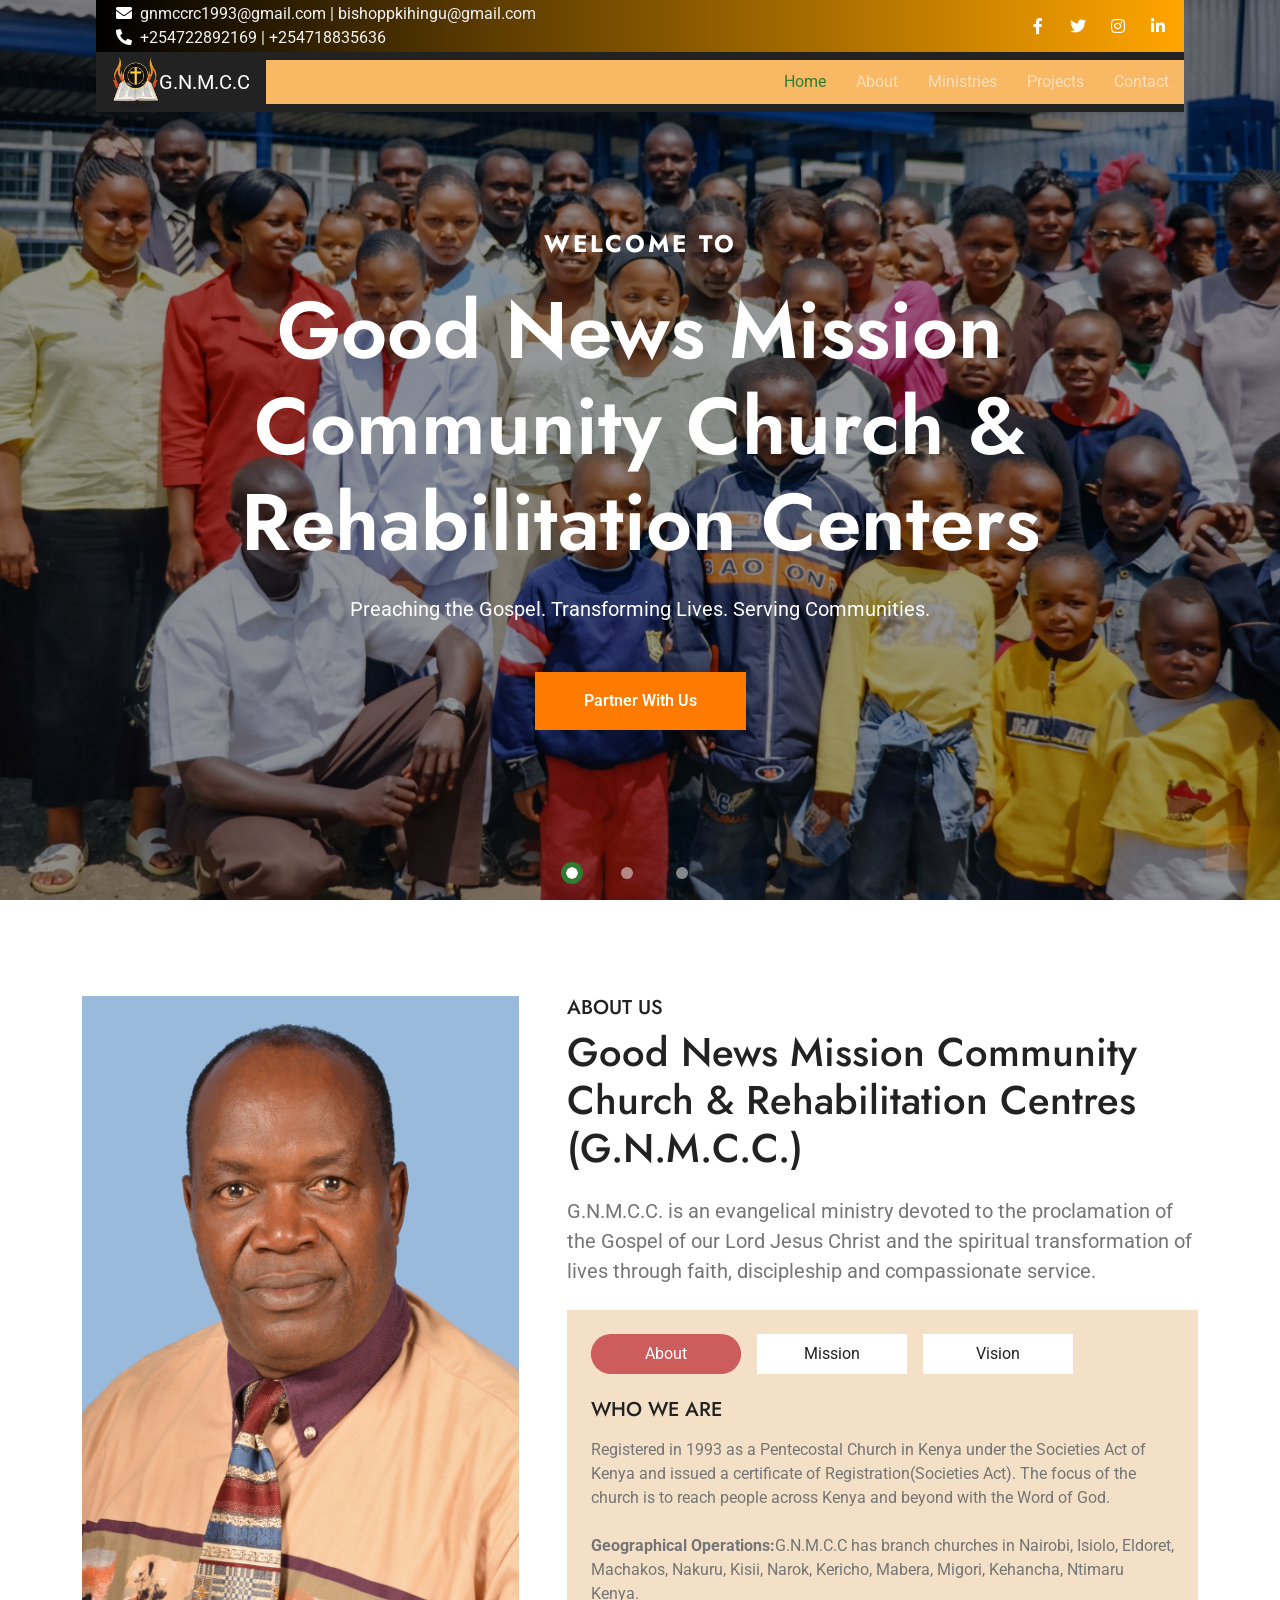
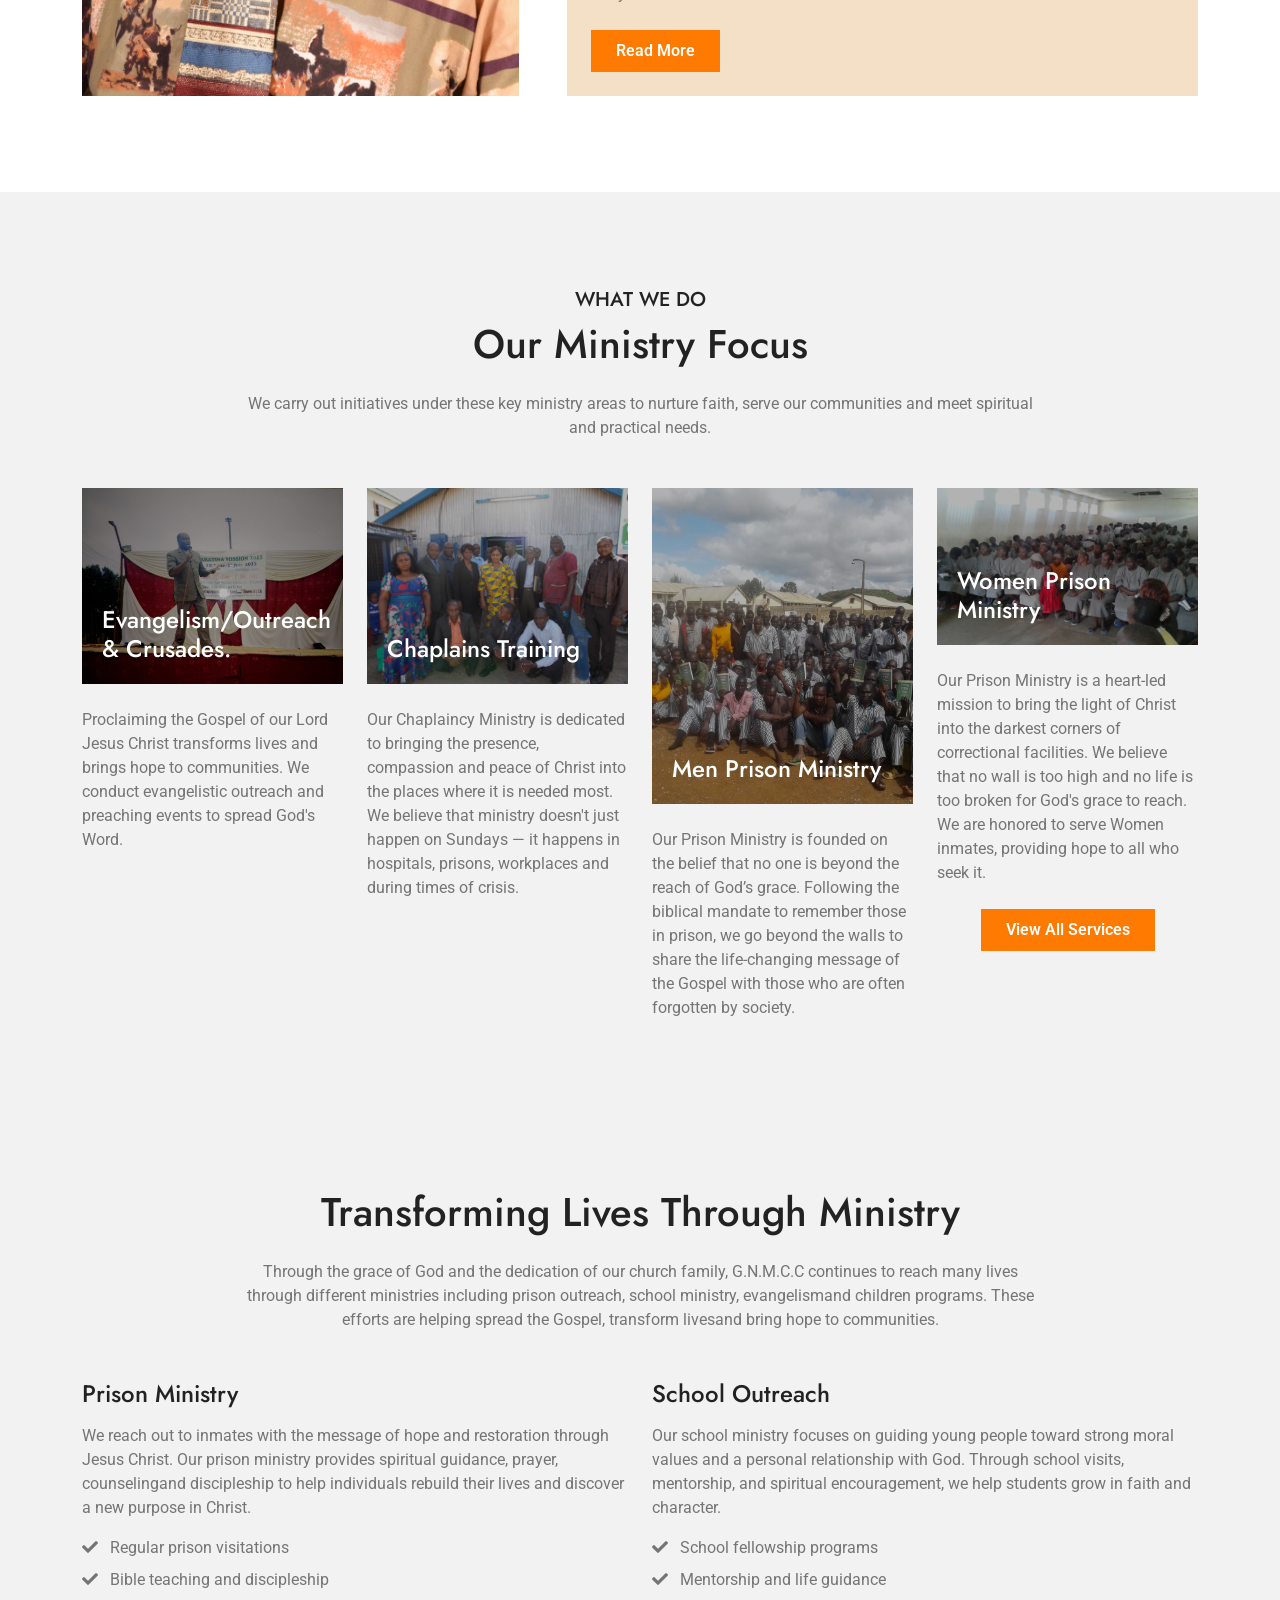
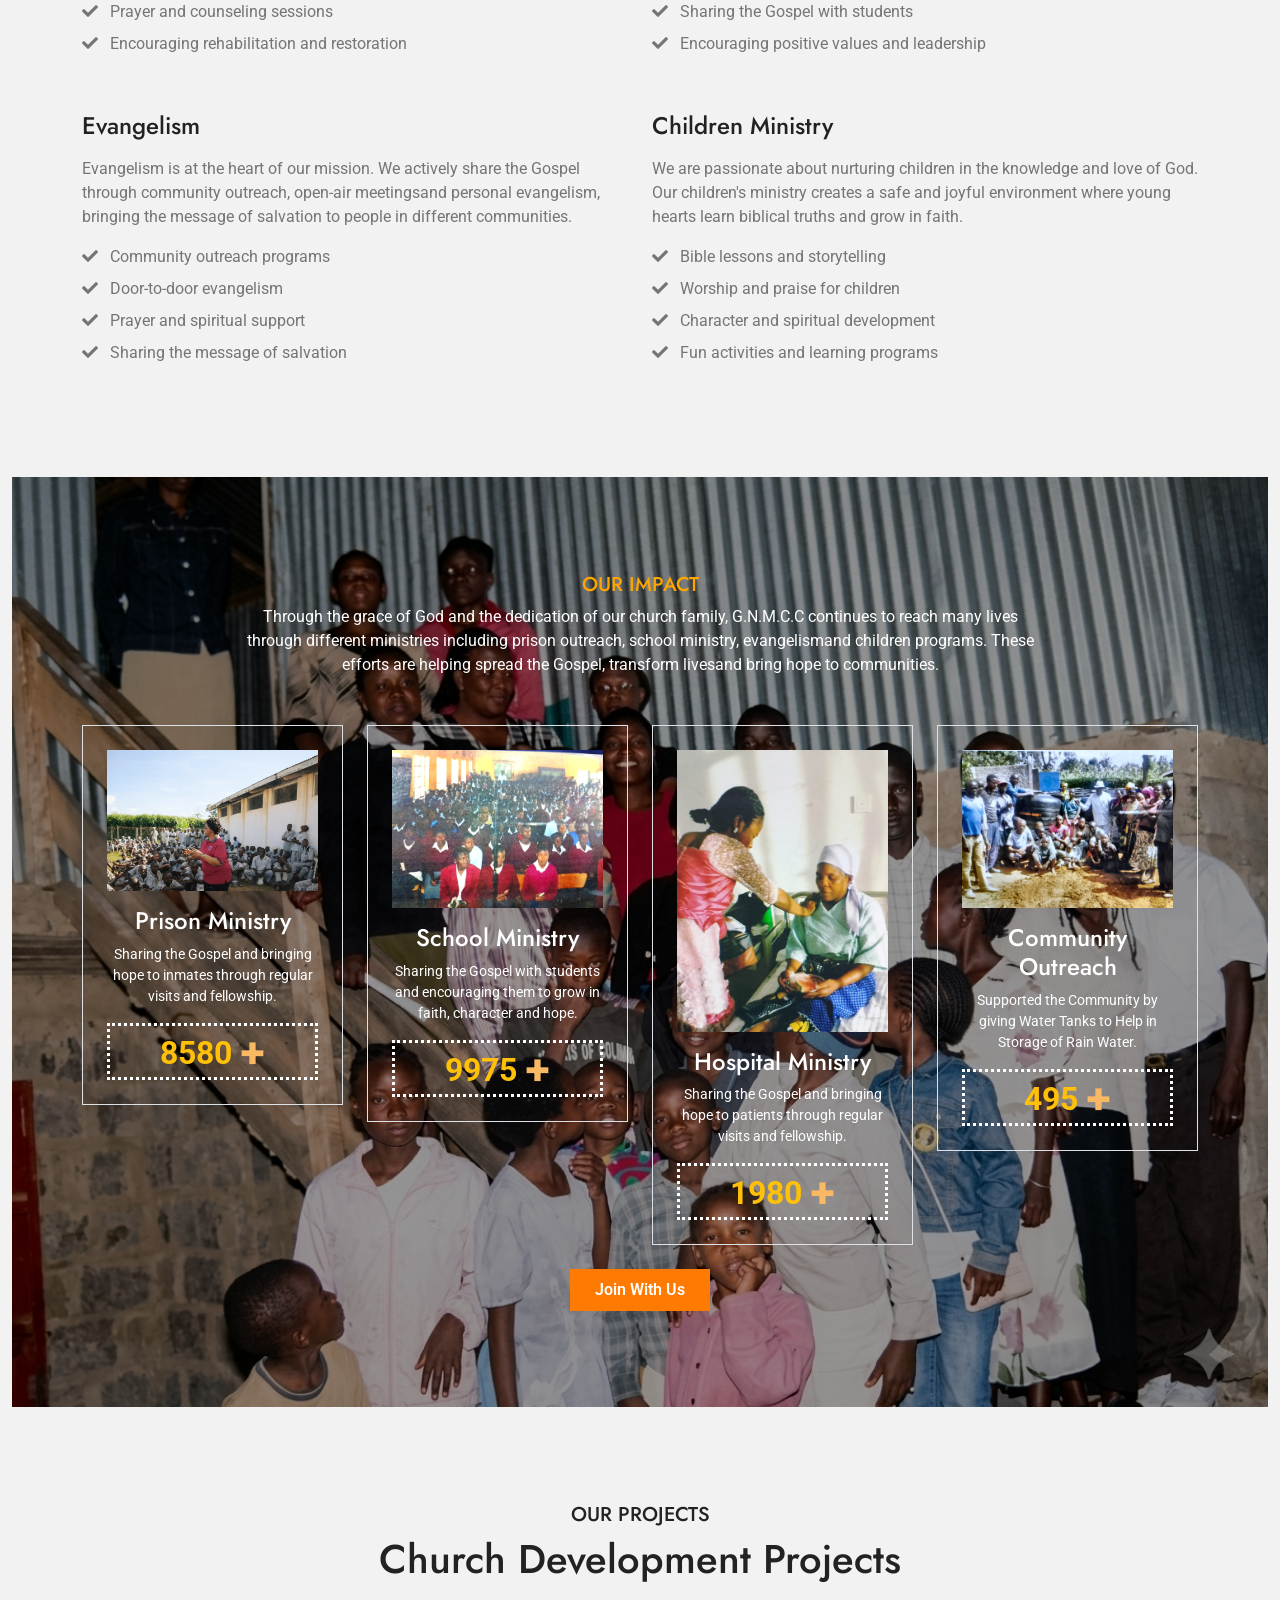
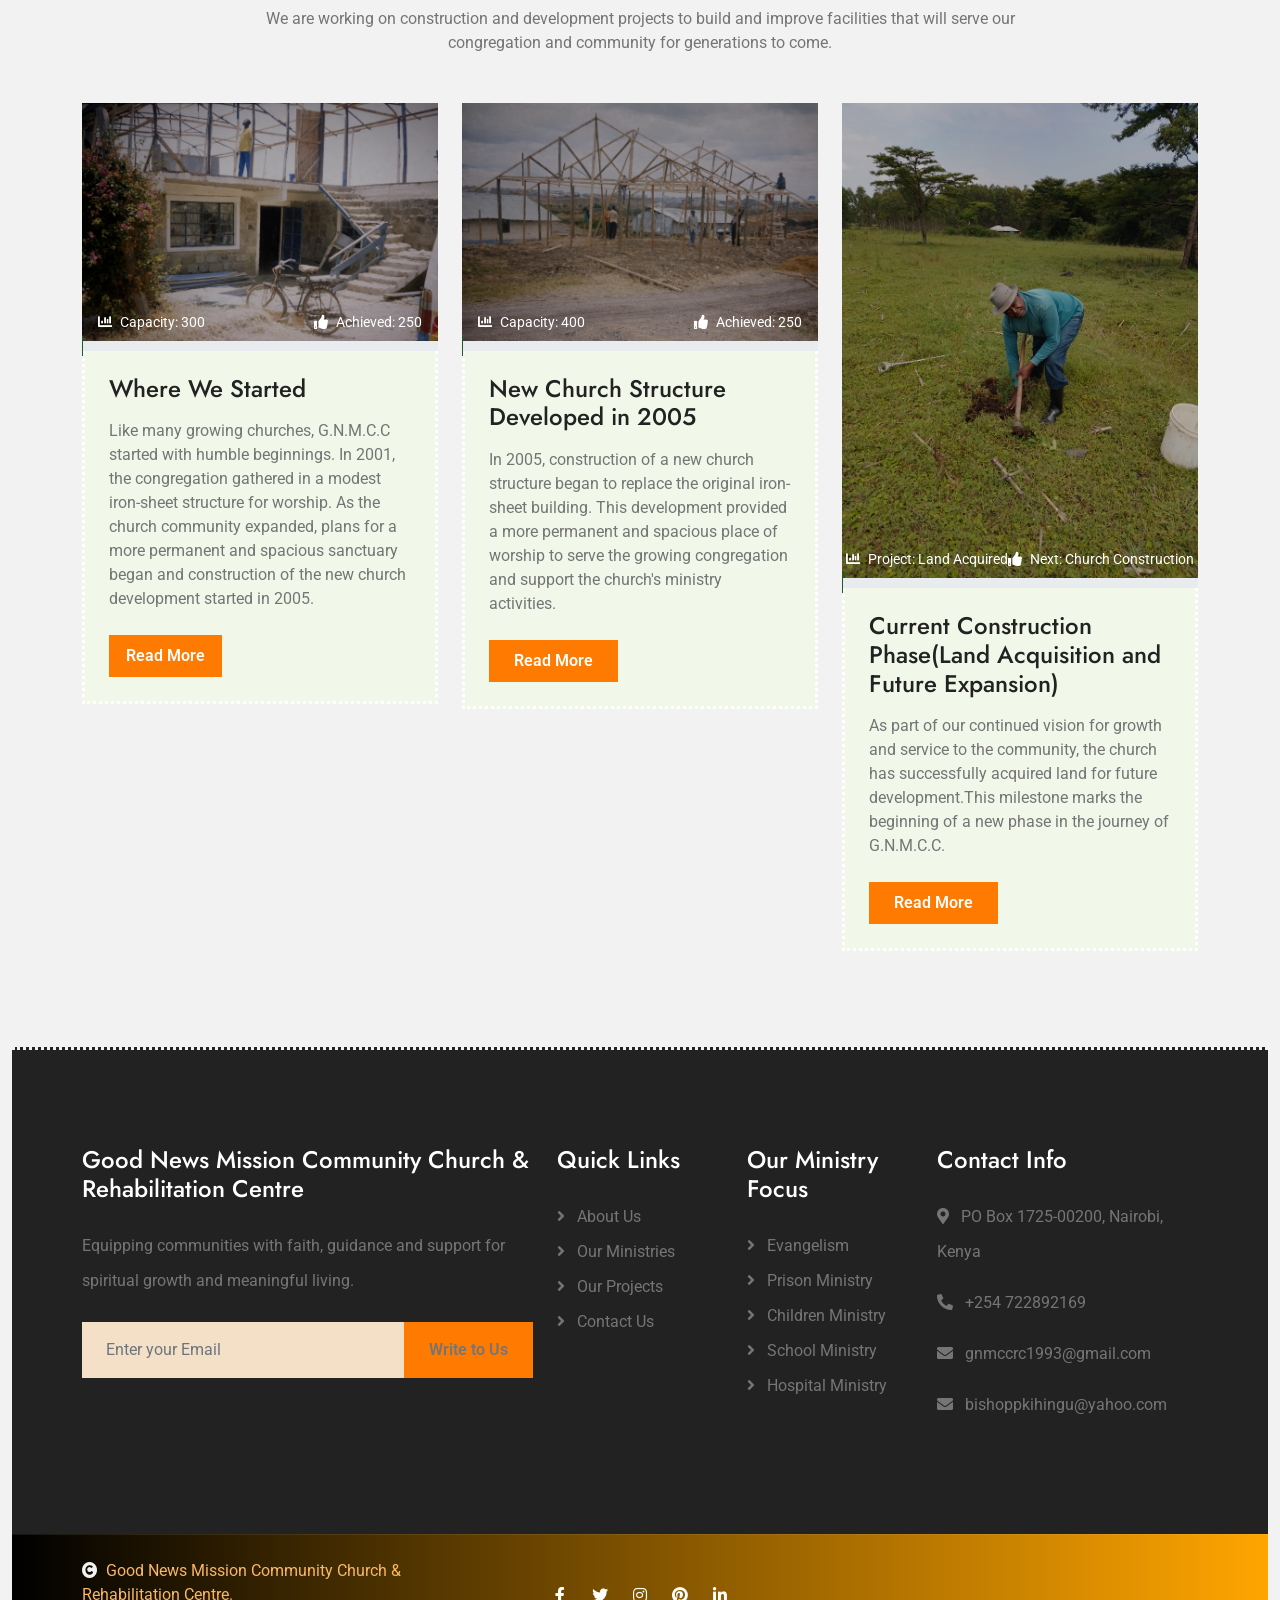
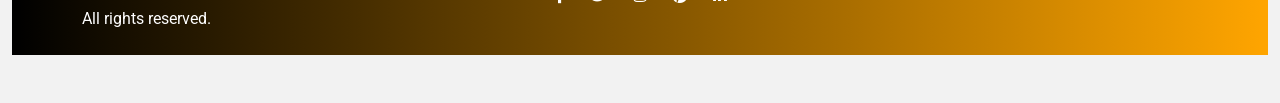
==== commit 83adab6f: "Made email changes" ====
--- a/index.html
+++ b/index.html
@@ -96,7 +96,7 @@
                 <div class="row align-items-center justify-content-center">
                     <div class="col-md-8">
                         <div class="topbar-info d-flex flex-wrap">
-                            <a href="#" class="text-light me-4"><i class="fas fa-envelope text-white me-2"></i>gnmccrc1993@gmail.com | churchemail@gmail.com</a>
+                            <a href="#" class="text-light me-4"><i class="fas fa-envelope text-white me-2"></i>gnmccrc1993@gmail.com | bishoppkihingu@gmail.com</a>
                             <a href="#" class="text-light"><i class="fas fa-phone-alt text-white me-2"></i>+254722892169 | +254718835636</a>
                         </div>
                     </div>
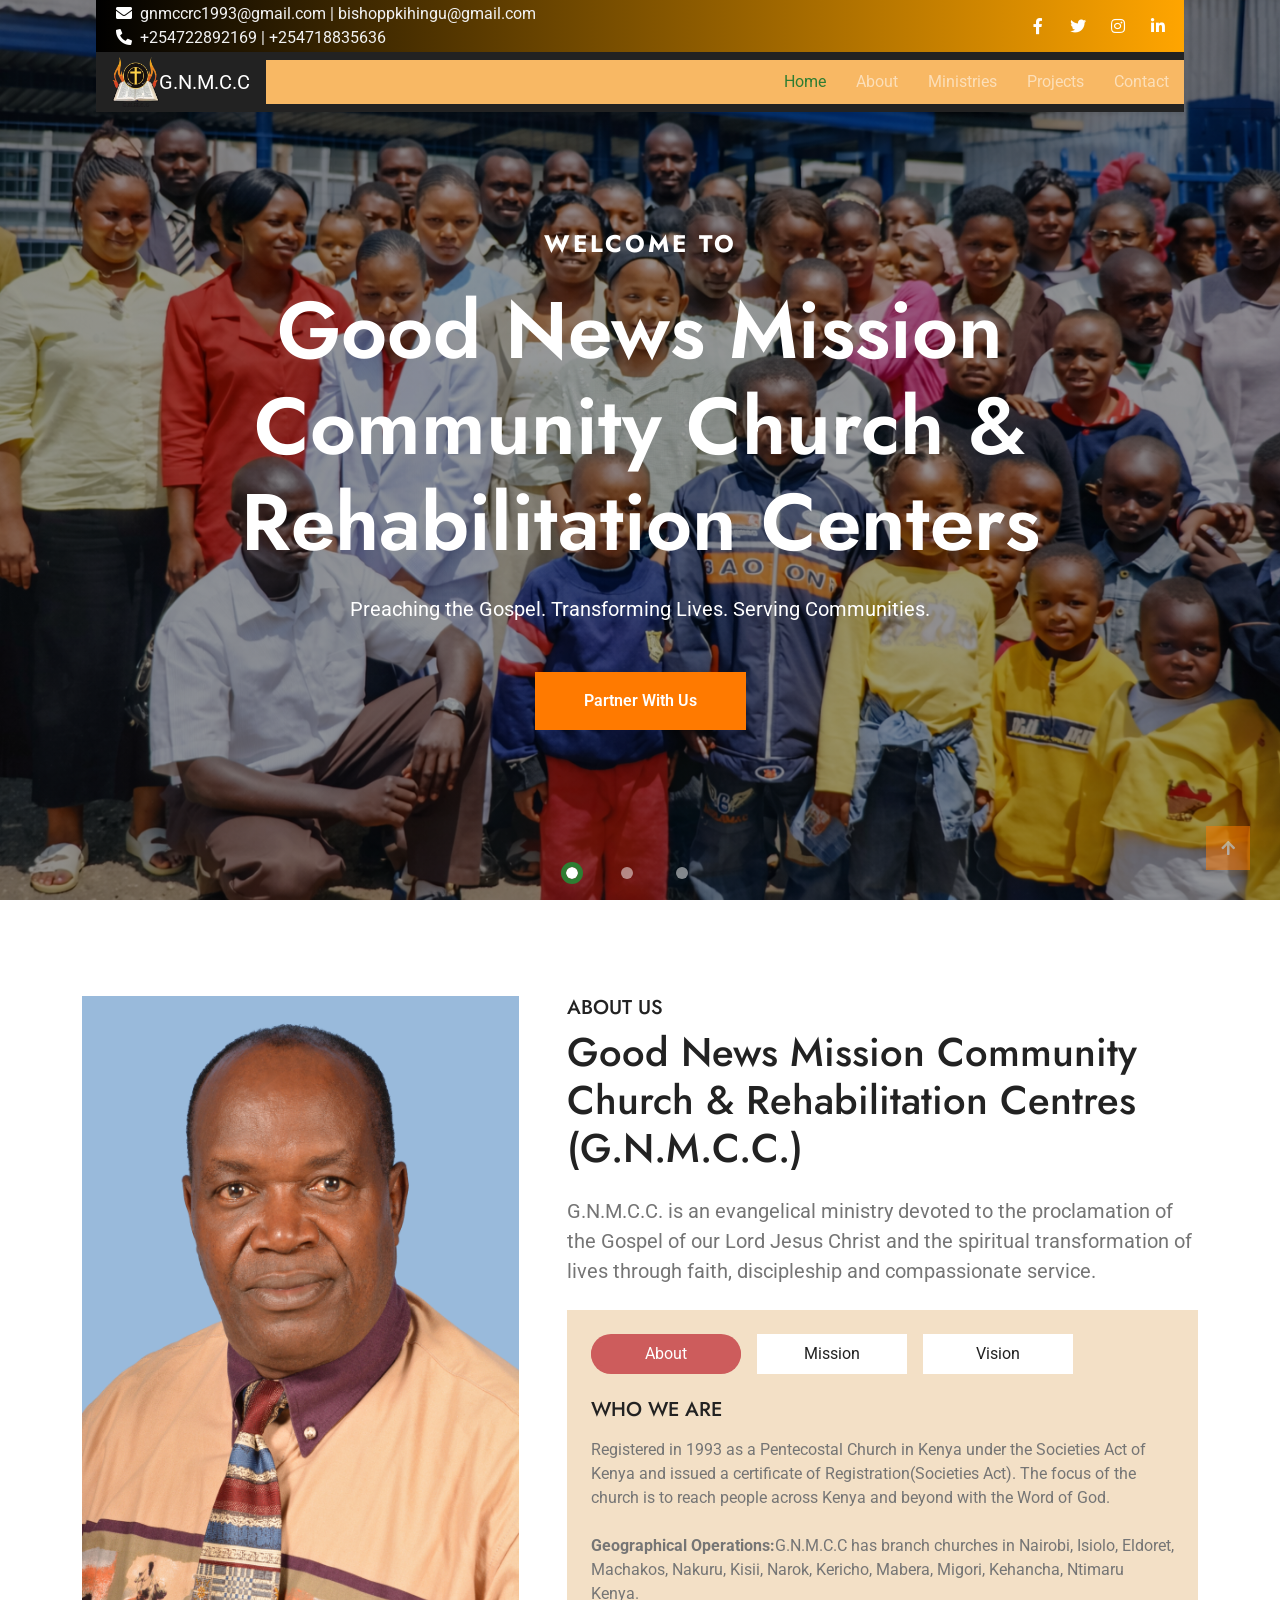
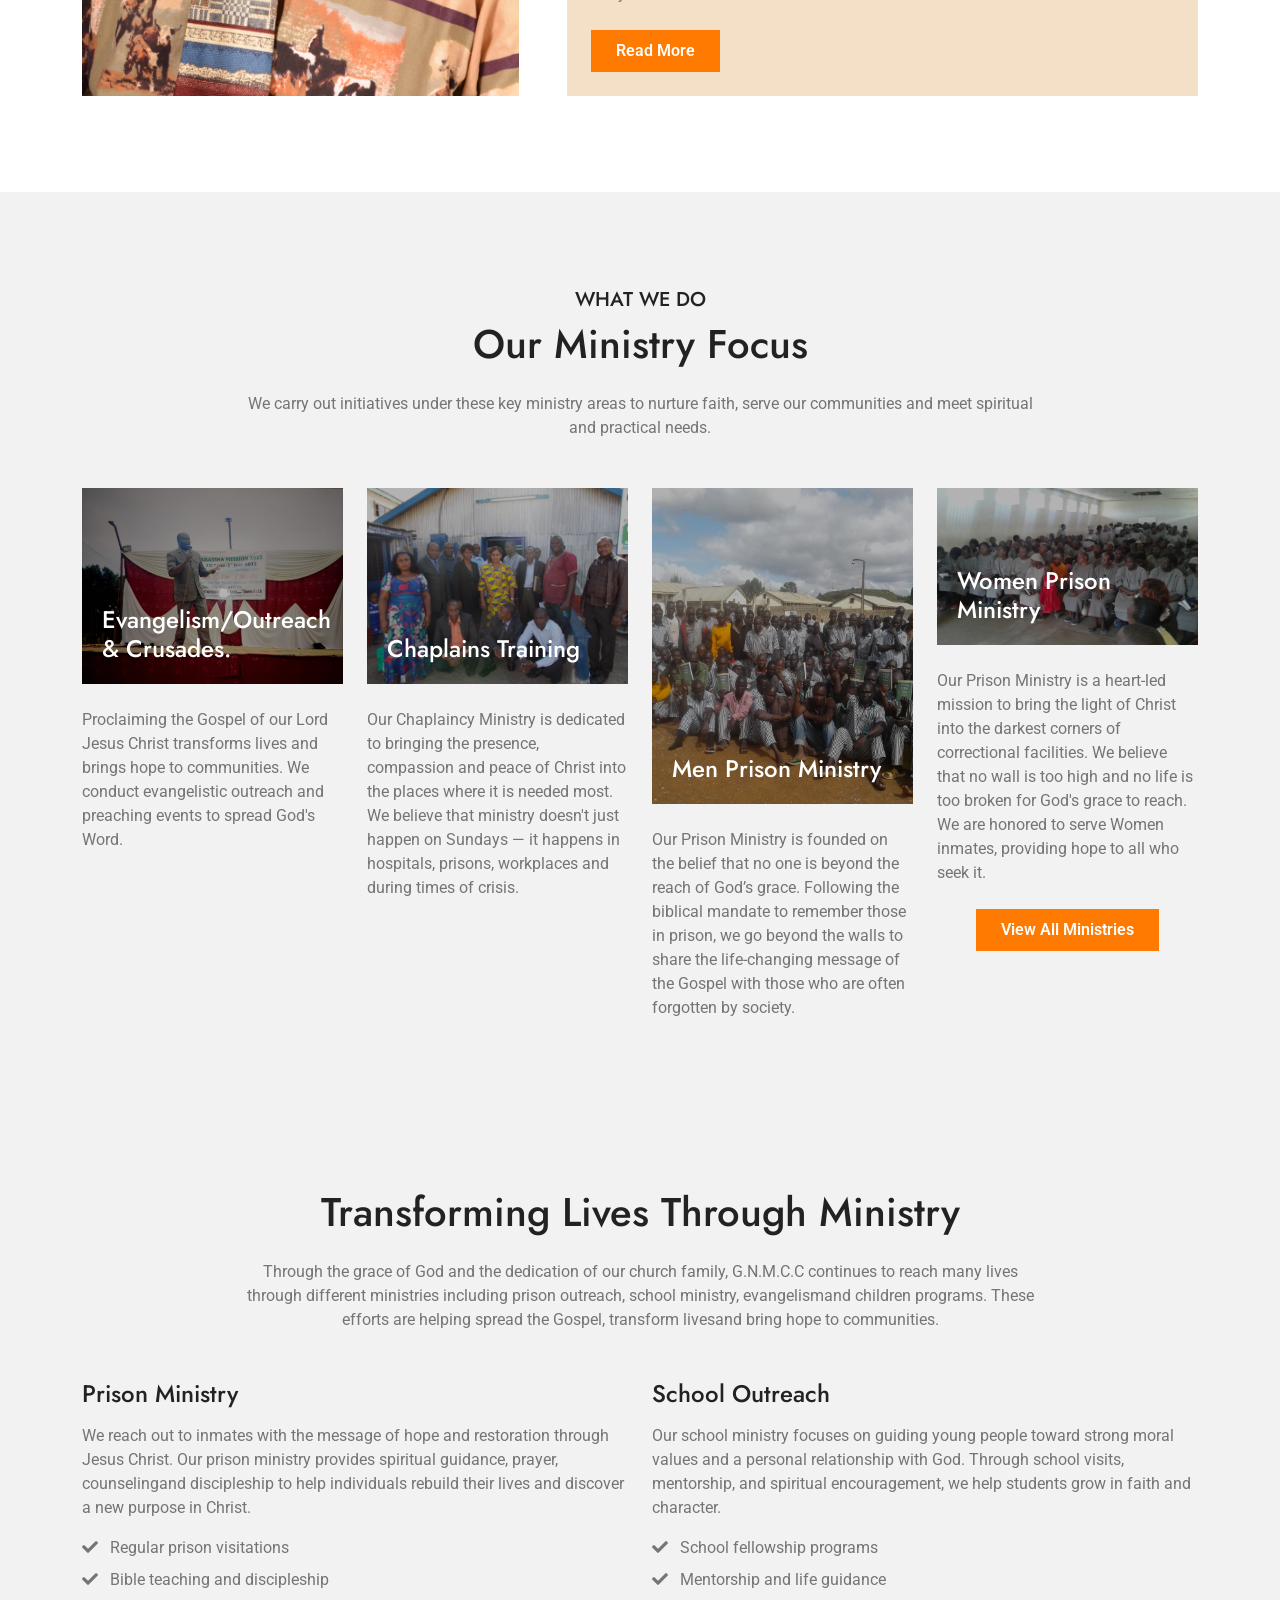
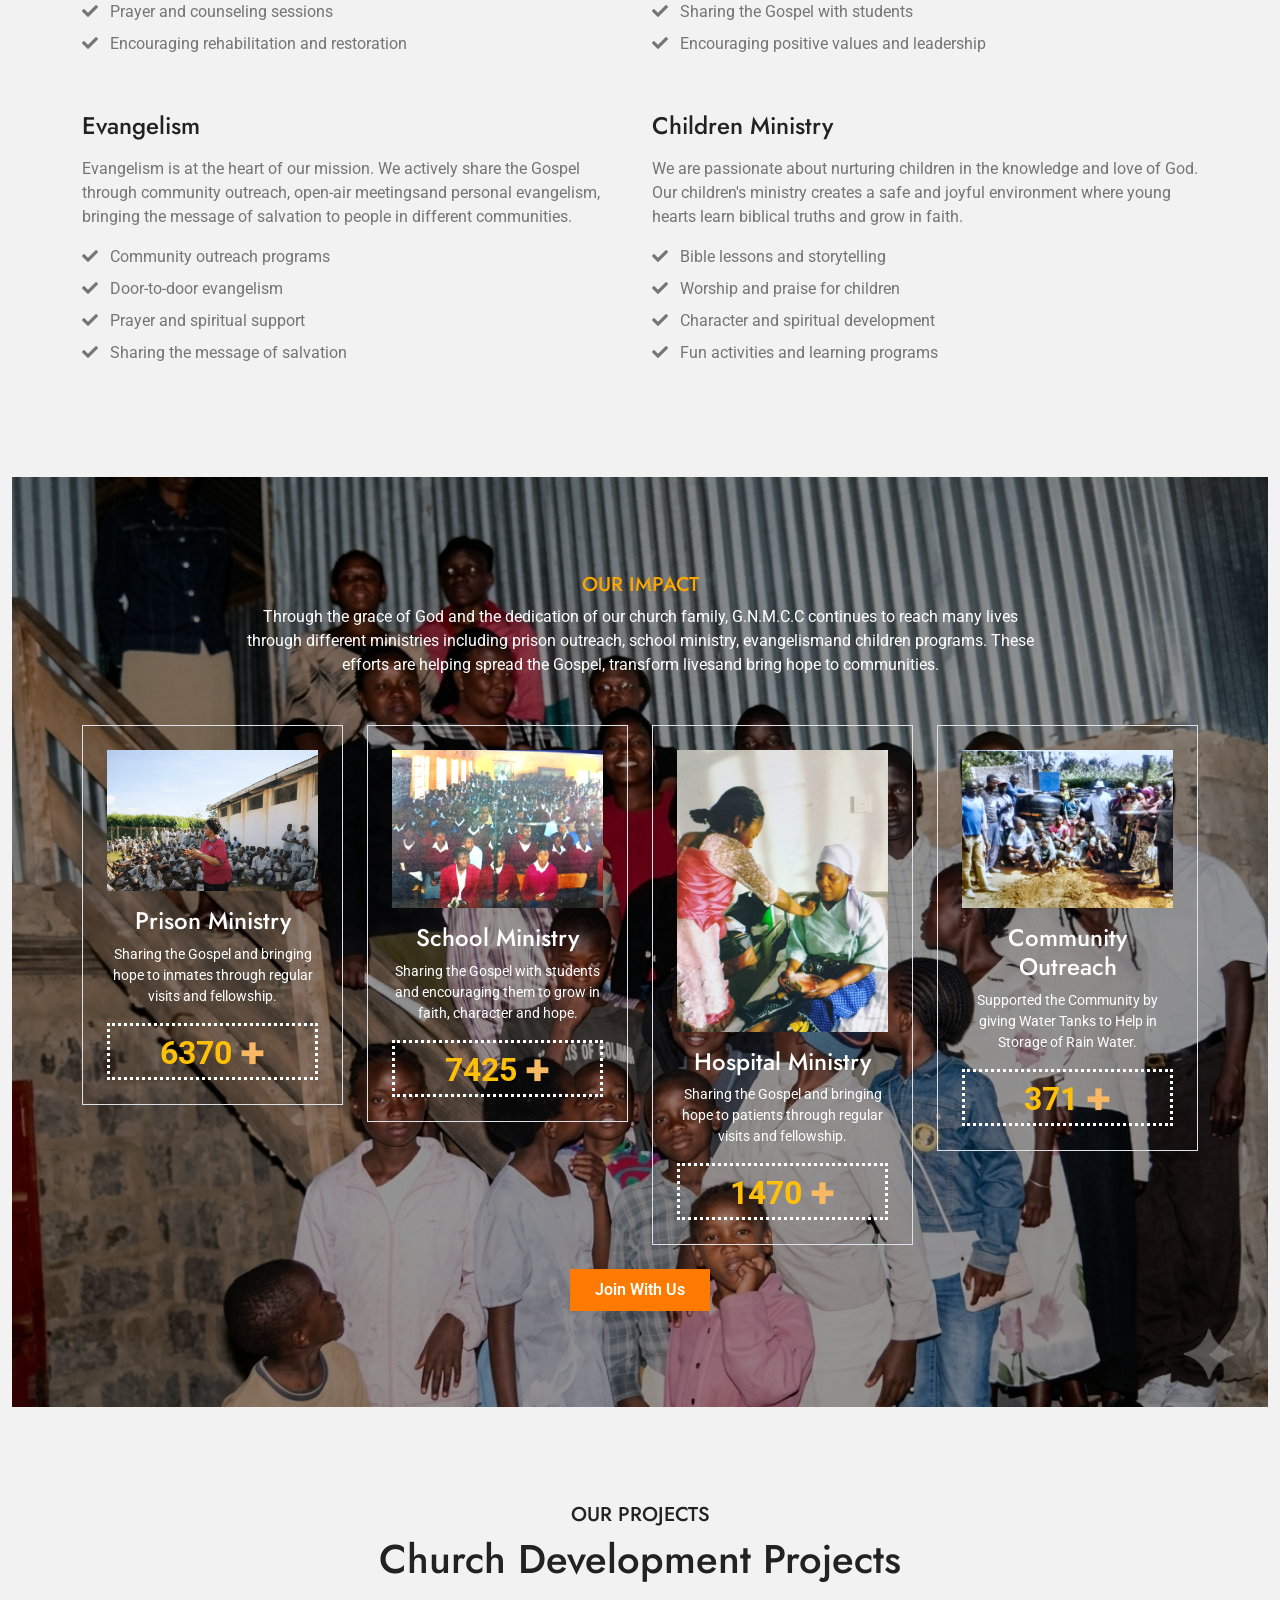
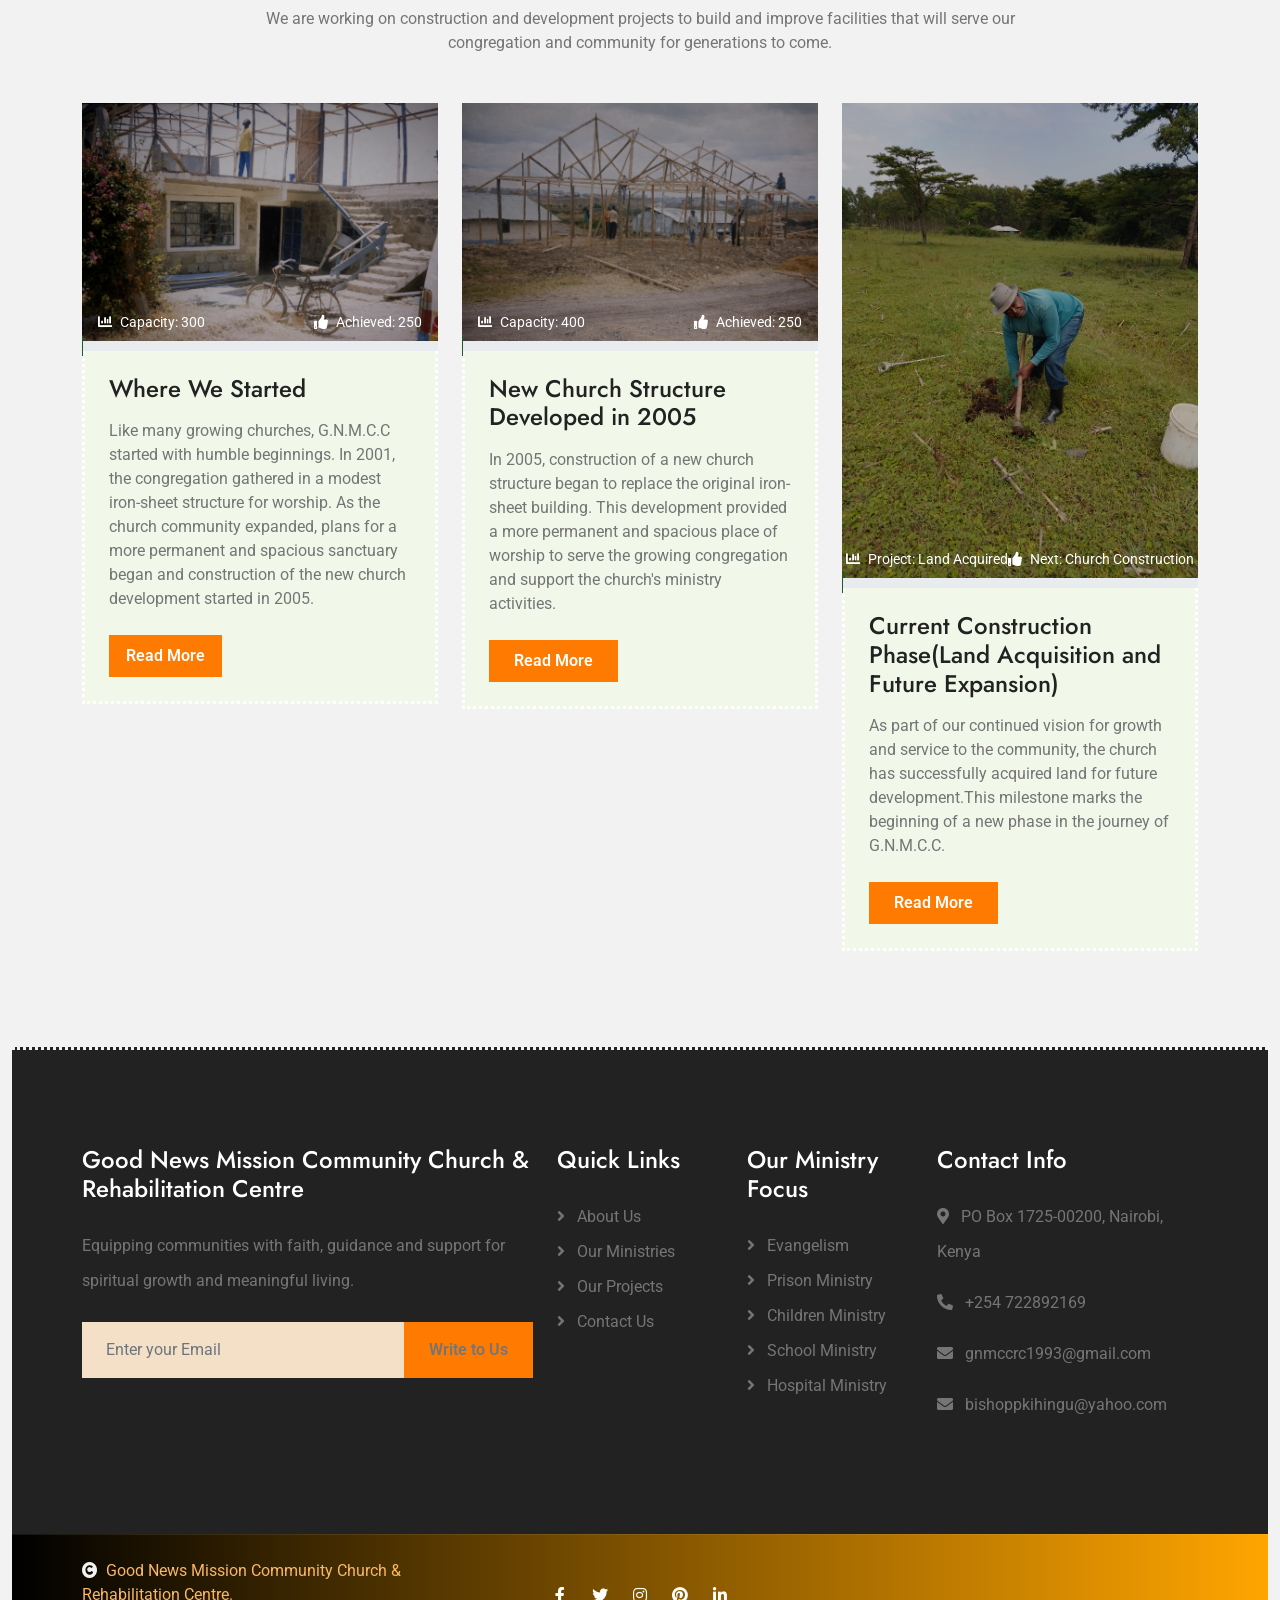
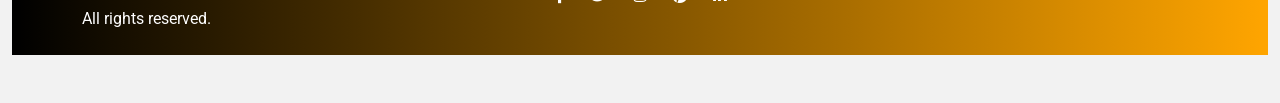
==== commit f74e33e6: "Fixed minor changes" ====
--- a/index.html
+++ b/index.html
@@ -346,7 +346,7 @@
                     <p class="my-4">Our Prison Ministry is a heart-led mission to bring the light of Christ into the darkest corners of correctional facilities. We believe that no wall is too high and no life is too broken for God's grace to reach. We are honored to serve Women inmates, providing hope to all who seek it.</p>
                 <div class="col-12 text-center mt-4">
                     <div class="d-flex align-items-center justify-content-center">
-                        <a class="btn-hover-bg btn btn-primary text-white py-2 px-4" href="ministries.html">View All Services</a>
+                        <a class="btn-hover-bg btn btn-primary text-white py-2 px-4" href="ministries.html">View All Ministries</a>
                     </div>
                 </div>
             </div>
@@ -497,7 +497,7 @@
                 </div>
                 <div class="col-12">
                     <div class="d-flex align-items-center justify-content-center">
-                        <a class="btn-hover-bg btn btn-primary text-white py-2 px-4" href="volunteer.html">Join With Us</a>
+                        <a class="btn-hover-bg btn btn-primary text-white py-2 px-4" href="contact.html">Join With Us</a>
                     </div>
                 </div>
             </div>
